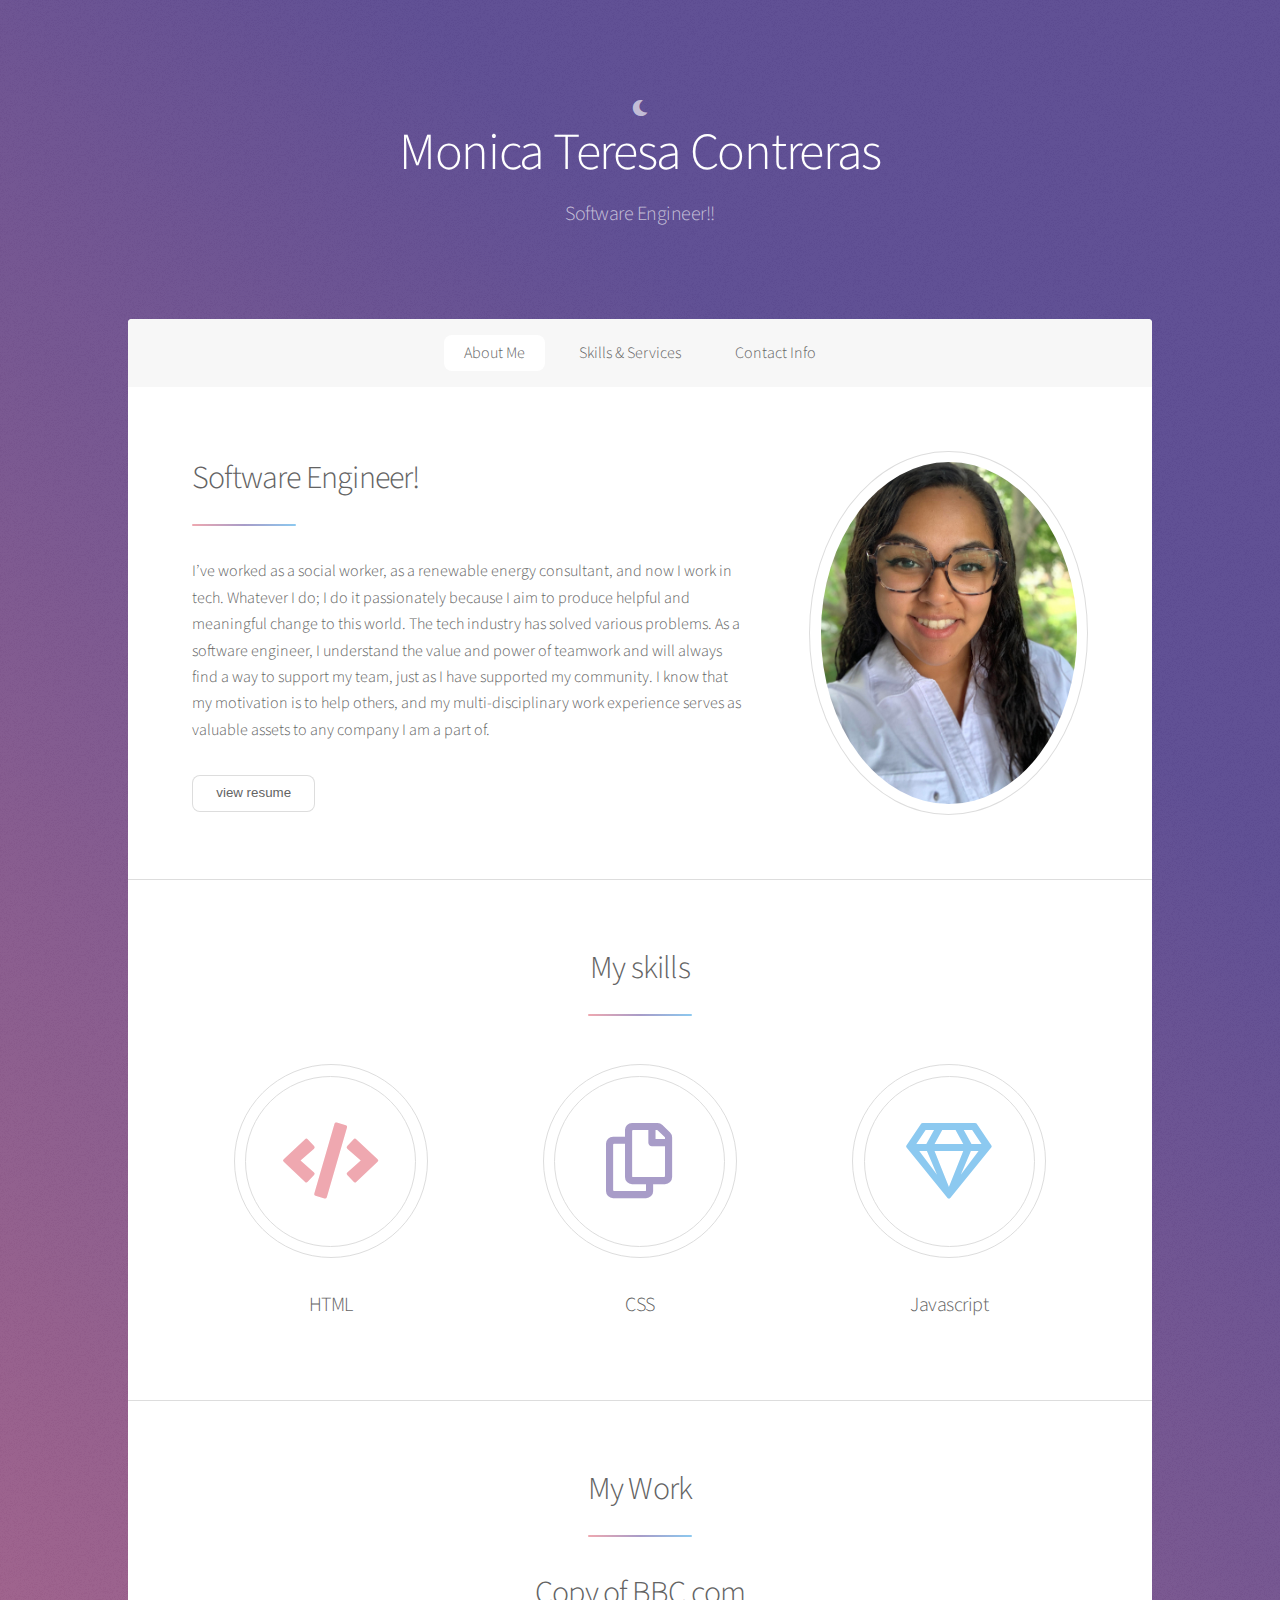
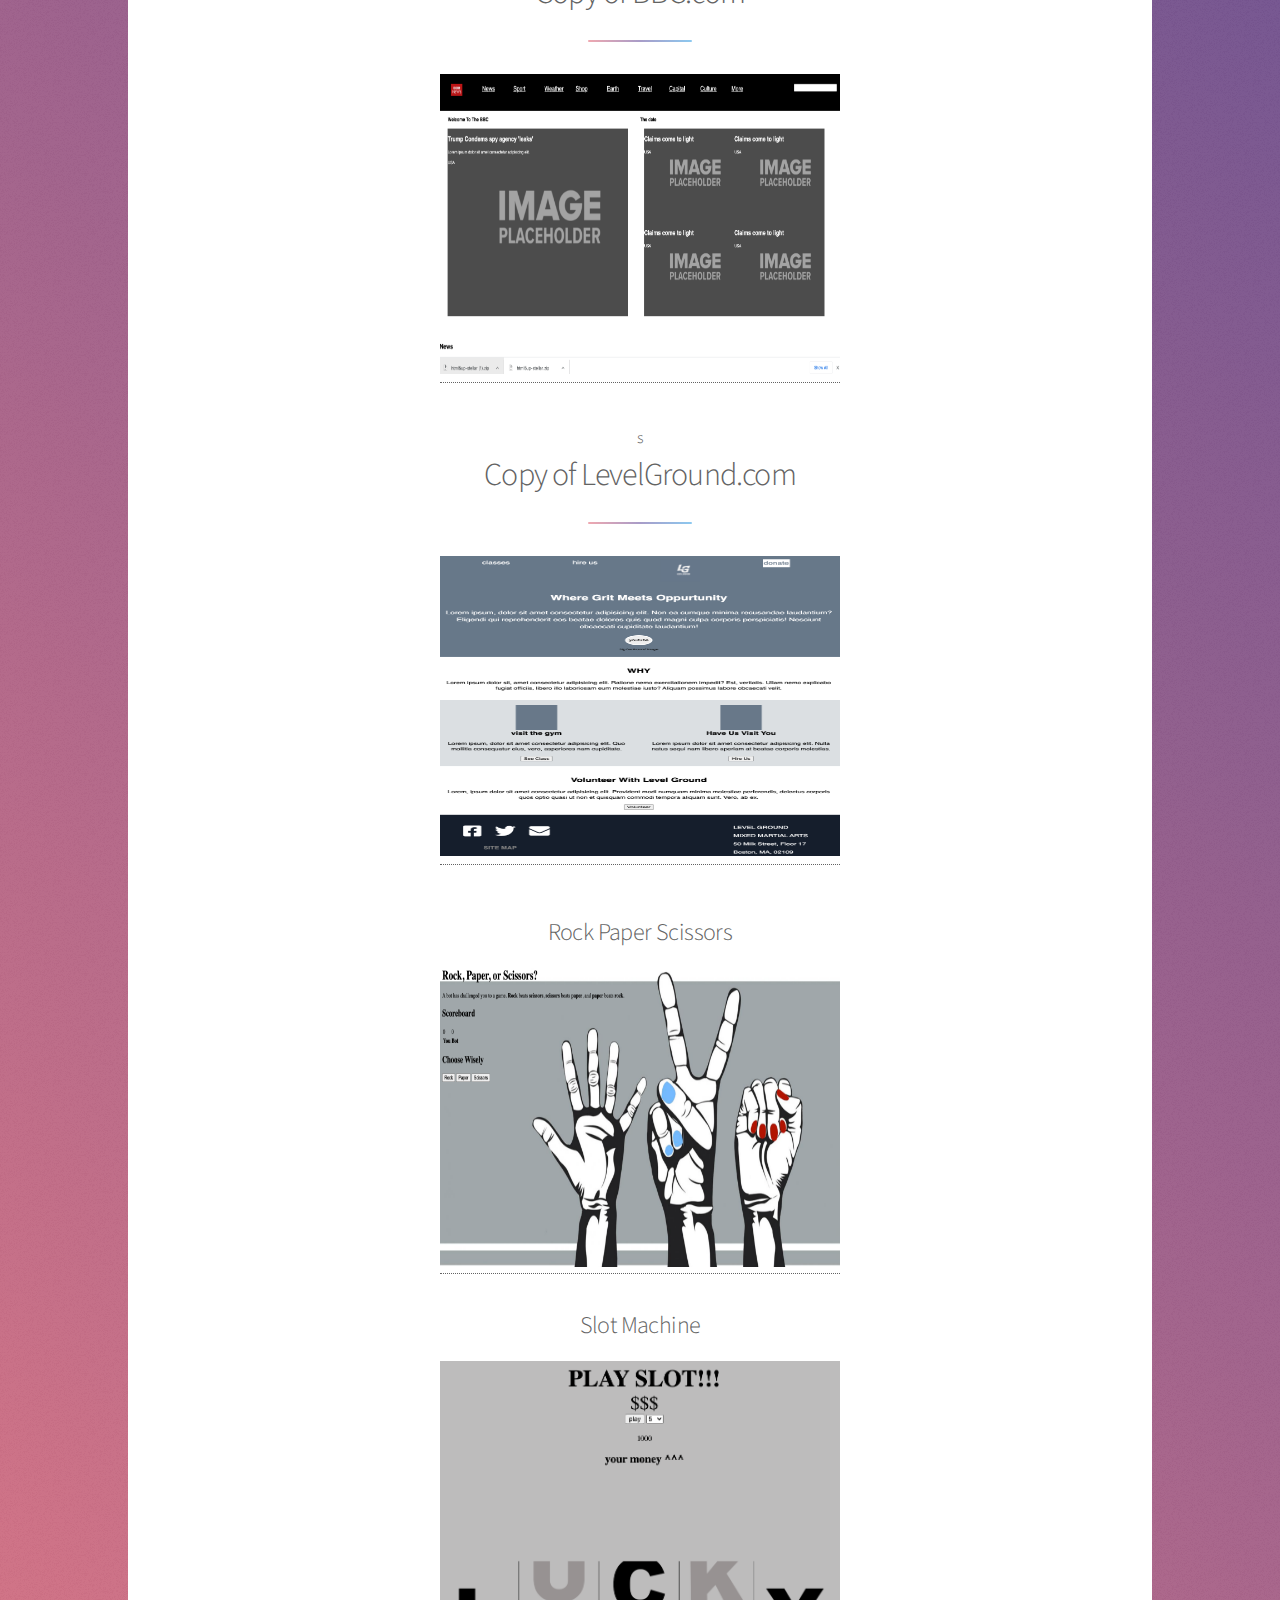
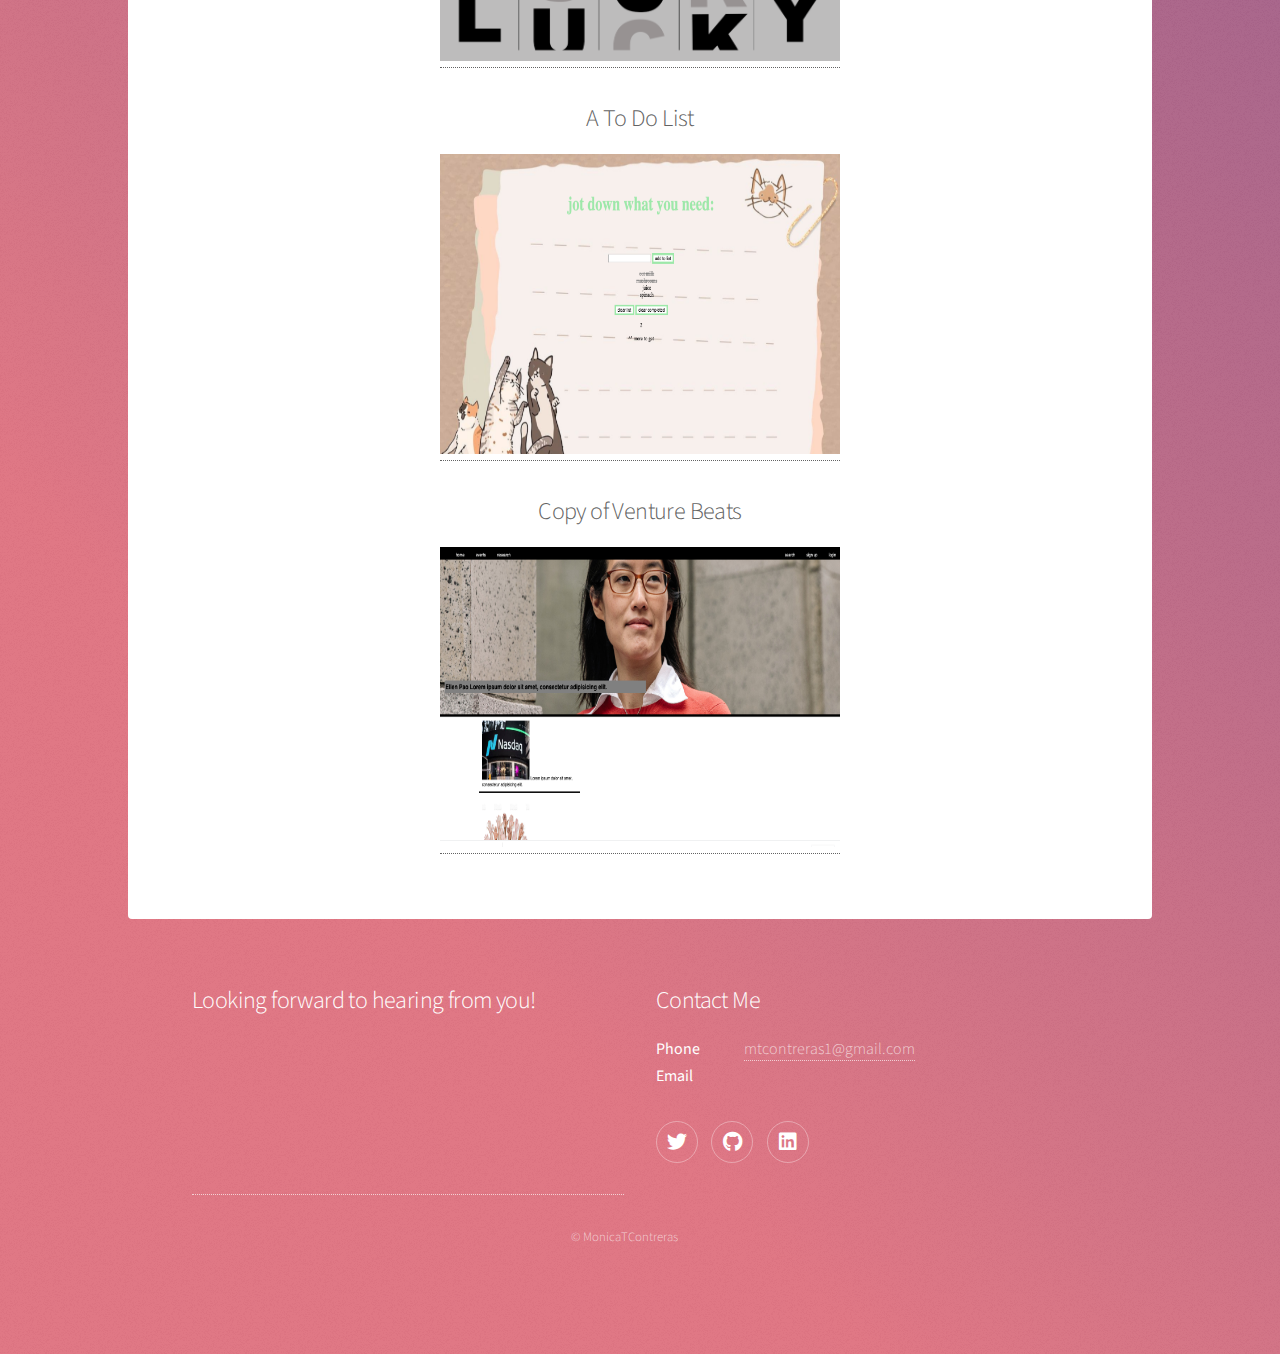
==== index.html @ de078cd2 "firstPushCommit" ====
<!DOCTYPE HTML>
<!--
	Stellar by HTML5 UP
	html5up.net | @ajlkn
	Free for personal and commercial use under the CCA 3.0 license (html5up.net/license)
-->
<html>
	<head>
		<title>Monica Contreras's portfolio </title>
		<meta charset="utf-8" />
		<meta name="viewport" content="width=device-width, initial-scale=1, user-scalable=no" />
		<link rel="stylesheet" href="assets/css/main.css" />
		<noscript><link rel="stylesheet" href="assets/css/noscript.css" /></noscript>
	</head>
	<body class="is-preload">

		<!-- Wrapper -->
			<div id="wrapper">

				<!-- Header -->
					<header id="header" class="alt">
						<i class="fas fa-moon"></i>
						<!-- <span class="logo"><img src="images/logo.svg" alt="" /></span> -->
						<h1>Monica Teresa Contreras</h1>
						<p>  Software Engineer!!</p>
					</header>
				

				<!-- Nav -->
					<nav id="nav">
						<ul>
							<li><a href="#intro" class="active">About Me</a></li>
							<li><a href="#first">Skills & Services</a></li>
							<li><a href="#cta">Contact Info </a></li>
						</ul>
					</nav>

				<!-- Main -->
					<div id="main">

						<!--- Introduction --->
							<section id="intro" class="main">
								<div class="spotlight">
									<div class="content">
										<header class="major">
											<h2> Software Engineer!</h2>
										</header>
										<p> 
											​​I’ve worked as a social worker, as a renewable energy consultant, and now I work in tech. Whatever I do; I do it passionately because I aim to produce helpful and meaningful change to this world. The tech industry has solved various problems. As a software engineer, I understand the value and power of teamwork and will always find a way to support my team, just as I have supported my community. I know that my motivation is to help others, and my multi-disciplinary work experience serves as valuable assets to any company I am a part of. 
										</p>
										<button href="https://drive.google.com/file/d/1wGOnf55XHF42-43V3FuNmanrxVJYDrZJ/view"> view resume</button>

									
									</div>
									<span class="image"><img src="images/resumepicture.jpeg" alt="" /></span>
								</div>
							</section>

						<!-- First Section -->
							<section id="first" class="main special">
								<header class="major">
									<h2> My skills</h2>
								</header>
								<ul class="features">
									<li>
										<span class="icon solid major style1 fa-code"></span>
										<h3>HTML</h3>
									</li>
									<li>
										<span class="icon major style3 fa-copy"></span>
										<h3>CSS</h3>
									</li>
									<li>
										<span class="icon major style5 fa-gem"></span>
										<h3>Javascript</h3>
									</li>
								</ul>
				
								</footer>
							</section>

					
						<!-- Get Started -->
							<section id="cta" class="main special">
								<header class="major">
									<h2>My Work</h2>
									<h2>Copy of BBC.com</h2>
									<p> <a href="https://monicasbbc.netlify.app/"><img src="images/bbcscreenshot.png"alt="BBC" width="400" height="300"></a></p>
s
									<h2>Copy of LevelGround.com</h2>
								<p> <a href="https://monicasthelevelground.netlify.app"><img src="images/levelgroundscreenshot.png" alt="levelground" width="400" height="300" >
								</a></p>
								</header>
								<footer class="major"> 
									<h2>Rock Paper Scissors</h2>
									<p> <a href="https://monicasrockpaperscissors.netlify.app/"><img src="images/rockpapersciss.png" alt="rock paper scissors" width="400" height="300"></a></p>
									<h2>Slot Machine</h2>
									<p> <a href="https://monicasslotmachine.netlify.app"><img src="images/slot.png" alt="slot machine" width="400" height="300"></p>
									<h2>A To Do List</h2>
									<p> <a href="https://monicastodolist.netlify.app"><img src="images/todo.png" alt="to do list" width="400" height="300"></p>
									<h2> Copy of Venture Beats</h2>
									<p> <a href="https://monicastheventurebeats.netlify.app"><img src="images/venture.png" alt="venture beats" width="400" height="300"></p>
									
								</footer>
							</section>

					</div>

				<!-- Footer -->
					<footer id="footer">
						<section>
							<h2>Looking forward to hearing from you!</h2>
						
							<!-- <ul class="actions">
								<li><a href="generic.html" class="button">Learn More</a></li>
							</ul> -->
						</section>
						<section>
							<h2>Contact Me</h2>
							<dl class="alt">
								<dt>Phone</dt>
								<dd></dd>
								<dt>Email</dt>
								<dd><a href="#">mtcontreras1@gmail.com</a></dd>
							</dl>
							<ul class="icons">
								<li><a href="https://twitter.com/MContreras_112" class="icon brands fa-twitter alt"><span class="label">Twitter</span></a></li>
								<li><a href="https://github.com/Mcontre11" class="icon brands fa-github alt"><span class="label">GitHub</span></a></li>
								<li><a href="https://www.linkedin.com/in/monica-contreras-5889a5202/" class="icon brands fa-linkedin alt"><span class="label"></span></a></li>
							</ul>
							</section>
							
						
						<p class="copyright">&copy; MonicaTContreras</p>
					</footer>

			</div>

		<!-- Scripts -->
			<script src="assets/js/jquery.min.js"></script>
			<script src="assets/js/jquery.scrollex.min.js"></script>
			<script src="assets/js/jquery.scrolly.min.js"></script>
			<script src="assets/js/browser.min.js"></script>
			<script src="assets/js/breakpoints.min.js"></script>
			<script src="assets/js/util.js"></script>
			<script src="assets/js/main.js"></script>

	</body>
</html>
---- assets/css/main.css ----
@import url(fontawesome-all.min.css);
@import 'https://fonts.googleapis.com/css?family=Source+Sans+Pro:300,400';

/*
	Stellar by HTML5 UP
	html5up.net | @ajlkn
	Free for personal and commercial use under the CCA 3.0 license (html5up.net/license)
*/

html, body, div, span, applet, object,
iframe, h1, h2, h3, h4, h5, h6, p, blockquote,
pre, a, abbr, acronym, address, big, cite,
code, del, dfn, em, img, ins, kbd, q, s, samp,
small, strike, strong, sub, sup, tt, var, b,
u, i, center, dl, dt, dd, ol, ul, li, fieldset,
form, label, legend, table, caption, tbody,
tfoot, thead, tr, th, td, article, aside,
canvas, details, embed, figure, figcaption,
footer, header, hgroup, menu, nav, output, ruby,
section, summary, time, mark, audio, video {
	margin: 0;
	padding: 0;
	border: 0;
	font-size: 100%;
	font: inherit;
	vertical-align: baseline;}

article, aside, details, figcaption, figure,
footer, header, hgroup, menu, nav, section {
	display: block;}

body {
	line-height: 1;
}

ol, ul {
	list-style: none;
}

blockquote, q {
	quotes: none;
}

	blockquote:before, blockquote:after, q:before, q:after {
		content: '';
		content: none;
	}

table {
	border-collapse: collapse;
	border-spacing: 0;
}

body {
	-webkit-text-size-adjust: none;
}

mark {
	background-color: transparent;
	color: inherit;
}

input::-moz-focus-inner {
	border: 0;
	padding: 0;
}

input, select, textarea {
	-moz-appearance: none;
	-webkit-appearance: none;
	-ms-appearance: none;
	appearance: none;
}

/* Basic */

	@-ms-viewport {
		width: device-width;
	}

	body {
		-ms-overflow-style: scrollbar;
	}

	@media screen and (max-width: 480px) {

		html, body {
			min-width: 320px;
		}

	}

	html {
		box-sizing: border-box;
	}

	*, *:before, *:after {
		box-sizing: inherit;
	}

	body {
		background-color: #935d8c;
		background-image: url("images/overlay.png"), -moz-linear-gradient(45deg, #e37682 15%, #5f4d93 85%);
		background-image: url("images/overlay.png"), -webkit-linear-gradient(45deg, #e37682 15%, #5f4d93 85%);
		background-image: url("images/overlay.png"), -ms-linear-gradient(45deg, #e37682 15%, #5f4d93 85%);
		background-image: url("images/overlay.png"), linear-gradient(45deg, #e37682 15%, #5f4d93 85%);
	}

		body.is-preload *, body.is-preload *:before, body.is-preload *:after {
			-moz-animation: none !important;
			-webkit-animation: none !important;
			-ms-animation: none !important;
			animation: none !important;
			-moz-transition: none !important;
			-webkit-transition: none !important;
			-ms-transition: none !important;
			transition: none !important;
		}

/* Type */

	body {
		background-color: #935d8c;
		color: rgba(255, 255, 255, 0.65);
	}

	body, input, select, textarea {
		font-family: "Source Sans Pro", Helvetica, sans-serif;
		font-size: 17pt;
		font-weight: 300;
		line-height: 1.65;
	}

		@media screen and (max-width: 1680px) {

			body, input, select, textarea {
				font-size: 14pt;
			}

		}

		@media screen and (max-width: 1280px) {

			body, input, select, textarea {
				font-size: 12pt;
			}

		}

		@media screen and (max-width: 360px) {

			body, input, select, textarea {
				font-size: 11pt;
			}

		}

	a {
		-moz-transition: color 0.2s ease, border-bottom 0.2s ease;
		-webkit-transition: color 0.2s ease, border-bottom 0.2s ease;
		-ms-transition: color 0.2s ease, border-bottom 0.2s ease;
		transition: color 0.2s ease, border-bottom 0.2s ease;
		text-decoration: none;
		border-bottom: dotted 1px;
		color: inherit;
	}

		a:hover {
			border-bottom-color: transparent;
		}

	strong, b {
		font-weight: 400;
	}

	em, i {
		font-style: italic;
	}

	p {
		margin: 0 0 2em 0;
	}

		p.content {
			-moz-columns: 20em 2;
			-webkit-columns: 20em 2;
			-ms-columns: 20em 2;
			columns: 20em 2;
			-moz-column-gap: 2em;
			-webkit-column-gap: 2em;
			-ms-column-gap: 2em;
			column-gap: 2em;
			text-align: justify;
		}

	h1, h2, h3, h4, h5, h6 {
		font-weight: 300;
		line-height: 1.5;
		margin: 0 0 0.7em 0;
		letter-spacing: -0.025em;
	}

		h1 a, h2 a, h3 a, h4 a, h5 a, h6 a {
			color: inherit;
			text-decoration: none;
		}

	h1 {
		font-size: 2.5em;
		line-height: 1.2;
	}

	h2 {
		font-size: 1.5em;
	}

	h3 {
		font-size: 1.25em;
	}

	h4 {
		font-size: 1.1em;
	}

	h5 {
		font-size: 0.9em;
	}

	h6 {
		font-size: 0.7em;
	}

	@media screen and (max-width: 736px) {

		h1 {
			font-size: 2em;
		}

	}

	sub {
		font-size: 0.8em;
		position: relative;
		top: 0.5em;
	}

	sup {
		font-size: 0.8em;
		position: relative;
		top: -0.5em;
	}

	blockquote {
		border-left: solid 4px;
		font-style: italic;
		margin: 0 0 2em 0;
		padding: 0.5em 0 0.5em 2em;
	}

	code {
		border-radius: 8px;
		border: solid 1px;
		font-family: "Courier New", monospace;
		font-size: 0.9em;
		margin: 0 0.25em;
		padding: 0.25em 0.65em;
	}

	pre {
		-webkit-overflow-scrolling: touch;
		font-family: "Courier New", monospace;
		font-size: 0.9em;
		margin: 0 0 2em 0;
	}

		pre code {
			display: block;
			line-height: 1.75;
			padding: 1em 1.5em;
			overflow-x: auto;
		}

	hr {
		border: 0;
		border-bottom: solid 1px;
		margin: 2em 0;
	}

		hr.major {
			margin: 3em 0;
		}

	.align-left {
		text-align: left;
	}

	.align-center {
		text-align: center;
	}

	.align-right {
		text-align: right;
	}

	input, select, textarea {
		color: #ffffff;
	}

	a:hover {
		color: #ffffff;
	}

	strong, b {
		color: #ffffff;
	}

	h1, h2, h3, h4, h5, h6 {
		color: #ffffff;
	}

	blockquote {
		border-left-color: rgba(255, 255, 255, 0.35);
	}

	code {
		background: rgba(255, 255, 255, 0.075);
		border-color: rgba(255, 255, 255, 0.35);
	}

	hr {
		border-bottom-color: rgba(255, 255, 255, 0.35);
	}

/* Row */

	.row {
		display: flex;
		flex-wrap: wrap;
		box-sizing: border-box;
		align-items: stretch;
	}

		.row > * {
			box-sizing: border-box;
		}

		.row.gtr-uniform > * > :last-child {
			margin-bottom: 0;
		}

		.row.aln-left {
			justify-content: flex-start;
		}

		.row.aln-center {
			justify-content: center;
		}

		.row.aln-right {
			justify-content: flex-end;
		}

		.row.aln-top {
			align-items: flex-start;
		}

		.row.aln-middle {
			align-items: center;
		}

		.row.aln-bottom {
			align-items: flex-end;
		}

		.row > .imp {
			order: -1;
		}

		.row > .col-1 {
			width: 8.33333%;
		}

		.row > .off-1 {
			margin-left: 8.33333%;
		}

		.row > .col-2 {
			width: 16.66667%;
		}

		.row > .off-2 {
			margin-left: 16.66667%;
		}

		.row > .col-3 {
			width: 25%;
		}

		.row > .off-3 {
			margin-left: 25%;
		}

		.row > .col-4 {
			width: 33.33333%;
		}

		.row > .off-4 {
			margin-left: 33.33333%;
		}

		.row > .col-5 {
			width: 41.66667%;
		}

		.row > .off-5 {
			margin-left: 41.66667%;
		}

		.row > .col-6 {
			width: 50%;
		}

		.row > .off-6 {
			margin-left: 50%;
		}

		.row > .col-7 {
			width: 58.33333%;
		}

		.row > .off-7 {
			margin-left: 58.33333%;
		}

		.row > .col-8 {
			width: 66.66667%;
		}

		.row > .off-8 {
			margin-left: 66.66667%;
		}

		.row > .col-9 {
			width: 75%;
		}

		.row > .off-9 {
			margin-left: 75%;
		}

		.row > .col-10 {
			width: 83.33333%;
		}

		.row > .off-10 {
			margin-left: 83.33333%;
		}

		.row > .col-11 {
			width: 91.66667%;
		}

		.row > .off-11 {
			margin-left: 91.66667%;
		}

		.row > .col-12 {
			width: 100%;
		}

		.row > .off-12 {
			margin-left: 100%;
		}

		.row.gtr-0 {
			margin-top: 0;
			margin-left: 0em;
		}

			.row.gtr-0 > * {
				padding: 0 0 0 0em;
			}

			.row.gtr-0.gtr-uniform {
				margin-top: 0em;
			}

				.row.gtr-0.gtr-uniform > * {
					padding-top: 0em;
				}

		.row.gtr-25 {
			margin-top: 0;
			margin-left: -0.375em;
		}

			.row.gtr-25 > * {
				padding: 0 0 0 0.375em;
			}

			.row.gtr-25.gtr-uniform {
				margin-top: -0.375em;
			}

				.row.gtr-25.gtr-uniform > * {
					padding-top: 0.375em;
				}

		.row.gtr-50 {
			margin-top: 0;
			margin-left: -0.75em;
		}

			.row.gtr-50 > * {
				padding: 0 0 0 0.75em;
			}

			.row.gtr-50.gtr-uniform {
				margin-top: -0.75em;
			}

				.row.gtr-50.gtr-uniform > * {
					padding-top: 0.75em;
				}

		.row {
			margin-top: 0;
			margin-left: -1.5em;
		}

			.row > * {
				padding: 0 0 0 1.5em;
			}

			.row.gtr-uniform {
				margin-top: -1.5em;
			}

				.row.gtr-uniform > * {
					padding-top: 1.5em;
				}

		.row.gtr-150 {
			margin-top: 0;
			margin-left: -2.25em;
		}

			.row.gtr-150 > * {
				padding: 0 0 0 2.25em;
			}

			.row.gtr-150.gtr-uniform {
				margin-top: -2.25em;
			}

				.row.gtr-150.gtr-uniform > * {
					padding-top: 2.25em;
				}

		.row.gtr-200 {
			margin-top: 0;
			margin-left: -3em;
		}

			.row.gtr-200 > * {
				padding: 0 0 0 3em;
			}

			.row.gtr-200.gtr-uniform {
				margin-top: -3em;
			}

				.row.gtr-200.gtr-uniform > * {
					padding-top: 3em;
				}

		@media screen and (max-width: 1680px) {

			.row {
				display: flex;
				flex-wrap: wrap;
				box-sizing: border-box;
				align-items: stretch;
			}

				.row > * {
					box-sizing: border-box;
				}

				.row.gtr-uniform > * > :last-child {
					margin-bottom: 0;
				}

				.row.aln-left {
					justify-content: flex-start;
				}

				.row.aln-center {
					justify-content: center;
				}

				.row.aln-right {
					justify-content: flex-end;
				}

				.row.aln-top {
					align-items: flex-start;
				}

				.row.aln-middle {
					align-items: center;
				}

				.row.aln-bottom {
					align-items: flex-end;
				}

				.row > .imp-xlarge {
					order: -1;
				}

				.row > .col-1-xlarge {
					width: 8.33333%;
				}

				.row > .off-1-xlarge {
					margin-left: 8.33333%;
				}

				.row > .col-2-xlarge {
					width: 16.66667%;
				}

				.row > .off-2-xlarge {
					margin-left: 16.66667%;
				}

				.row > .col-3-xlarge {
					width: 25%;
				}

				.row > .off-3-xlarge {
					margin-left: 25%;
				}

				.row > .col-4-xlarge {
					width: 33.33333%;
				}

				.row > .off-4-xlarge {
					margin-left: 33.33333%;
				}

				.row > .col-5-xlarge {
					width: 41.66667%;
				}

				.row > .off-5-xlarge {
					margin-left: 41.66667%;
				}

				.row > .col-6-xlarge {
					width: 50%;
				}

				.row > .off-6-xlarge {
					margin-left: 50%;
				}

				.row > .col-7-xlarge {
					width: 58.33333%;
				}

				.row > .off-7-xlarge {
					margin-left: 58.33333%;
				}

				.row > .col-8-xlarge {
					width: 66.66667%;
				}

				.row > .off-8-xlarge {
					margin-left: 66.66667%;
				}

				.row > .col-9-xlarge {
					width: 75%;
				}

				.row > .off-9-xlarge {
					margin-left: 75%;
				}

				.row > .col-10-xlarge {
					width: 83.33333%;
				}

				.row > .off-10-xlarge {
					margin-left: 83.33333%;
				}

				.row > .col-11-xlarge {
					width: 91.66667%;
				}

				.row > .off-11-xlarge {
					margin-left: 91.66667%;
				}

				.row > .col-12-xlarge {
					width: 100%;
				}

				.row > .off-12-xlarge {
					margin-left: 100%;
				}

				.row.gtr-0 {
					margin-top: 0;
					margin-left: 0em;
				}

					.row.gtr-0 > * {
						padding: 0 0 0 0em;
					}

					.row.gtr-0.gtr-uniform {
						margin-top: 0em;
					}

						.row.gtr-0.gtr-uniform > * {
							padding-top: 0em;
						}

				.row.gtr-25 {
					margin-top: 0;
					margin-left: -0.375em;
				}

					.row.gtr-25 > * {
						padding: 0 0 0 0.375em;
					}

					.row.gtr-25.gtr-uniform {
						margin-top: -0.375em;
					}

						.row.gtr-25.gtr-uniform > * {
							padding-top: 0.375em;
						}

				.row.gtr-50 {
					margin-top: 0;
					margin-left: -0.75em;
				}

					.row.gtr-50 > * {
						padding: 0 0 0 0.75em;
					}

					.row.gtr-50.gtr-uniform {
						margin-top: -0.75em;
					}

						.row.gtr-50.gtr-uniform > * {
							padding-top: 0.75em;
						}

				.row {
					margin-top: 0;
					margin-left: -1.5em;
				}

					.row > * {
						padding: 0 0 0 1.5em;
					}

					.row.gtr-uniform {
						margin-top: -1.5em;
					}

						.row.gtr-uniform > * {
							padding-top: 1.5em;
						}

				.row.gtr-150 {
					margin-top: 0;
					margin-left: -2.25em;
				}

					.row.gtr-150 > * {
						padding: 0 0 0 2.25em;
					}

					.row.gtr-150.gtr-uniform {
						margin-top: -2.25em;
					}

						.row.gtr-150.gtr-uniform > * {
							padding-top: 2.25em;
						}

				.row.gtr-200 {
					margin-top: 0;
					margin-left: -3em;
				}

					.row.gtr-200 > * {
						padding: 0 0 0 3em;
					}

					.row.gtr-200.gtr-uniform {
						margin-top: -3em;
					}

						.row.gtr-200.gtr-uniform > * {
							padding-top: 3em;
						}

		}

		@media screen and (max-width: 1280px) {

			.row {
				display: flex;
				flex-wrap: wrap;
				box-sizing: border-box;
				align-items: stretch;
			}

				.row > * {
					box-sizing: border-box;
				}

				.row.gtr-uniform > * > :last-child {
					margin-bottom: 0;
				}

				.row.aln-left {
					justify-content: flex-start;
				}

				.row.aln-center {
					justify-content: center;
				}

				.row.aln-right {
					justify-content: flex-end;
				}

				.row.aln-top {
					align-items: flex-start;
				}

				.row.aln-middle {
					align-items: center;
				}

				.row.aln-bottom {
					align-items: flex-end;
				}

				.row > .imp-large {
					order: -1;
				}

				.row > .col-1-large {
					width: 8.33333%;
				}

				.row > .off-1-large {
					margin-left: 8.33333%;
				}

				.row > .col-2-large {
					width: 16.66667%;
				}

				.row > .off-2-large {
					margin-left: 16.66667%;
				}

				.row > .col-3-large {
					width: 25%;
				}

				.row > .off-3-large {
					margin-left: 25%;
				}

				.row > .col-4-large {
					width: 33.33333%;
				}

				.row > .off-4-large {
					margin-left: 33.33333%;
				}

				.row > .col-5-large {
					width: 41.66667%;
				}

				.row > .off-5-large {
					margin-left: 41.66667%;
				}

				.row > .col-6-large {
					width: 50%;
				}

				.row > .off-6-large {
					margin-left: 50%;
				}

				.row > .col-7-large {
					width: 58.33333%;
				}

				.row > .off-7-large {
					margin-left: 58.33333%;
				}

				.row > .col-8-large {
					width: 66.66667%;
				}

				.row > .off-8-large {
					margin-left: 66.66667%;
				}

				.row > .col-9-large {
					width: 75%;
				}

				.row > .off-9-large {
					margin-left: 75%;
				}

				.row > .col-10-large {
					width: 83.33333%;
				}

				.row > .off-10-large {
					margin-left: 83.33333%;
				}

				.row > .col-11-large {
					width: 91.66667%;
				}

				.row > .off-11-large {
					margin-left: 91.66667%;
				}

				.row > .col-12-large {
					width: 100%;
				}

				.row > .off-12-large {
					margin-left: 100%;
				}

				.row.gtr-0 {
					margin-top: 0;
					margin-left: 0em;
				}

					.row.gtr-0 > * {
						padding: 0 0 0 0em;
					}

					.row.gtr-0.gtr-uniform {
						margin-top: 0em;
					}

						.row.gtr-0.gtr-uniform > * {
							padding-top: 0em;
						}

				.row.gtr-25 {
					margin-top: 0;
					margin-left: -0.375em;
				}

					.row.gtr-25 > * {
						padding: 0 0 0 0.375em;
					}

					.row.gtr-25.gtr-uniform {
						margin-top: -0.375em;
					}

						.row.gtr-25.gtr-uniform > * {
							padding-top: 0.375em;
						}

				.row.gtr-50 {
					margin-top: 0;
					margin-left: -0.75em;
				}

					.row.gtr-50 > * {
						padding: 0 0 0 0.75em;
					}

					.row.gtr-50.gtr-uniform {
						margin-top: -0.75em;
					}

						.row.gtr-50.gtr-uniform > * {
							padding-top: 0.75em;
						}

				.row {
					margin-top: 0;
					margin-left: -1.5em;
				}

					.row > * {
						padding: 0 0 0 1.5em;
					}

					.row.gtr-uniform {
						margin-top: -1.5em;
					}

						.row.gtr-uniform > * {
							padding-top: 1.5em;
						}

				.row.gtr-150 {
					margin-top: 0;
					margin-left: -2.25em;
				}

					.row.gtr-150 > * {
						padding: 0 0 0 2.25em;
					}

					.row.gtr-150.gtr-uniform {
						margin-top: -2.25em;
					}

						.row.gtr-150.gtr-uniform > * {
							padding-top: 2.25em;
						}

				.row.gtr-200 {
					margin-top: 0;
					margin-left: -3em;
				}

					.row.gtr-200 > * {
						padding: 0 0 0 3em;
					}

					.row.gtr-200.gtr-uniform {
						margin-top: -3em;
					}

						.row.gtr-200.gtr-uniform > * {
							padding-top: 3em;
						}

		}

		@media screen and (max-width: 980px) {

			.row {
				display: flex;
				flex-wrap: wrap;
				box-sizing: border-box;
				align-items: stretch;
			}

				.row > * {
					box-sizing: border-box;
				}

				.row.gtr-uniform > * > :last-child {
					margin-bottom: 0;
				}

				.row.aln-left {
					justify-content: flex-start;
				}

				.row.aln-center {
					justify-content: center;
				}

				.row.aln-right {
					justify-content: flex-end;
				}

				.row.aln-top {
					align-items: flex-start;
				}

				.row.aln-middle {
					align-items: center;
				}

				.row.aln-bottom {
					align-items: flex-end;
				}

				.row > .imp-medium {
					order: -1;
				}

				.row > .col-1-medium {
					width: 8.33333%;
				}

				.row > .off-1-medium {
					margin-left: 8.33333%;
				}

				.row > .col-2-medium {
					width: 16.66667%;
				}

				.row > .off-2-medium {
					margin-left: 16.66667%;
				}

				.row > .col-3-medium {
					width: 25%;
				}

				.row > .off-3-medium {
					margin-left: 25%;
				}

				.row > .col-4-medium {
					width: 33.33333%;
				}

				.row > .off-4-medium {
					margin-left: 33.33333%;
				}

				.row > .col-5-medium {
					width: 41.66667%;
				}

				.row > .off-5-medium {
					margin-left: 41.66667%;
				}

				.row > .col-6-medium {
					width: 50%;
				}

				.row > .off-6-medium {
					margin-left: 50%;
				}

				.row > .col-7-medium {
					width: 58.33333%;
				}

				.row > .off-7-medium {
					margin-left: 58.33333%;
				}

				.row > .col-8-medium {
					width: 66.66667%;
				}

				.row > .off-8-medium {
					margin-left: 66.66667%;
				}

				.row > .col-9-medium {
					width: 75%;
				}

				.row > .off-9-medium {
					margin-left: 75%;
				}

				.row > .col-10-medium {
					width: 83.33333%;
				}

				.row > .off-10-medium {
					margin-left: 83.33333%;
				}

				.row > .col-11-medium {
					width: 91.66667%;
				}

				.row > .off-11-medium {
					margin-left: 91.66667%;
				}

				.row > .col-12-medium {
					width: 100%;
				}

				.row > .off-12-medium {
					margin-left: 100%;
				}

				.row.gtr-0 {
					margin-top: 0;
					margin-left: 0em;
				}

					.row.gtr-0 > * {
						padding: 0 0 0 0em;
					}

					.row.gtr-0.gtr-uniform {
						margin-top: 0em;
					}

						.row.gtr-0.gtr-uniform > * {
							padding-top: 0em;
						}

				.row.gtr-25 {
					margin-top: 0;
					margin-left: -0.375em;
				}

					.row.gtr-25 > * {
						padding: 0 0 0 0.375em;
					}

					.row.gtr-25.gtr-uniform {
						margin-top: -0.375em;
					}

						.row.gtr-25.gtr-uniform > * {
							padding-top: 0.375em;
						}

				.row.gtr-50 {
					margin-top: 0;
					margin-left: -0.75em;
				}

					.row.gtr-50 > * {
						padding: 0 0 0 0.75em;
					}

					.row.gtr-50.gtr-uniform {
						margin-top: -0.75em;
					}

						.row.gtr-50.gtr-uniform > * {
							padding-top: 0.75em;
						}

				.row {
					margin-top: 0;
					margin-left: -1.5em;
				}

					.row > * {
						padding: 0 0 0 1.5em;
					}

					.row.gtr-uniform {
						margin-top: -1.5em;
					}

						.row.gtr-uniform > * {
							padding-top: 1.5em;
						}

				.row.gtr-150 {
					margin-top: 0;
					margin-left: -2.25em;
				}

					.row.gtr-150 > * {
						padding: 0 0 0 2.25em;
					}

					.row.gtr-150.gtr-uniform {
						margin-top: -2.25em;
					}

						.row.gtr-150.gtr-uniform > * {
							padding-top: 2.25em;
						}

				.row.gtr-200 {
					margin-top: 0;
					margin-left: -3em;
				}

					.row.gtr-200 > * {
						padding: 0 0 0 3em;
					}

					.row.gtr-200.gtr-uniform {
						margin-top: -3em;
					}

						.row.gtr-200.gtr-uniform > * {
							padding-top: 3em;
						}

		}

		@media screen and (max-width: 736px) {

			.row {
				display: flex;
				flex-wrap: wrap;
				box-sizing: border-box;
				align-items: stretch;
			}

				.row > * {
					box-sizing: border-box;
				}

				.row.gtr-uniform > * > :last-child {
					margin-bottom: 0;
				}

				.row.aln-left {
					justify-content: flex-start;
				}

				.row.aln-center {
					justify-content: center;
				}

				.row.aln-right {
					justify-content: flex-end;
				}

				.row.aln-top {
					align-items: flex-start;
				}

				.row.aln-middle {
					align-items: center;
				}

				.row.aln-bottom {
					align-items: flex-end;
				}

				.row > .imp-small {
					order: -1;
				}

				.row > .col-1-small {
					width: 8.33333%;
				}

				.row > .off-1-small {
					margin-left: 8.33333%;
				}

				.row > .col-2-small {
					width: 16.66667%;
				}

				.row > .off-2-small {
					margin-left: 16.66667%;
				}

				.row > .col-3-small {
					width: 25%;
				}

				.row > .off-3-small {
					margin-left: 25%;
				}

				.row > .col-4-small {
					width: 33.33333%;
				}

				.row > .off-4-small {
					margin-left: 33.33333%;
				}

				.row > .col-5-small {
					width: 41.66667%;
				}

				.row > .off-5-small {
					margin-left: 41.66667%;
				}

				.row > .col-6-small {
					width: 50%;
				}

				.row > .off-6-small {
					margin-left: 50%;
				}

				.row > .col-7-small {
					width: 58.33333%;
				}

				.row > .off-7-small {
					margin-left: 58.33333%;
				}

				.row > .col-8-small {
					width: 66.66667%;
				}

				.row > .off-8-small {
					margin-left: 66.66667%;
				}

				.row > .col-9-small {
					width: 75%;
				}

				.row > .off-9-small {
					margin-left: 75%;
				}

				.row > .col-10-small {
					width: 83.33333%;
				}

				.row > .off-10-small {
					margin-left: 83.33333%;
				}

				.row > .col-11-small {
					width: 91.66667%;
				}

				.row > .off-11-small {
					margin-left: 91.66667%;
				}

				.row > .col-12-small {
					width: 100%;
				}

				.row > .off-12-small {
					margin-left: 100%;
				}

				.row.gtr-0 {
					margin-top: 0;
					margin-left: 0em;
				}

					.row.gtr-0 > * {
						padding: 0 0 0 0em;
					}

					.row.gtr-0.gtr-uniform {
						margin-top: 0em;
					}

						.row.gtr-0.gtr-uniform > * {
							padding-top: 0em;
						}

				.row.gtr-25 {
					margin-top: 0;
					margin-left: -0.25em;
				}

					.row.gtr-25 > * {
						padding: 0 0 0 0.25em;
					}

					.row.gtr-25.gtr-uniform {
						margin-top: -0.25em;
					}

						.row.gtr-25.gtr-uniform > * {
							padding-top: 0.25em;
						}

				.row.gtr-50 {
					margin-top: 0;
					margin-left: -0.5em;
				}

					.row.gtr-50 > * {
						padding: 0 0 0 0.5em;
					}

					.row.gtr-50.gtr-uniform {
						margin-top: -0.5em;
					}

						.row.gtr-50.gtr-uniform > * {
							padding-top: 0.5em;
						}

				.row {
					margin-top: 0;
					margin-left: -1em;
				}

					.row > * {
						padding: 0 0 0 1em;
					}

					.row.gtr-uniform {
						margin-top: -1em;
					}

						.row.gtr-uniform > * {
							padding-top: 1em;
						}

				.row.gtr-150 {
					margin-top: 0;
					margin-left: -1.5em;
				}

					.row.gtr-150 > * {
						padding: 0 0 0 1.5em;
					}

					.row.gtr-150.gtr-uniform {
						margin-top: -1.5em;
					}

						.row.gtr-150.gtr-uniform > * {
							padding-top: 1.5em;
						}

				.row.gtr-200 {
					margin-top: 0;
					margin-left: -2em;
				}

					.row.gtr-200 > * {
						padding: 0 0 0 2em;
					}

					.row.gtr-200.gtr-uniform {
						margin-top: -2em;
					}

						.row.gtr-200.gtr-uniform > * {
							padding-top: 2em;
						}

		}

		@media screen and (max-width: 480px) {

			.row {
				display: flex;
				flex-wrap: wrap;
				box-sizing: border-box;
				align-items: stretch;
			}

				.row > * {
					box-sizing: border-box;
				}

				.row.gtr-uniform > * > :last-child {
					margin-bottom: 0;
				}

				.row.aln-left {
					justify-content: flex-start;
				}

				.row.aln-center {
					justify-content: center;
				}

				.row.aln-right {
					justify-content: flex-end;
				}

				.row.aln-top {
					align-items: flex-start;
				}

				.row.aln-middle {
					align-items: center;
				}

				.row.aln-bottom {
					align-items: flex-end;
				}

				.row > .imp-xsmall {
					order: -1;
				}

				.row > .col-1-xsmall {
					width: 8.33333%;
				}

				.row > .off-1-xsmall {
					margin-left: 8.33333%;
				}

				.row > .col-2-xsmall {
					width: 16.66667%;
				}

				.row > .off-2-xsmall {
					margin-left: 16.66667%;
				}

				.row > .col-3-xsmall {
					width: 25%;
				}

				.row > .off-3-xsmall {
					margin-left: 25%;
				}

				.row > .col-4-xsmall {
					width: 33.33333%;
				}

				.row > .off-4-xsmall {
					margin-left: 33.33333%;
				}

				.row > .col-5-xsmall {
					width: 41.66667%;
				}

				.row > .off-5-xsmall {
					margin-left: 41.66667%;
				}

				.row > .col-6-xsmall {
					width: 50%;
				}

				.row > .off-6-xsmall {
					margin-left: 50%;
				}

				.row > .col-7-xsmall {
					width: 58.33333%;
				}

				.row > .off-7-xsmall {
					margin-left: 58.33333%;
				}

				.row > .col-8-xsmall {
					width: 66.66667%;
				}

				.row > .off-8-xsmall {
					margin-left: 66.66667%;
				}

				.row > .col-9-xsmall {
					width: 75%;
				}

				.row > .off-9-xsmall {
					margin-left: 75%;
				}

				.row > .col-10-xsmall {
					width: 83.33333%;
				}

				.row > .off-10-xsmall {
					margin-left: 83.33333%;
				}

				.row > .col-11-xsmall {
					width: 91.66667%;
				}

				.row > .off-11-xsmall {
					margin-left: 91.66667%;
				}

				.row > .col-12-xsmall {
					width: 100%;
				}

				.row > .off-12-xsmall {
					margin-left: 100%;
				}

				.row.gtr-0 {
					margin-top: 0;
					margin-left: 0em;
				}

					.row.gtr-0 > * {
						padding: 0 0 0 0em;
					}

					.row.gtr-0.gtr-uniform {
						margin-top: 0em;
					}

						.row.gtr-0.gtr-uniform > * {
							padding-top: 0em;
						}

				.row.gtr-25 {
					margin-top: 0;
					margin-left: -0.3125em;
				}

					.row.gtr-25 > * {
						padding: 0 0 0 0.3125em;
					}

					.row.gtr-25.gtr-uniform {
						margin-top: -0.3125em;
					}

						.row.gtr-25.gtr-uniform > * {
							padding-top: 0.3125em;
						}

				.row.gtr-50 {
					margin-top: 0;
					margin-left: -0.625em;
				}

					.row.gtr-50 > * {
						padding: 0 0 0 0.625em;
					}

					.row.gtr-50.gtr-uniform {
						margin-top: -0.625em;
					}

						.row.gtr-50.gtr-uniform > * {
							padding-top: 0.625em;
						}

				.row {
					margin-top: 0;
					margin-left: -1.25em;
				}

					.row > * {
						padding: 0 0 0 1.25em;
					}

					.row.gtr-uniform {
						margin-top: -1.25em;
					}

						.row.gtr-uniform > * {
							padding-top: 1.25em;
						}

				.row.gtr-150 {
					margin-top: 0;
					margin-left: -1.875em;
				}

					.row.gtr-150 > * {
						padding: 0 0 0 1.875em;
					}

					.row.gtr-150.gtr-uniform {
						margin-top: -1.875em;
					}

						.row.gtr-150.gtr-uniform > * {
							padding-top: 1.875em;
						}

				.row.gtr-200 {
					margin-top: 0;
					margin-left: -2.5em;
				}

					.row.gtr-200 > * {
						padding: 0 0 0 2.5em;
					}

					.row.gtr-200.gtr-uniform {
						margin-top: -2.5em;
					}

						.row.gtr-200.gtr-uniform > * {
							padding-top: 2.5em;
						}

		}

/* Box */

	.box {
		border-radius: 8px;
		border: solid;
		margin-bottom: 2em;
		padding: 1.5em;
	}

		.box > :last-child,
		.box > :last-child > :last-child,
		.box > :last-child > :last-child > :last-child {
			margin-bottom: 0;
		}

		.box.alt {
			border: 0;
			border-radius: 0;
			padding: 0;
		}

	.box {
		border-color: rgba(255, 255, 255, 0.35);
	}

/* Button */

	input[type="submit"],
	input[type="reset"],
	input[type="button"],
	button,
	.button {
		-moz-appearance: none;
		-webkit-appearance: none;
		-ms-appearance: none;
		appearance: none;
		-moz-transition: background-color 0.2s ease-in-out, color 0.2s ease-in-out;
		-webkit-transition: background-color 0.2s ease-in-out, color 0.2s ease-in-out;
		-ms-transition: background-color 0.2s ease-in-out, color 0.2s ease-in-out;
		transition: background-color 0.2s ease-in-out, color 0.2s ease-in-out;
		border-radius: 8px;
		border: 0;
		cursor: pointer;
		display: inline-block;
		font-weight: 300;
		height: 2.75em;
		line-height: 2.75em;
		min-width: 9.25em;
		padding: 0 1.5em;
		text-align: center;
		text-decoration: none;
		white-space: nowrap;
	}

		input[type="submit"].icon,
		input[type="reset"].icon,
		input[type="button"].icon,
		button.icon,
		.button.icon {
			padding-left: 1.35em;
		}

			input[type="submit"].icon:before,
			input[type="reset"].icon:before,
			input[type="button"].icon:before,
			button.icon:before,
			.button.icon:before {
				margin-right: 0.5em;
			}

		input[type="submit"].fit,
		input[type="reset"].fit,
		input[type="button"].fit,
		button.fit,
		.button.fit {
			width: 100%;
		}

		input[type="submit"].small,
		input[type="reset"].small,
		input[type="button"].small,
		button.small,
		.button.small {
			font-size: 0.8em;
		}

		input[type="submit"].large,
		input[type="reset"].large,
		input[type="button"].large,
		button.large,
		.button.large {
			font-size: 1.35em;
		}

		input[type="submit"].disabled, input[type="submit"]:disabled,
		input[type="reset"].disabled,
		input[type="reset"]:disabled,
		input[type="button"].disabled,
		input[type="button"]:disabled,
		button.disabled,
		button:disabled,
		.button.disabled,
		.button:disabled {
			pointer-events: none;
			opacity: 0.25;
		}

		@media screen and (max-width: 736px) {

			input[type="submit"],
			input[type="reset"],
			input[type="button"],
			button,
			.button {
				min-width: 0;
			}

		}

	input[type="submit"],
	input[type="reset"],
	input[type="button"],
	button,
	.button {
		background-color: transparent;
		box-shadow: inset 0 0 0 1px rgba(255, 255, 255, 0.35);
		color: #ffffff !important;
	}

		input[type="submit"]:hover,
		input[type="reset"]:hover,
		input[type="button"]:hover,
		button:hover,
		.button:hover {
			background-color: rgba(255, 255, 255, 0.075);
		}

		input[type="submit"]:active,
		input[type="reset"]:active,
		input[type="button"]:active,
		button:active,
		.button:active {
			background-color: rgba(255, 255, 255, 0.2);
		}

		input[type="submit"].icon:before,
		input[type="reset"].icon:before,
		input[type="button"].icon:before,
		button.icon:before,
		.button.icon:before {
			color: rgba(255, 255, 255, 0.5);
		}

		input[type="submit"].primary,
		input[type="reset"].primary,
		input[type="button"].primary,
		button.primary,
		.button.primary {
			background-color: #8cc9f0;
			color: #ffffff !important;
			box-shadow: none;
		}

			input[type="submit"].primary:hover,
			input[type="reset"].primary:hover,
			input[type="button"].primary:hover,
			button.primary:hover,
			.button.primary:hover {
				background-color: #9acff2;
			}

			input[type="submit"].primary:active,
			input[type="reset"].primary:active,
			input[type="button"].primary:active,
			button.primary:active,
			.button.primary:active {
				background-color: #7ec3ee;
			}

			input[type="submit"].primary.icon:before,
			input[type="reset"].primary.icon:before,
			input[type="button"].primary.icon:before,
			button.primary.icon:before,
			.button.primary.icon:before {
				color: #ffffff !important;
			}

/* Form */

	form {
		margin: 0 0 2em 0;
	}

	label {
		display: block;
		font-size: 0.9em;
		font-weight: 400;
		margin: 0 0 1em 0;
	}

	input[type="text"],
	input[type="password"],
	input[type="email"],
	select,
	textarea {
		-moz-appearance: none;
		-webkit-appearance: none;
		-ms-appearance: none;
		appearance: none;
		border-radius: 8px;
		border: solid 1px;
		color: inherit;
		display: block;
		outline: 0;
		padding: 0 1em;
		text-decoration: none;
		width: 100%;
	}

		input[type="text"]:invalid,
		input[type="password"]:invalid,
		input[type="email"]:invalid,
		select:invalid,
		textarea:invalid {
			box-shadow: none;
		}

	select {
		background-size: 1.25rem;
		background-repeat: no-repeat;
		background-position: calc(100% - 1rem) center;
		height: 2.75em;
		padding-right: 2.75em;
		text-overflow: ellipsis;
	}

		select:focus::-ms-value {
			background-color: transparent;
		}

		select::-ms-expand {
			display: none;
		}

	input[type="text"],
	input[type="password"],
	input[type="email"],
	select {
		height: 2.75em;
	}

	textarea {
		padding: 0.75em 1em;
	}

	input[type="checkbox"],
	input[type="radio"] {
		-moz-appearance: none;
		-webkit-appearance: none;
		-ms-appearance: none;
		appearance: none;
		display: block;
		float: left;
		margin-right: -2em;
		opacity: 0;
		width: 1em;
		z-index: -1;
	}

		input[type="checkbox"] + label,
		input[type="radio"] + label {
			text-decoration: none;
			cursor: pointer;
			display: inline-block;
			font-size: 1em;
			font-weight: 300;
			padding-left: 2.4em;
			padding-right: 0.75em;
			position: relative;
		}

			input[type="checkbox"] + label:before,
			input[type="radio"] + label:before {
				-moz-osx-font-smoothing: grayscale;
				-webkit-font-smoothing: antialiased;
				display: inline-block;
				font-style: normal;
				font-variant: normal;
				text-rendering: auto;
				line-height: 1;
				text-transform: none !important;
				font-family: 'Font Awesome 5 Free';
				font-weight: 900;
			}

			input[type="checkbox"] + label:before,
			input[type="radio"] + label:before {
				border-radius: 8px;
				border: solid 1px;
				content: '';
				display: inline-block;
				font-size: 0.8em;
				height: 2.0625em;
				left: 0;
				line-height: 2.0625em;
				position: absolute;
				text-align: center;
				top: 0;
				width: 2.0625em;
			}

		input[type="checkbox"]:checked + label:before,
		input[type="radio"]:checked + label:before {
			content: '\f00c';
		}

	input[type="checkbox"] + label:before {
		border-radius: 8px;
	}

	input[type="radio"] + label:before {
		border-radius: 100%;
	}

	::-webkit-input-placeholder {
		opacity: 1.0;
	}

	:-moz-placeholder {
		opacity: 1.0;
	}

	::-moz-placeholder {
		opacity: 1.0;
	}

	:-ms-input-placeholder {
		opacity: 1.0;
	}

	label {
		color: #ffffff;
	}

	input[type="text"],
	input[type="password"],
	input[type="email"],
	select,
	textarea {
		background-color: rgba(255, 255, 255, 0.075);
		border-color: rgba(255, 255, 255, 0.35);
	}

		input[type="text"]:focus,
		input[type="password"]:focus,
		input[type="email"]:focus,
		select:focus,
		textarea:focus {
			border-color: #8cc9f0;
			box-shadow: 0 0 0 1px #8cc9f0;
		}

	select {
		background-image: url("data:image/svg+xml;charset=utf8,%3Csvg xmlns='http://www.w3.org/2000/svg' width='40' height='40' preserveAspectRatio='none' viewBox='0 0 40 40'%3E%3Cpath d='M9.4,12.3l10.4,10.4l10.4-10.4c0.2-0.2,0.5-0.4,0.9-0.4c0.3,0,0.6,0.1,0.9,0.4l3.3,3.3c0.2,0.2,0.4,0.5,0.4,0.9 c0,0.4-0.1,0.6-0.4,0.9L20.7,31.9c-0.2,0.2-0.5,0.4-0.9,0.4c-0.3,0-0.6-0.1-0.9-0.4L4.3,17.3c-0.2-0.2-0.4-0.5-0.4-0.9 c0-0.4,0.1-0.6,0.4-0.9l3.3-3.3c0.2-0.2,0.5-0.4,0.9-0.4S9.1,12.1,9.4,12.3z' fill='rgba(255, 255, 255, 0.35)' /%3E%3C/svg%3E");
	}

		select option {
			color: #ffffff;
			background: #935d8c;
		}

	input[type="checkbox"] + label,
	input[type="radio"] + label {
		color: rgba(255, 255, 255, 0.65);
	}

		input[type="checkbox"] + label:before,
		input[type="radio"] + label:before {
			background: rgba(255, 255, 255, 0.075);
			border-color: rgba(255, 255, 255, 0.35);
		}

	input[type="checkbox"]:checked + label:before,
	input[type="radio"]:checked + label:before {
		background-color: #ffffff;
		border-color: #ffffff;
		color: #935d8c;
	}

	input[type="checkbox"]:focus + label:before,
	input[type="radio"]:focus + label:before {
		border-color: #8cc9f0;
		box-shadow: 0 0 0 1px #8cc9f0;
	}

	::-webkit-input-placeholder {
		color: rgba(255, 255, 255, 0.5) !important;
	}

	:-moz-placeholder {
		color: rgba(255, 255, 255, 0.5) !important;
	}

	::-moz-placeholder {
		color: rgba(255, 255, 255, 0.5) !important;
	}

	:-ms-input-placeholder {
		color: rgba(255, 255, 255, 0.5) !important;
	}

	.formerize-placeholder {
		color: rgba(255, 255, 255, 0.5) !important;
	}

/* Icon */

	.icon {
		text-decoration: none;
		-moz-transition: background-color 0.2s ease-in-out, color 0.2s ease-in-out;
		-webkit-transition: background-color 0.2s ease-in-out, color 0.2s ease-in-out;
		-ms-transition: background-color 0.2s ease-in-out, color 0.2s ease-in-out;
		transition: background-color 0.2s ease-in-out, color 0.2s ease-in-out;
		border-bottom: none;
		position: relative;
	}

		.icon:before {
			-moz-osx-font-smoothing: grayscale;
			-webkit-font-smoothing: antialiased;
			display: inline-block;
			font-style: normal;
			font-variant: normal;
			text-rendering: auto;
			line-height: 1;
			text-transform: none !important;
			font-family: 'Font Awesome 5 Free';
			font-weight: 400;
		}

		.icon > .label {
			display: none;
		}

		.icon:before {
			line-height: solid;
		}

		.icon.solid:before {
			font-weight: 900;
		}

		.icon.brands:before {
			font-family: 'Font Awesome 5 Brands';
		}

		.icon.major {
			border: solid 1px;
			display: inline-block;
			border-radius: 100%;
			padding: 0.65em;
			margin: 0 0 2em 0;
			cursor: default;
		}

			.icon.major:before {
				display: inline-block;
				font-size: 6.25rem;
				width: 2.25em;
				height: 2.25em;
				line-height: 2.2em;
				border-radius: 100%;
				border: solid 1px;
				text-align: center;
			}

		.icon.alt {
			display: inline-block;
			border: solid 1px;
			border-radius: 100%;
		}

			.icon.alt:before {
				display: block;
				font-size: 1.25em;
				width: 2em;
				height: 2em;
				text-align: center;
				line-height: 2em;
			}

		.icon.style1 {
			color: #efa8b0;
		}

		.icon.style2 {
			color: #c79cc8;
		}

		.icon.style3 {
			color: #a89cc8;
		}

		.icon.style4 {
			color: #9bb2e1;
		}

		.icon.style5 {
			color: #8cc9f0;
		}

		@media screen and (max-width: 1680px) {

			.icon.major:before {
				font-size: 5.5rem;
			}

		}

		@media screen and (max-width: 1280px) {

			.icon.major:before {
				font-size: 4.75rem;
			}

		}

		@media screen and (max-width: 736px) {

			.icon.major {
				margin: 0 0 1.5em 0;
				padding: 0.35em;
			}

				.icon.major:before {
					font-size: 3.5rem;
				}

		}

	.icon.major {
		border-color: rgba(255, 255, 255, 0.35);
	}

		.icon.major:before {
			border-color: rgba(255, 255, 255, 0.35);
		}

	.icon.alt {
		border-color: rgba(255, 255, 255, 0.35);
		color: #ffffff;
	}

		.icon.alt:hover {
			background-color: rgba(255, 255, 255, 0.075);
		}

		.icon.alt:active {
			background-color: rgba(255, 255, 255, 0.2);
		}

/* Image */

	.image {
		border-radius: 8px;
		border: 0;
		display: inline-block;
		position: relative;
	}

		.image img {
			border-radius: 8px;
			display: block;
		}

		.image.left, .image.right {
			max-width: 40%;
		}

			.image.left img, .image.right img {
				width: 100%;
			}

		.image.left {
			float: left;
			margin: 0 1.5em 1em 0;
			top: 0.25em;
		}

		.image.right {
			float: right;
			margin: 0 0 1em 1.5em;
			top: 0.25em;
		}

		.image.fit {
			display: block;
			margin: 0 0 2em 0;
			width: 100%;
		}

			.image.fit img {
				width: 100%;
			}

		.image.main {
			display: block;
			margin: 0 0 3em 0;
			width: 100%;
		}

			.image.main img {
				width: 100%;
			}

/* List */

	ol {
		list-style: decimal;
		margin: 0 0 2em 0;
		padding-left: 1.25em;
	}

		ol li {
			padding-left: 0.25em;
		}

	ul {
		list-style: disc;
		margin: 0 0 2em 0;
		padding-left: 1em;
	}

		ul li {
			padding-left: 0.5em;
		}

		ul.alt {
			list-style: none;
			padding-left: 0;
		}

			ul.alt li {
				border-top: solid 1px;
				padding: 0.5em 0;
			}

				ul.alt li:first-child {
					border-top: 0;
					padding-top: 0;
				}

	dl {
		margin: 0 0 2em 0;
	}

		dl dt {
			display: block;
			font-weight: 400;
			margin: 0 0 1em 0;
		}

		dl dd {
			margin-left: 2em;
		}

		dl.alt dt {
			display: block;
			width: 3em;
			margin: 0;
			clear: left;
			float: left;
		}

		dl.alt dd {
			margin: 0 0 0.85em 5.5em;
		}

		dl.alt:after {
			content: '';
			display: block;
			clear: both;
		}

	ul.alt li {
		border-top-color: rgba(255, 255, 255, 0.35);
	}

	dl dt {
		color: #ffffff;
	}

/* Actions */

	ul.actions {
		display: -moz-flex;
		display: -webkit-flex;
		display: -ms-flex;
		display: flex;
		cursor: default;
		list-style: none;
		margin-left: -1em;
		padding-left: 0;
	}

		ul.actions li {
			padding: 0 0 0 1em;
			vertical-align: middle;
		}

		ul.actions.special {
			-moz-justify-content: center;
			-webkit-justify-content: center;
			-ms-justify-content: center;
			justify-content: center;
			width: 100%;
			margin-left: 0;
		}

			ul.actions.special li:first-child {
				padding-left: 0;
			}

		ul.actions.stacked {
			-moz-flex-direction: column;
			-webkit-flex-direction: column;
			-ms-flex-direction: column;
			flex-direction: column;
			margin-left: 0;
		}

			ul.actions.stacked li {
				padding: 1.3em 0 0 0;
			}

				ul.actions.stacked li:first-child {
					padding-top: 0;
				}

		ul.actions.fit {
			width: calc(100% + 1em);
		}

			ul.actions.fit li {
				-moz-flex-grow: 1;
				-webkit-flex-grow: 1;
				-ms-flex-grow: 1;
				flex-grow: 1;
				-moz-flex-shrink: 1;
				-webkit-flex-shrink: 1;
				-ms-flex-shrink: 1;
				flex-shrink: 1;
				width: 100%;
			}

				ul.actions.fit li > * {
					width: 100%;
				}

			ul.actions.fit.stacked {
				width: 100%;
			}

		@media screen and (max-width: 480px) {

			ul.actions:not(.fixed) {
				-moz-flex-direction: column;
				-webkit-flex-direction: column;
				-ms-flex-direction: column;
				flex-direction: column;
				margin-left: 0;
				width: 100% !important;
			}

				ul.actions:not(.fixed) li {
					-moz-flex-grow: 1;
					-webkit-flex-grow: 1;
					-ms-flex-grow: 1;
					flex-grow: 1;
					-moz-flex-shrink: 1;
					-webkit-flex-shrink: 1;
					-ms-flex-shrink: 1;
					flex-shrink: 1;
					padding: 1em 0 0 0;
					text-align: center;
					width: 100%;
				}

					ul.actions:not(.fixed) li > * {
						width: 100%;
					}

					ul.actions:not(.fixed) li:first-child {
						padding-top: 0;
					}

					ul.actions:not(.fixed) li input[type="submit"],
					ul.actions:not(.fixed) li input[type="reset"],
					ul.actions:not(.fixed) li input[type="button"],
					ul.actions:not(.fixed) li button,
					ul.actions:not(.fixed) li .button {
						width: 100%;
					}

						ul.actions:not(.fixed) li input[type="submit"].icon:before,
						ul.actions:not(.fixed) li input[type="reset"].icon:before,
						ul.actions:not(.fixed) li input[type="button"].icon:before,
						ul.actions:not(.fixed) li button.icon:before,
						ul.actions:not(.fixed) li .button.icon:before {
							margin-left: -0.5rem;
						}

		}

/* Icons */

	ul.icons {
		cursor: default;
		list-style: none;
		padding-left: 0;
	}

		ul.icons li {
			display: inline-block;
			padding: 0 0.65em 0 0;
		}

			ul.icons li:last-child {
				padding-right: 0 !important;
			}

/* Section/Article */

	section.special, article.special {
		text-align: center;
	}

	header.major {
		margin-bottom: 3em;
	}

		header.major h2 {
			font-size: 2em;
		}

			header.major h2:after {
				display: block;
				content: '';
				width: 3.25em;
				height: 2px;
				margin: 0.7em 0 1em 0;
				border-radius: 2px;
			}

				section.special header.major h2:after, article.special header.major h2:after {
					margin-left: auto;
					margin-right: auto;
				}

		header.major p {
			font-size: 1.25em;
			letter-spacing: -0.025em;
		}

		header.major.special {
			text-align: center;
		}

			header.major.special h2:after {
				margin-left: auto;
				margin-right: auto;
			}

	footer.major {
		margin-top: 3em;
	}

	@media screen and (max-width: 736px) {

		header.major {
			margin-bottom: 0;
		}

			header.major h2 {
				font-size: 1.5em;
			}

			header.major p {
				font-size: 1em;
				letter-spacing: 0;
			}

				header.major p br {
					display: none;
				}

		footer.major {
			margin-top: 0;
		}

	}

	header.major h2:after {
		background-color: rgba(255, 255, 255, 0.35);
	}

/* Table */

	.table-wrapper {
		-webkit-overflow-scrolling: touch;
		overflow-x: auto;
	}

	table {
		margin: 0 0 2em 0;
		width: 100%;
	}

		table tbody tr {
			border: solid 1px;
			border-left: 0;
			border-right: 0;
		}

		table td {
			padding: 0.75em 0.75em;
		}

		table th {
			font-size: 0.9em;
			font-weight: 400;
			padding: 0 0.75em 0.75em 0.75em;
			text-align: left;
		}

		table thead {
			border-bottom: solid 2px;
		}

		table tfoot {
			border-top: solid 2px;
		}

		table.alt {
			border-collapse: separate;
		}

			table.alt tbody tr td {
				border: solid 1px;
				border-left-width: 0;
				border-top-width: 0;
			}

				table.alt tbody tr td:first-child {
					border-left-width: 1px;
				}

			table.alt tbody tr:first-child td {
				border-top-width: 1px;
			}

			table.alt thead {
				border-bottom: 0;
			}

			table.alt tfoot {
				border-top: 0;
			}

	table tbody tr {
		border-color: rgba(255, 255, 255, 0.35);
	}

		table tbody tr:nth-child(2n + 1) {
			background-color: rgba(255, 255, 255, 0.075);
		}

	table th {
		color: #ffffff;
	}

	table thead {
		border-bottom-color: rgba(255, 255, 255, 0.35);
	}

	table tfoot {
		border-top-color: rgba(255, 255, 255, 0.35);
	}

	table.alt tbody tr td {
		border-color: rgba(255, 255, 255, 0.35);
	}

/* Features */

	.features {
		display: -moz-flex;
		display: -webkit-flex;
		display: -ms-flex;
		display: flex;
		-moz-flex-wrap: wrap;
		-webkit-flex-wrap: wrap;
		-ms-flex-wrap: wrap;
		flex-wrap: wrap;
		-moz-justify-content: center;
		-webkit-justify-content: center;
		-ms-justify-content: center;
		justify-content: center;
		width: calc(100% + 2em);
		margin: 0 0 3em -2em;
		padding: 0;
		list-style: none;
	}

		.features li {
			width: calc(33.33333% - 2em);
			margin-left: 2em;
			margin-top: 3em;
			padding: 0;
		}

			.features li:nth-child(1), .features li:nth-child(2), .features li:nth-child(3) {
				margin-top: 0;
			}

			.features li > :last-child {
				margin-bottom: 0;
			}

		@media screen and (max-width: 980px) {

			.features li {
				width: calc(50% - 2em);
			}

				.features li:nth-child(3) {
					margin-top: 3em;
				}

		}

		@media screen and (max-width: 736px) {

			.features {
				width: 100%;
				margin: 0 0 2em 0;
			}

				.features li {
					width: 100%;
					margin-left: 0;
					margin-top: 2em;
				}

					.features li:nth-child(2), .features li:nth-child(3) {
						margin-top: 2em;
					}

		}

/* Statistics */

	.statistics {
		display: -moz-flex;
		display: -webkit-flex;
		display: -ms-flex;
		display: flex;
		width: 100%;
		margin: 0 0 3em 0;
		padding: 0;
		list-style: none;
		cursor: default;
	}

		.statistics li {
			-moz-flex: 1;
			-webkit-flex: 1;
			-ms-flex: 1;
			flex: 1;
			padding: 1.5em;
			color: #ffffff;
			text-align: center;
		}

			.statistics li.style1 {
				background-color: #efa8b0;
			}

			.statistics li.style2 {
				background-color: #c79cc8;
			}

			.statistics li.style3 {
				background-color: #a89cc8;
			}

			.statistics li.style4 {
				background-color: #9bb2e1;
			}

			.statistics li.style5 {
				background-color: #8cc9f0;
			}

			.statistics li strong, .statistics li b {
				display: block;
				font-size: 2em;
				line-height: 1.1;
				color: inherit !important;
				font-weight: 300;
				letter-spacing: -0.025em;
			}

			.statistics li:first-child {
				border-top-left-radius: 8px;
				border-bottom-left-radius: 8px;
			}

			.statistics li:last-child {
				border-top-right-radius: 8px;
				border-bottom-right-radius: 8px;
			}

			.statistics li .icon {
				display: inline-block;
			}

				.statistics li .icon:before {
					font-size: 2.75rem;
					line-height: 1.3;
				}

		@media screen and (max-width: 980px) {

			.statistics li strong, .statistics li b {
				font-size: 1.5em;
			}

		}

		@media screen and (max-width: 736px) {

			.statistics {
				display: block;
				width: 20em;
				max-width: 100%;
				margin: 0 auto 2em auto;
			}

				.statistics li:first-child {
					border-bottom-left-radius: 0;
					border-top-right-radius: 8px;
				}

				.statistics li:last-child {
					border-top-right-radius: 0;
					border-bottom-left-radius: 8px;
				}

				.statistics li .icon:before {
					font-size: 3.75rem;
				}

				.statistics li strong, .statistics li b {
					font-size: 2.5em;
				}

		}

/* Spotlight */

	.spotlight {
		display: -moz-flex;
		display: -webkit-flex;
		display: -ms-flex;
		display: flex;
		-moz-align-items: center;
		-webkit-align-items: center;
		-ms-align-items: center;
		align-items: center;
		margin: 0 0 2em 0;
	}

		.spotlight .content {
			-moz-flex: 1;
			-webkit-flex: 1;
			-ms-flex: 1;
			flex: 1;
		}

			.spotlight .content > :last-child {
				margin-bottom: 0;
			}

			.spotlight .content header.major {
				margin: 0 0 2em 0;
			}

		.spotlight .image {
			display: inline-block;
			margin-left: 4em;
			padding: 0.65em;
			border-radius: 100%;
			border: solid 1px;
		}

			.spotlight .image img {
				display: block;
				border-radius: 100%;
				width: 16em;
			}

		@media screen and (max-width: 980px) {

			.spotlight {
				-moz-flex-direction: column-reverse;
				-webkit-flex-direction: column-reverse;
				-ms-flex-direction: column-reverse;
				flex-direction: column-reverse;
				text-align: center;
			}

				.spotlight .content {
					-moz-flex: 0 1 auto;
					-webkit-flex: 0 1 auto;
					-ms-flex: 0 1 auto;
					flex: 0 1 auto;
					width: 100%;
				}

					.spotlight .content header.major h2:after {
						margin-left: auto;
						margin-right: auto;
					}

					.spotlight .content .actions {
						-moz-justify-content: center;
						-webkit-justify-content: center;
						-ms-justify-content: center;
						justify-content: center;
						width: calc(100% + 1em);
					}

				.spotlight .image {
					-moz-flex: 0 1 auto;
					-webkit-flex: 0 1 auto;
					-ms-flex: 0 1 auto;
					flex: 0 1 auto;
					margin-left: 0;
					margin-bottom: 2em;
				}

		}

		@media screen and (max-width: 736px) {

			.spotlight .image {
				padding: 0.35em;
			}

				.spotlight .image img {
					width: 12em;
				}

		}

	.spotlight .image {
		border-color: rgba(255, 255, 255, 0.35);
	}

/* Header */

	#header {
		padding: 5em 5em 1em 5em ;
		text-align: center;
	}

		#header h1 {
			margin: 0 0 0.25em 0;
		}

		#header p {
			font-size: 1.25em;
			letter-spacing: -0.025em;
		}

		#header.alt {
			padding: 7em 5em 4em 5em ;
		}

			#header.alt h1 {
				font-size: 3.25em;
			}

			#header.alt > * {
				-moz-transition: opacity 3s ease;
				-webkit-transition: opacity 3s ease;
				-ms-transition: opacity 3s ease;
				transition: opacity 3s ease;
				-moz-transition-delay: 0.5s;
				-webkit-transition-delay: 0.5s;
				-ms-transition-delay: 0.5s;
				transition-delay: 0.5s;
				opacity: 1;
			}

			#header.alt .logo {
				-moz-transition: opacity 1.25s ease, -moz-transform 0.5s ease;
				-webkit-transition: opacity 1.25s ease, -webkit-transform 0.5s ease;
				-ms-transition: opacity 1.25s ease, -ms-transform 0.5s ease;
				transition: opacity 1.25s ease, transform 0.5s ease;
				-moz-transition-delay: 0s;
				-webkit-transition-delay: 0s;
				-ms-transition-delay: 0s;
				transition-delay: 0s;
				display: block;
				margin: 0 0 1.5em 0;
			}

				#header.alt .logo img {
					display: block;
					margin: 0 auto;
					max-width: 75%;
				}

		@media screen and (max-width: 1280px) {

			#header {
				padding: 4em 4em 0.1em 4em ;
			}

				#header.alt {
					padding: 6em 4em 3em 4em ;
				}

		}

		@media screen and (max-width: 980px) {

			#header {
				padding: 4em 3em 0.1em 3em ;
			}

				#header.alt {
					padding: 5em 3em 2em 3em ;
				}

		}

		@media screen and (max-width: 736px) {

			#header {
				padding: 3em 2em 0.1em 2em ;
			}

				#header p {
					font-size: 1em;
					letter-spacing: 0;
				}

					#header p br {
						display: none;
					}

				#header.alt {
					padding: 4em 2em 1em 2em ;
				}

					#header.alt h1 {
						font-size: 2.5em;
					}

		}

		@media screen and (max-width: 480px) {

			#header {
				padding: 3em 1.5em 0.1em 1.5em ;
			}

				#header.alt {
					padding: 4em 1.5em 1em 1.5em ;
				}

		}

		@media screen and (max-width: 360px) {

			#header {
				padding: 2.5em 1em 0.1em 1em ;
			}

				#header.alt {
					padding: 3.5em 1em 0.5em 1em ;
				}

		}

		body.is-preload #header.alt > * {
			opacity: 0;
		}

		body.is-preload #header.alt .logo {
			-moz-transform: scale(0.8) rotate(-30deg);
			-webkit-transform: scale(0.8) rotate(-30deg);
			-ms-transform: scale(0.8) rotate(-30deg);
			transform: scale(0.8) rotate(-30deg);
		}

/* Nav */

	#nav {
		-moz-transition: background-color 0.2s ease, border-top-left-radius 0.2s ease, border-top-right-radius 0.2s ease, padding 0.2s ease;
		-webkit-transition: background-color 0.2s ease, border-top-left-radius 0.2s ease, border-top-right-radius 0.2s ease, padding 0.2s ease;
		-ms-transition: background-color 0.2s ease, border-top-left-radius 0.2s ease, border-top-right-radius 0.2s ease, padding 0.2s ease;
		transition: background-color 0.2s ease, border-top-left-radius 0.2s ease, border-top-right-radius 0.2s ease, padding 0.2s ease;
		background-color: #ffffff;
		color: #636363;
		position: absolute;
		width: 64em;
		max-width: calc(100% - 4em);
		padding: 1em;
		background-color: #f7f7f7;
		border-top-left-radius: 0.25em;
		border-top-right-radius: 0.25em;
		cursor: default;
		text-align: center;
	}

		#nav input, #nav select, #nav textarea {
			color: #636363;
		}

		#nav a:hover {
			color: #636363;
		}

		#nav strong, #nav b {
			color: #636363;
		}

		#nav h1, #nav h2, #nav h3, #nav h4, #nav h5, #nav h6 {
			color: #636363;
		}

		#nav blockquote {
			border-left-color: #dddddd;
		}

		#nav code {
			background: rgba(222, 222, 222, 0.25);
			border-color: #dddddd;
		}

		#nav hr {
			border-bottom-color: #dddddd;
		}

		#nav + #main {
			padding-top: 4.25em;
		}

		#nav ul {
			margin: 0;
			padding: 0;
			list-style: none;
		}

			#nav ul li {
				-moz-transition: margin 0.2s ease;
				-webkit-transition: margin 0.2s ease;
				-ms-transition: margin 0.2s ease;
				transition: margin 0.2s ease;
				display: inline-block;
				margin: 0 0.35em;
				padding: 0;
				vertical-align: middle;
			}

				#nav ul li a {
					-moz-transition: font-size 0.2s ease;
					-webkit-transition: font-size 0.2s ease;
					-ms-transition: font-size 0.2s ease;
					transition: font-size 0.2s ease;
					display: inline-block;
					height: 2.25em;
					line-height: 2.25em;
					padding: 0 1.25em;
					border: 0;
					border-radius: 8px;
					box-shadow: inset 0 0 0 1px transparent;
				}

					#nav ul li a:hover {
						background-color: rgba(222, 222, 222, 0.25);
					}

					#nav ul li a.active {
						background-color: #ffffff;
						box-shadow: none;
					}

		#nav.alt {
			position: fixed;
			top: 0;
			padding: 0.5em 1em;
			background-color: rgba(247, 247, 247, 0.95);
			border-top-left-radius: 0;
			border-top-right-radius: 0;
			z-index: 10000;
		}

			#nav.alt ul li {
				margin: 0 0.175em;
			}

				#nav.alt ul li a {
					font-size: 0.9em;
				}

		@media screen and (max-width: 736px) {

			#nav {
				display: none;
			}

				#nav + #main {
					padding-top: 0;
				}

		}

/* Main */

	#main {
		background-color: #ffffff;
		color: #636363;
		border-radius: 0.25em;
	}

		#main input, #main select, #main textarea {
			color: #636363;
		}

		#main a:hover {
			color: #636363;
		}

		#main strong, #main b {
			color: #636363;
		}

		#main h1, #main h2, #main h3, #main h4, #main h5, #main h6 {
			color: #636363;
		}

		#main blockquote {
			border-left-color: #dddddd;
		}

		#main code {
			background: rgba(222, 222, 222, 0.25);
			border-color: #dddddd;
		}

		#main hr {
			border-bottom-color: #dddddd;
		}

		#main .box {
			border-color: #dddddd;
		}

		#main input[type="submit"],
		#main input[type="reset"],
		#main input[type="button"],
		#main button,
		#main .button {
			background-color: transparent;
			box-shadow: inset 0 0 0 1px #dddddd;
			color: #636363 !important;
		}

			#main input[type="submit"]:hover,
			#main input[type="reset"]:hover,
			#main input[type="button"]:hover,
			#main button:hover,
			#main .button:hover {
				background-color: rgba(222, 222, 222, 0.25);
			}

			#main input[type="submit"]:active,
			#main input[type="reset"]:active,
			#main input[type="button"]:active,
			#main button:active,
			#main .button:active {
				background-color: rgba(222, 222, 222, 0.5);
			}

			#main input[type="submit"].icon:before,
			#main input[type="reset"].icon:before,
			#main input[type="button"].icon:before,
			#main button.icon:before,
			#main .button.icon:before {
				color: rgba(99, 99, 99, 0.25);
			}

			#main input[type="submit"].primary,
			#main input[type="reset"].primary,
			#main input[type="button"].primary,
			#main button.primary,
			#main .button.primary {
				background-color: #8cc9f0;
				color: #ffffff !important;
				box-shadow: none;
			}

				#main input[type="submit"].primary:hover,
				#main input[type="reset"].primary:hover,
				#main input[type="button"].primary:hover,
				#main button.primary:hover,
				#main .button.primary:hover {
					background-color: #9acff2;
				}

				#main input[type="submit"].primary:active,
				#main input[type="reset"].primary:active,
				#main input[type="button"].primary:active,
				#main button.primary:active,
				#main .button.primary:active {
					background-color: #7ec3ee;
				}

				#main input[type="submit"].primary.icon:before,
				#main input[type="reset"].primary.icon:before,
				#main input[type="button"].primary.icon:before,
				#main button.primary.icon:before,
				#main .button.primary.icon:before {
					color: #ffffff !important;
				}

		#main label {
			color: #636363;
		}

		#main input[type="text"],
		#main input[type="password"],
		#main input[type="email"],
		#main select,
		#main textarea {
			background-color: rgba(222, 222, 222, 0.25);
			border-color: #dddddd;
		}

			#main input[type="text"]:focus,
			#main input[type="password"]:focus,
			#main input[type="email"]:focus,
			#main select:focus,
			#main textarea:focus {
				border-color: #8cc9f0;
				box-shadow: 0 0 0 1px #8cc9f0;
			}

		#main select {
			background-image: url("data:image/svg+xml;charset=utf8,%3Csvg xmlns='http://www.w3.org/2000/svg' width='40' height='40' preserveAspectRatio='none' viewBox='0 0 40 40'%3E%3Cpath d='M9.4,12.3l10.4,10.4l10.4-10.4c0.2-0.2,0.5-0.4,0.9-0.4c0.3,0,0.6,0.1,0.9,0.4l3.3,3.3c0.2,0.2,0.4,0.5,0.4,0.9 c0,0.4-0.1,0.6-0.4,0.9L20.7,31.9c-0.2,0.2-0.5,0.4-0.9,0.4c-0.3,0-0.6-0.1-0.9-0.4L4.3,17.3c-0.2-0.2-0.4-0.5-0.4-0.9 c0-0.4,0.1-0.6,0.4-0.9l3.3-3.3c0.2-0.2,0.5-0.4,0.9-0.4S9.1,12.1,9.4,12.3z' fill='%23dddddd' /%3E%3C/svg%3E");
		}

			#main select option {
				color: #636363;
				background: #ffffff;
			}

		#main input[type="checkbox"] + label,
		#main input[type="radio"] + label {
			color: #636363;
		}

			#main input[type="checkbox"] + label:before,
			#main input[type="radio"] + label:before {
				background: rgba(222, 222, 222, 0.25);
				border-color: #dddddd;
			}

		#main input[type="checkbox"]:checked + label:before,
		#main input[type="radio"]:checked + label:before {
			background-color: #636363;
			border-color: #636363;
			color: #ffffff;
		}

		#main input[type="checkbox"]:focus + label:before,
		#main input[type="radio"]:focus + label:before {
			border-color: #8cc9f0;
			box-shadow: 0 0 0 1px #8cc9f0;
		}

		#main ::-webkit-input-placeholder {
			color: rgba(99, 99, 99, 0.25) !important;
		}

		#main :-moz-placeholder {
			color: rgba(99, 99, 99, 0.25) !important;
		}

		#main ::-moz-placeholder {
			color: rgba(99, 99, 99, 0.25) !important;
		}

		#main :-ms-input-placeholder {
			color: rgba(99, 99, 99, 0.25) !important;
		}

		#main .formerize-placeholder {
			color: rgba(99, 99, 99, 0.25) !important;
		}

		#main .icon.major {
			border-color: #dddddd;
		}

			#main .icon.major:before {
				border-color: #dddddd;
			}

		#main .icon.alt {
			border-color: #dddddd;
			color: #636363;
		}

			#main .icon.alt:hover {
				background-color: rgba(222, 222, 222, 0.25);
			}

			#main .icon.alt:active {
				background-color: rgba(222, 222, 222, 0.5);
			}

		#main ul.alt li {
			border-top-color: #dddddd;
		}

		#main dl dt {
			color: #636363;
		}

		#main header.major h2:after {
			background-color: #dddddd;
			background-image: -moz-linear-gradient(90deg, #efa8b0, #a89cc8, #8cc9f0);
			background-image: -webkit-linear-gradient(90deg, #efa8b0, #a89cc8, #8cc9f0);
			background-image: -ms-linear-gradient(90deg, #efa8b0, #a89cc8, #8cc9f0);
			background-image: linear-gradient(90deg, #efa8b0, #a89cc8, #8cc9f0);
		}

		#main table tbody tr {
			border-color: #dddddd;
		}

			#main table tbody tr:nth-child(2n + 1) {
				background-color: rgba(222, 222, 222, 0.25);
			}

		#main table th {
			color: #636363;
		}

		#main table thead {
			border-bottom-color: #dddddd;
		}

		#main table tfoot {
			border-top-color: #dddddd;
		}

		#main table.alt tbody tr td {
			border-color: #dddddd;
		}

		#main .spotlight .image {
			border-color: #dddddd;
		}

		#main > .main {
			padding: 5em 5em 3em 5em ;
			border-top: solid 1px #dddddd;
		}

			#main > .main:first-child {
				border-top: 0;
			}

			#main > .main > .image.main:first-child {
				margin: -5em 0 5em -5em;
				width: calc(100% + 10em);
				border-top-right-radius: 0.25em;
				border-top-left-radius: 0.25em;
				border-bottom-right-radius: 0;
				border-bottom-left-radius: 0;
			}

				#main > .main > .image.main:first-child img {
					border-top-right-radius: 0.25em;
					border-top-left-radius: 0.25em;
					border-bottom-right-radius: 0;
					border-bottom-left-radius: 0;
				}

		@media screen and (max-width: 1280px) {

			#main > .main {
				padding: 4em 4em 2em 4em ;
			}

				#main > .main > .image.main:first-child {
					margin: -4em 0 4em -4em;
					width: calc(100% + 8em);
				}

		}

		@media screen and (max-width: 980px) {

			#main > .main {
				padding: 4em 3em 2em 3em ;
			}

				#main > .main > .image.main:first-child {
					margin: -4em 0 4em -3em;
					width: calc(100% + 6em);
				}

		}

		@media screen and (max-width: 736px) {

			#main > .main {
				padding: 3em 2em 1em 2em ;
			}

				#main > .main > .image.main:first-child {
					margin: -3em 0 2em -2em;
					width: calc(100% + 4em);
				}

		}

		@media screen and (max-width: 480px) {

			#main > .main {
				padding: 3em 1.5em 1em 1.5em ;
			}

				#main > .main > .image.main:first-child {
					margin: -3em 0 1.5em -1.5em;
					width: calc(100% + 3em);
				}

		}

		@media screen and (max-width: 360px) {

			#main {
				border-radius: 0;
			}

				#main > .main {
					padding: 2.5em 1em 0.5em 1em ;
				}

					#main > .main > .image.main:first-child {
						margin: -2.5em 0 1.5em -1em;
						width: calc(100% + 2em);
						border-radius: 0;
					}

						#main > .main > .image.main:first-child img {
							border-radius: 0;
						}

		}

/* Footer */

	#footer {
		display: -moz-flex;
		display: -webkit-flex;
		display: -ms-flex;
		display: flex;
		-moz-flex-wrap: wrap;
		-webkit-flex-wrap: wrap;
		-ms-flex-wrap: wrap;
		flex-wrap: wrap;
		padding: 5em 5em 3em 5em ;
		width: calc(100% + 2em);
		margin: 0 0 3em -2em;
	}

		#footer > * {
			width: calc(50% - 2em);
			margin-left: 2em;
		}

		#footer .copyright {
			width: 100%;
			margin: 2.5em 0 2em 0;
			font-size: 0.8em;
			text-align: center;
		}

		@media screen and (max-width: 1280px) {

			#footer {
				padding: 4em 4em 2em 4em ;
			}

		}

		@media screen and (max-width: 980px) {

			#footer {
				padding: 4em 3em 2em 3em ;
				display: block;
				margin: 0 0 3em 0;
				width: 100%;
			}

				#footer > * {
					width: 100%;
					margin-left: 0;
					margin-bottom: 3em;
				}

				#footer .copyright {
					text-align: left;
				}

		}

		@media screen and (max-width: 736px) {

			#footer {
				padding: 3em 2em 1em 2em ;
			}

		}

		@media screen and (max-width: 480px) {

			#footer {
				padding: 3em 1.5em 1em 1.5em ;
			}

		}

		@media screen and (max-width: 480px) {

			#footer {
				padding: 2.5em 1em 0.5em 1em ;
			}

		}

/* Wrapper */

	#wrapper {
		width: 64em;
		max-width: calc(100% - 4em);
		margin: 0 auto;
	}

		@media screen and (max-width: 480px) {

			#wrapper {
				max-width: calc(100% - 2em);
			}

		}

		@media screen and (max-width: 360px) {

			#wrapper {
				max-width: 100%;
			}



			
		}
---- assets/css/noscript.css ----
/*
	Stellar by HTML5 UP
	html5up.net | @ajlkn
	Free for personal and commercial use under the CCA 3.0 license (html5up.net/license)
*/

/* Header */

	body.is-preload #header.alt > * {
		opacity: 1;
	}

	body.is-preload #header.alt .logo {
		-moz-transform: none;
		-webkit-transform: none;
		-ms-transform: none;
		transform: none;
	}
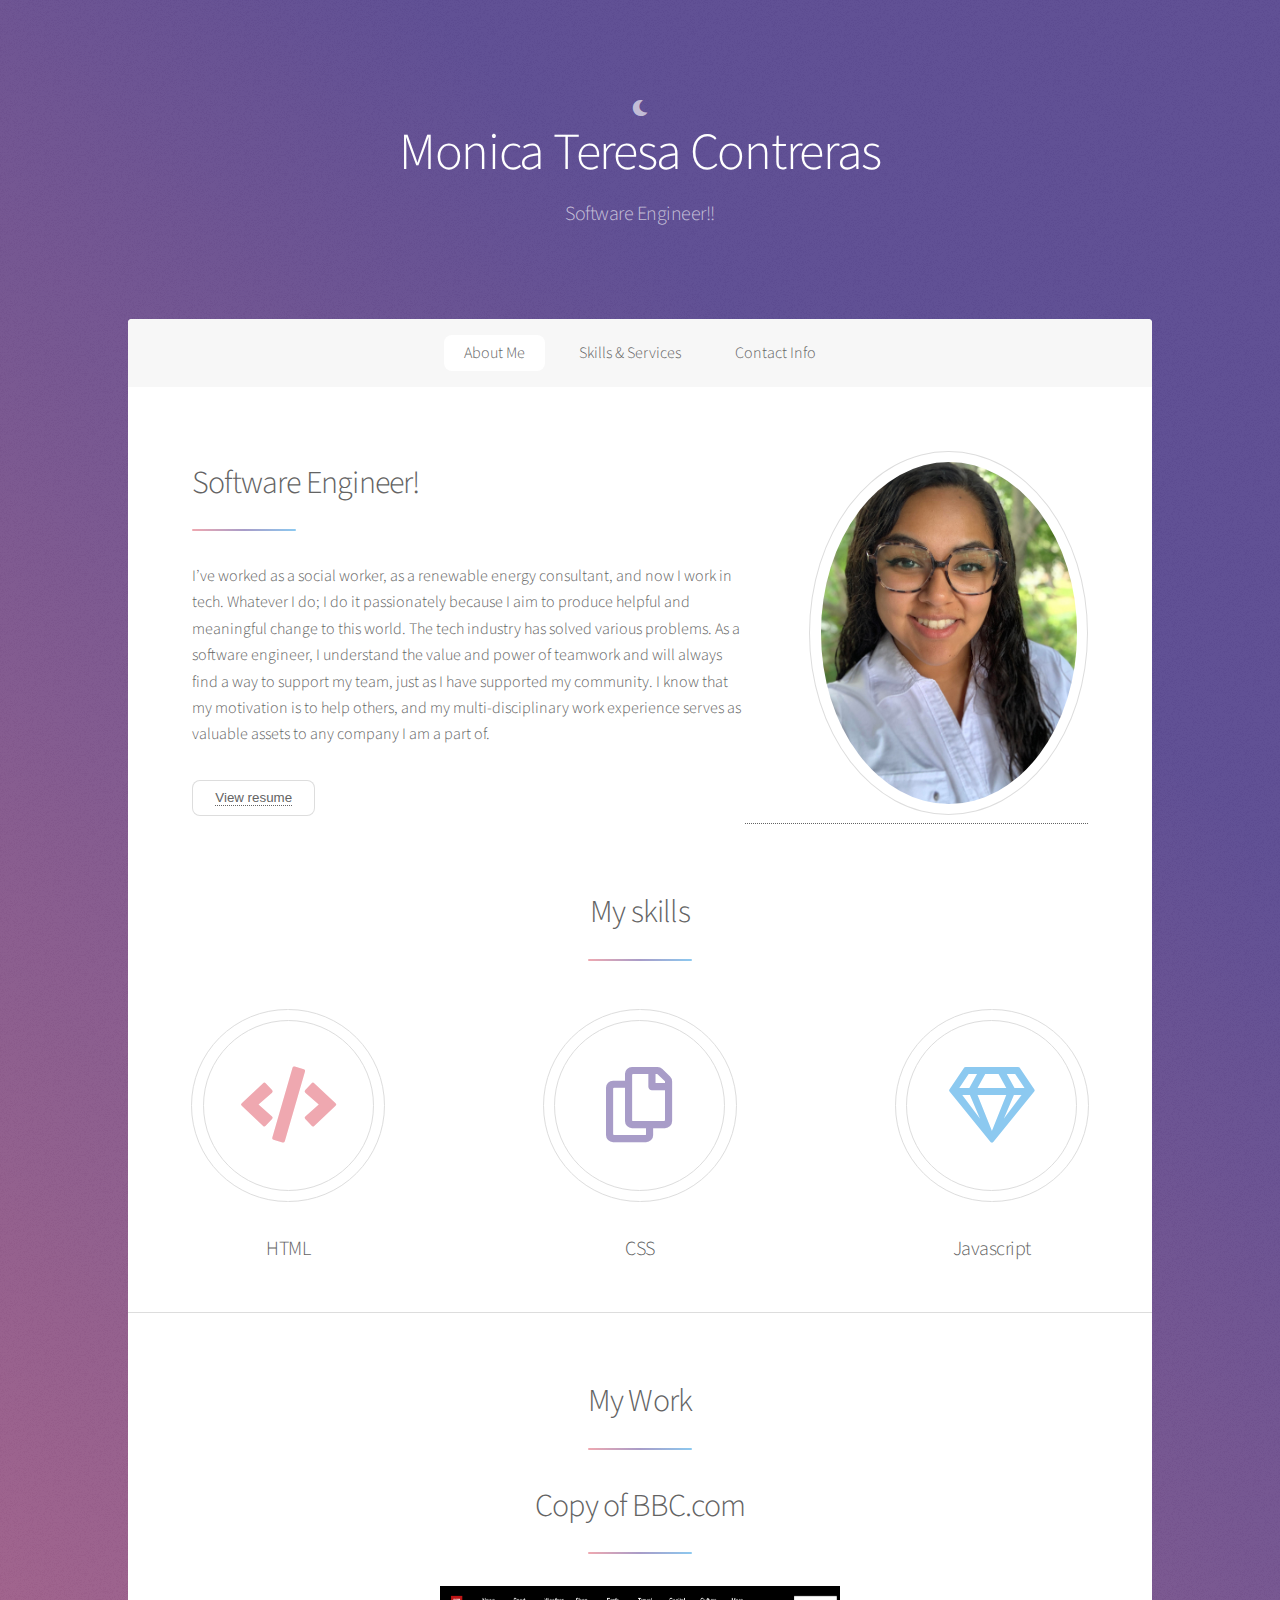
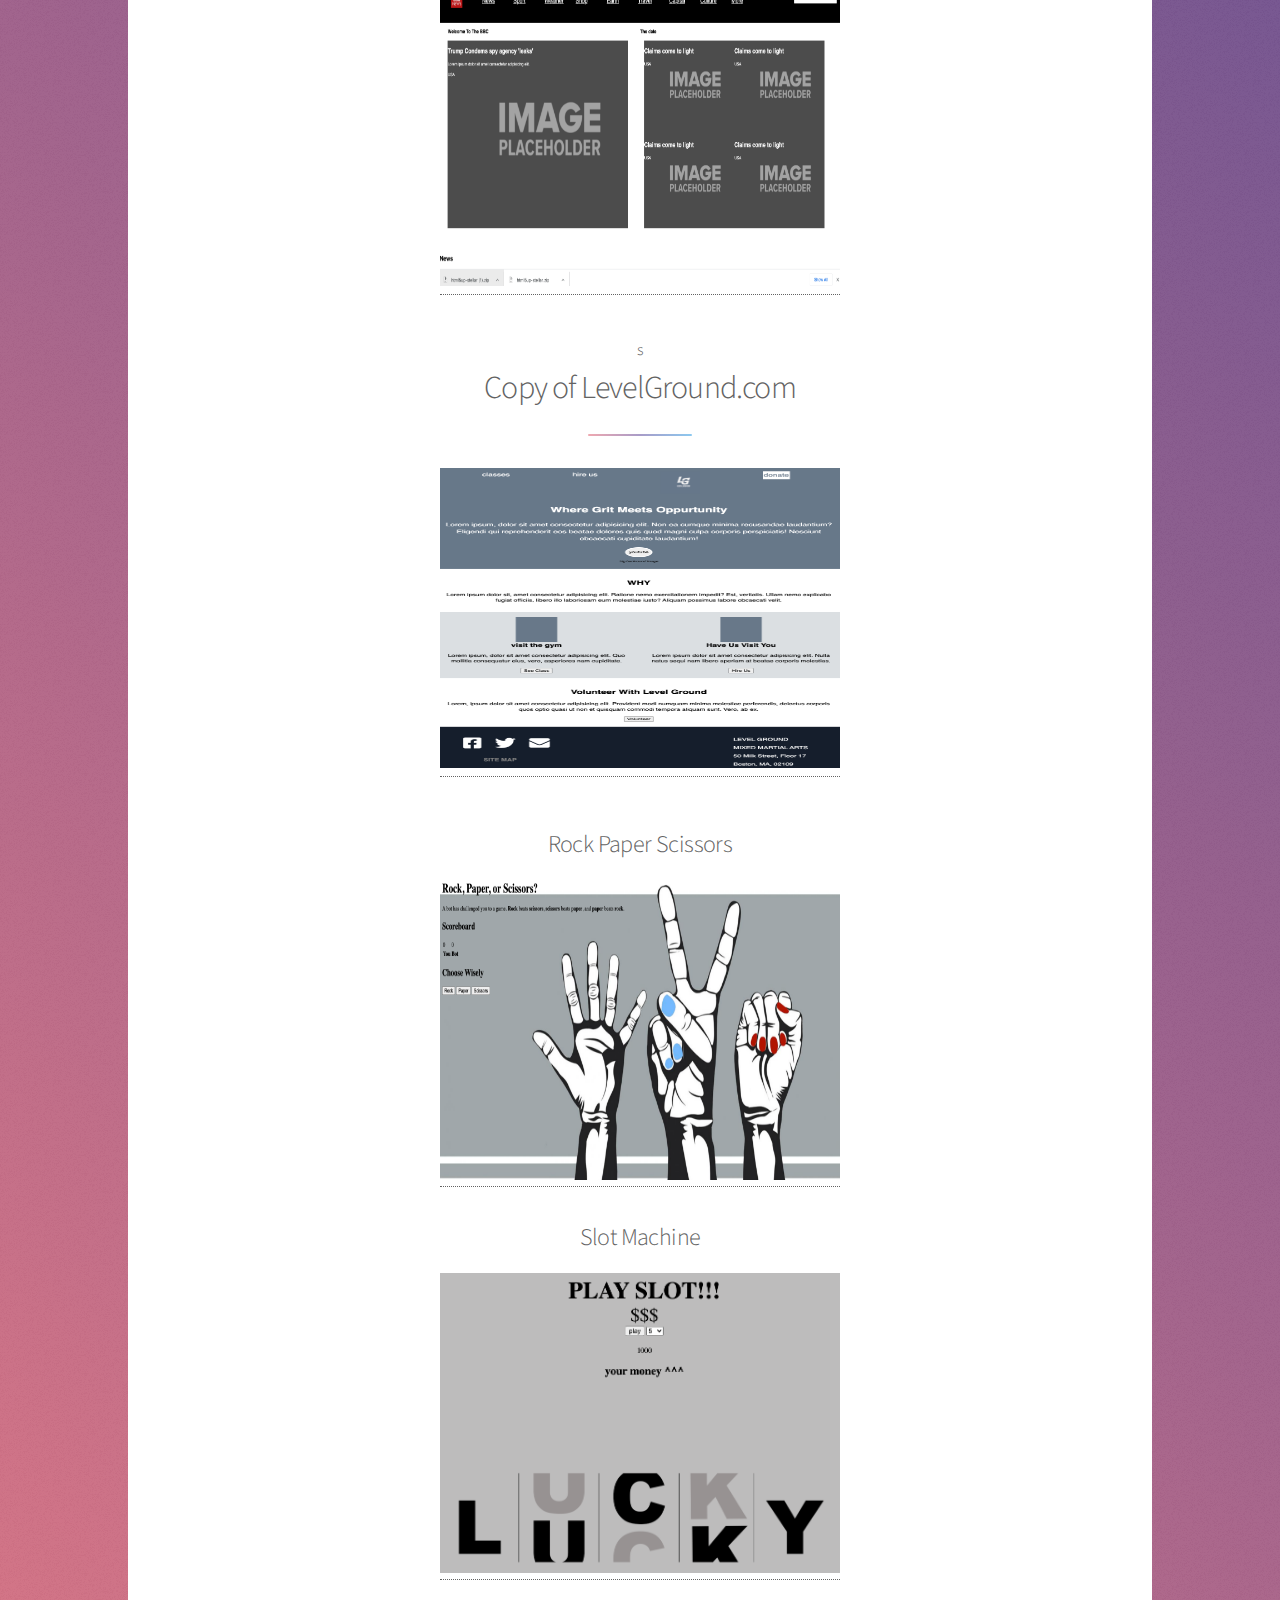
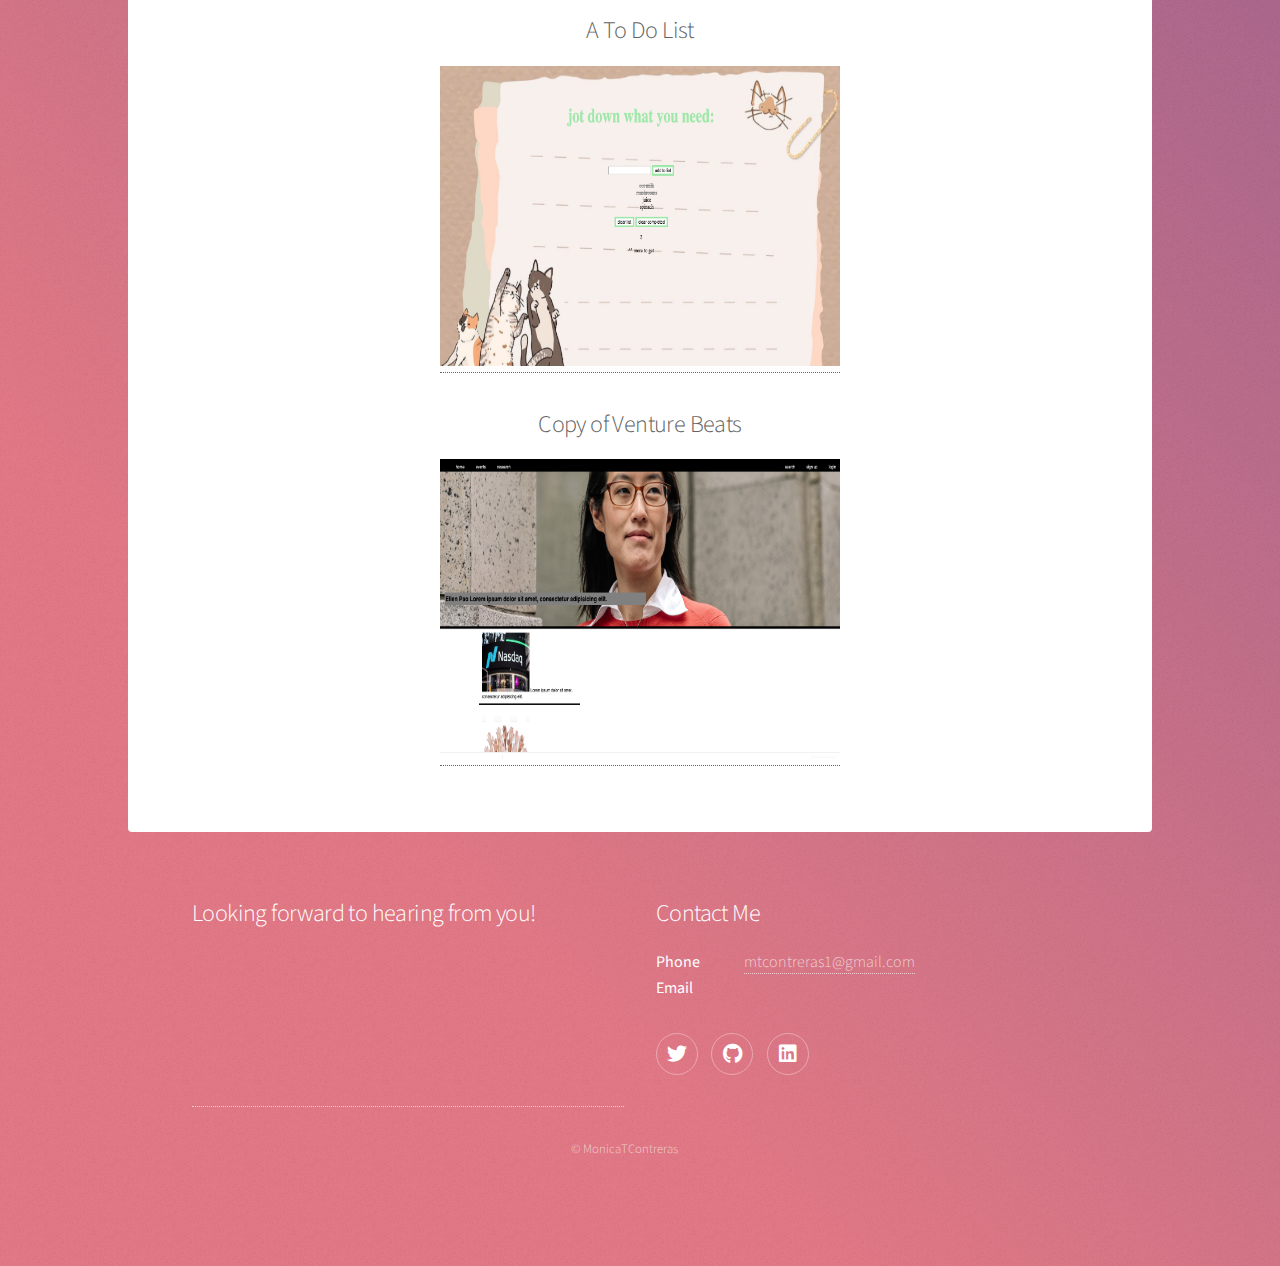
==== commit 8a69f81a: "firstPushCommit" ====
--- a/index.html
+++ b/index.html
@@ -48,7 +48,9 @@
 										<p> 
 											​​I’ve worked as a social worker, as a renewable energy consultant, and now I work in tech. Whatever I do; I do it passionately because I aim to produce helpful and meaningful change to this world. The tech industry has solved various problems. As a software engineer, I understand the value and power of teamwork and will always find a way to support my team, just as I have supported my community. I know that my motivation is to help others, and my multi-disciplinary work experience serves as valuable assets to any company I am a part of. 
 										</p>
-										<button href="https://drive.google.com/file/d/1wGOnf55XHF42-43V3FuNmanrxVJYDrZJ/view"> view resume</button>
+										
+										<button><a href="https://drive.google.com/file/d/1wGOnf55XHF42-43V3FuNmanrxVJYDrZJ/view">View resume </button>
+									
 
 									
 									</div>
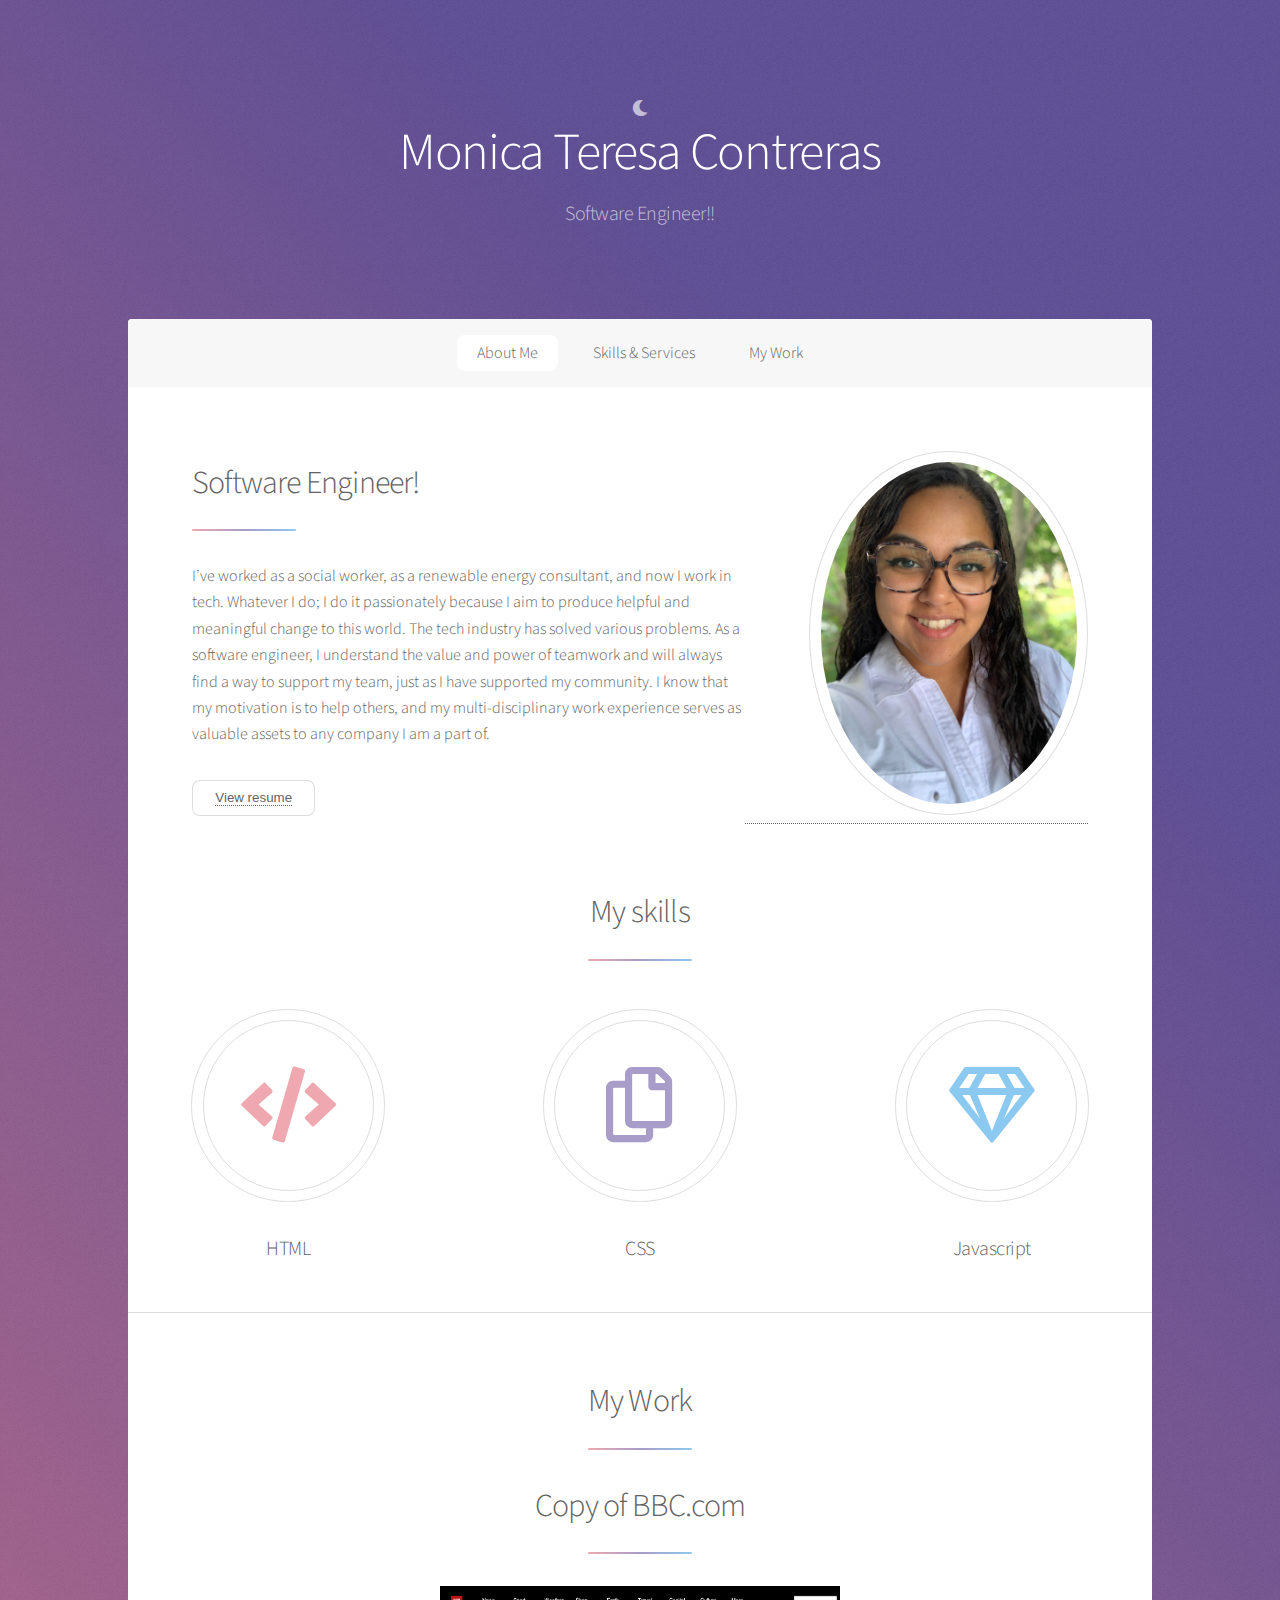
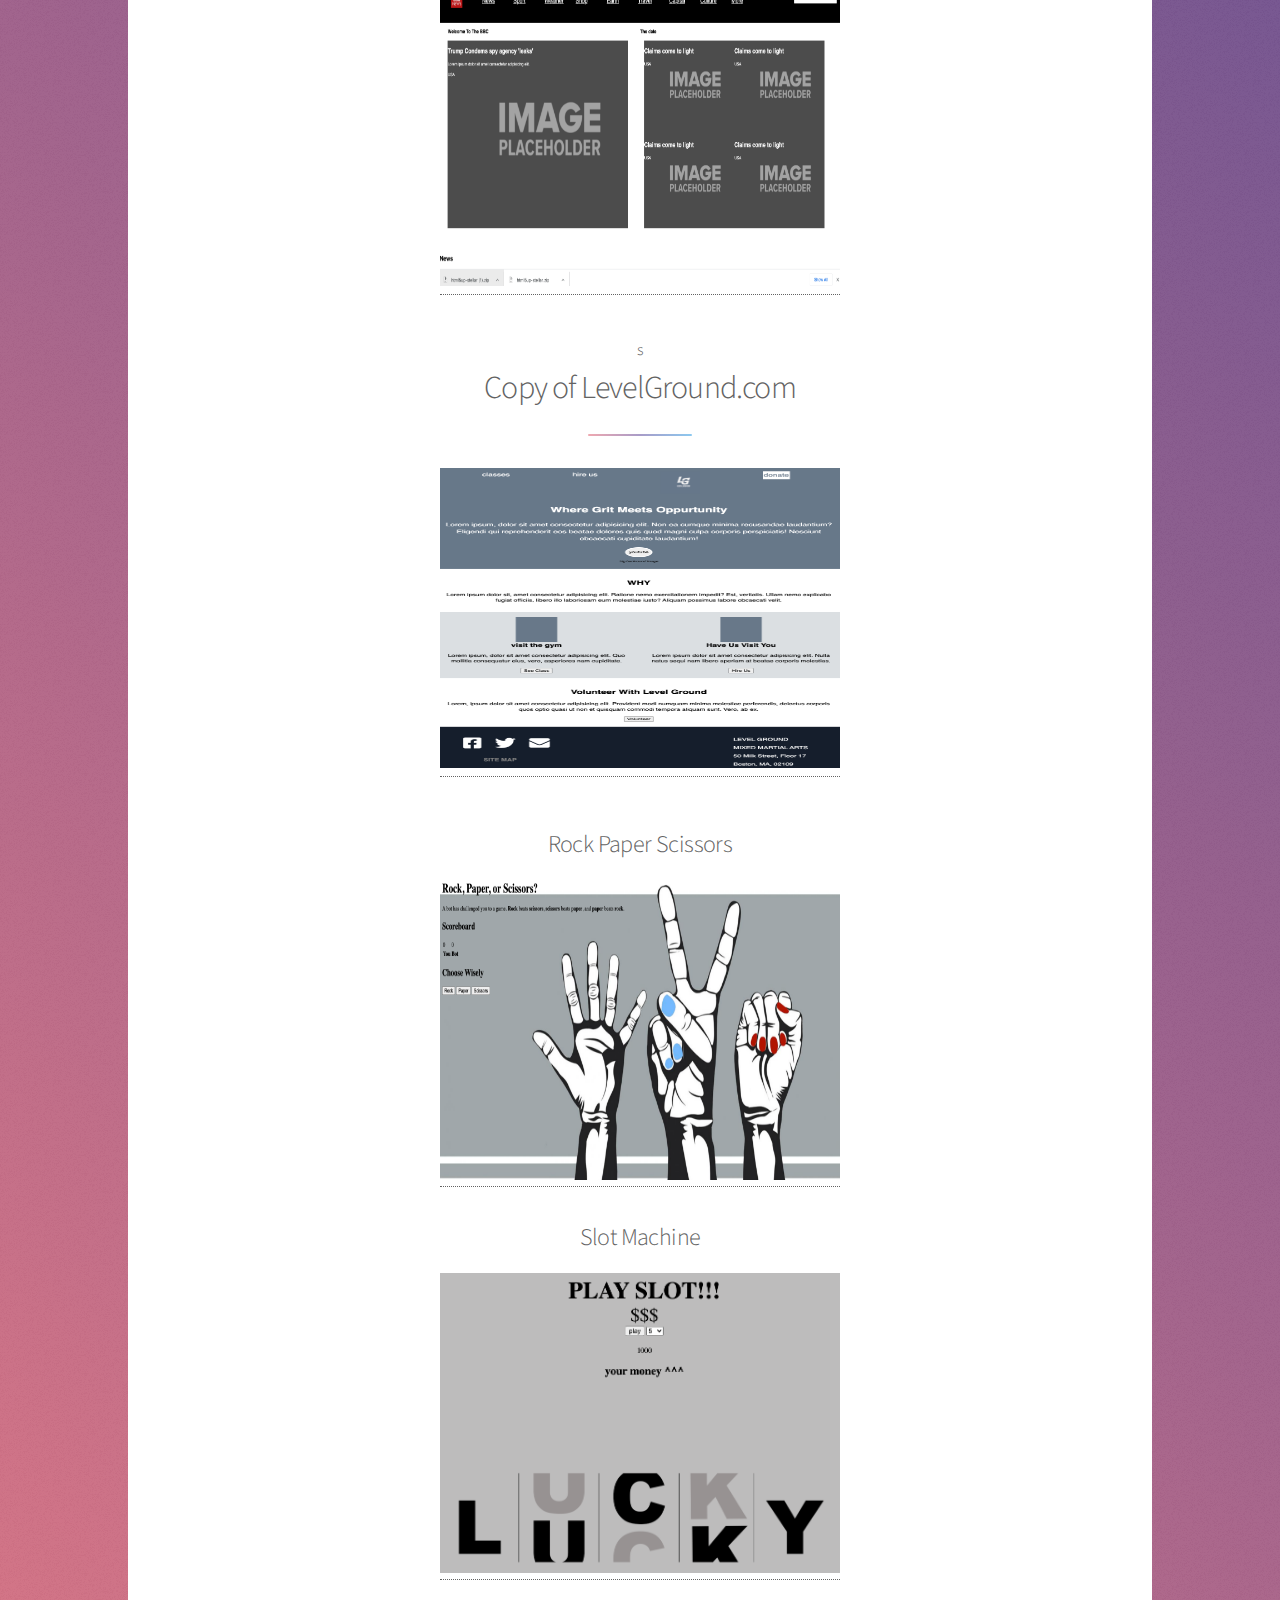
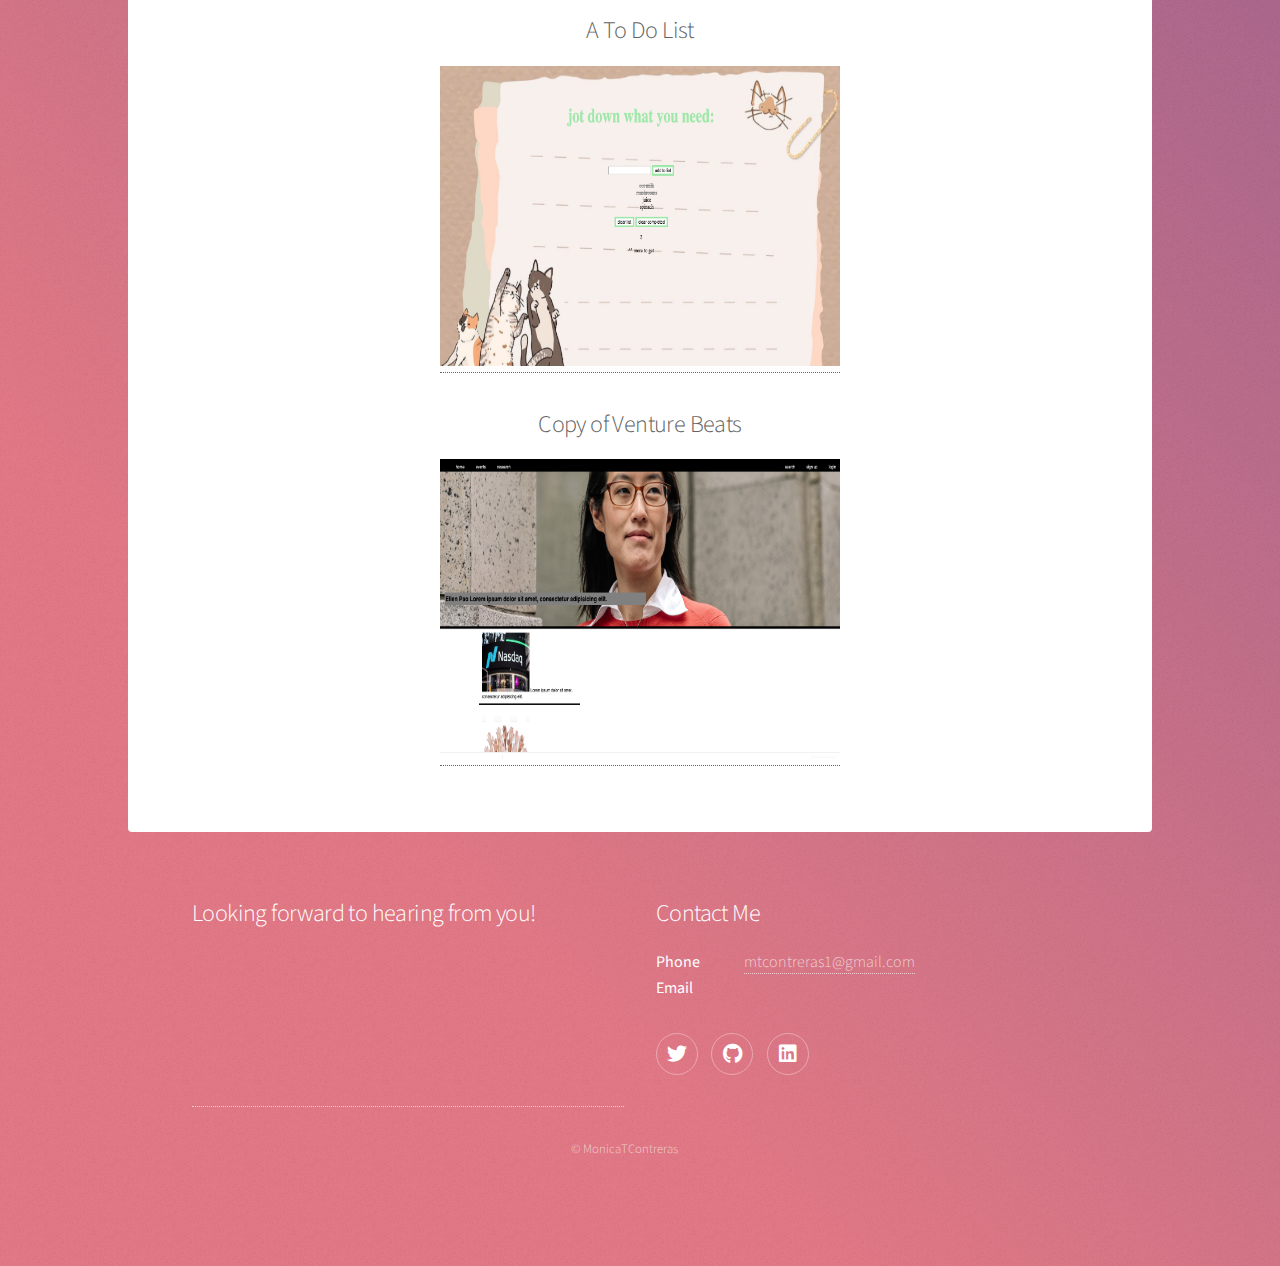
==== commit 4f74613e: "firstPushCommit" ====
--- a/index.html
+++ b/index.html
@@ -31,7 +31,7 @@
 						<ul>
 							<li><a href="#intro" class="active">About Me</a></li>
 							<li><a href="#first">Skills & Services</a></li>
-							<li><a href="#cta">Contact Info </a></li>
+							<li><a href="#cta">My Work </a></li>
 						</ul>
 					</nav>
 
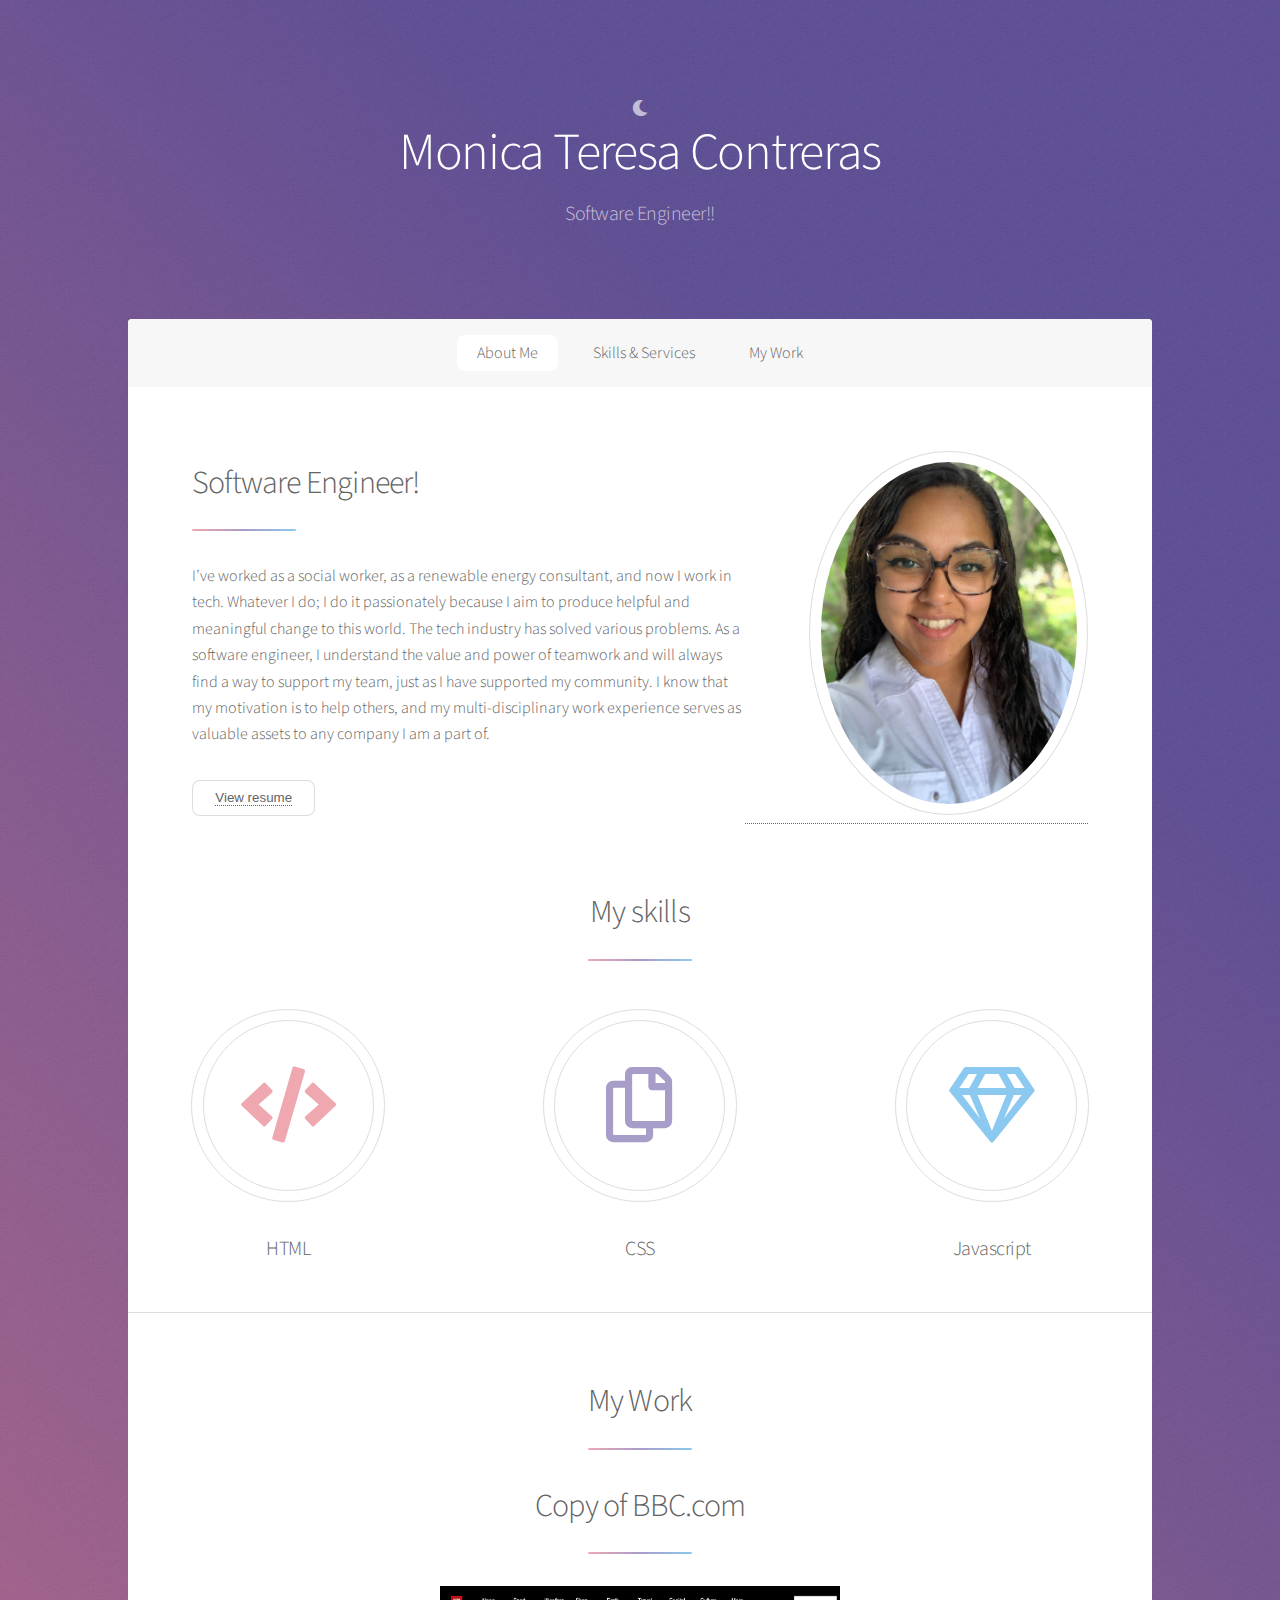
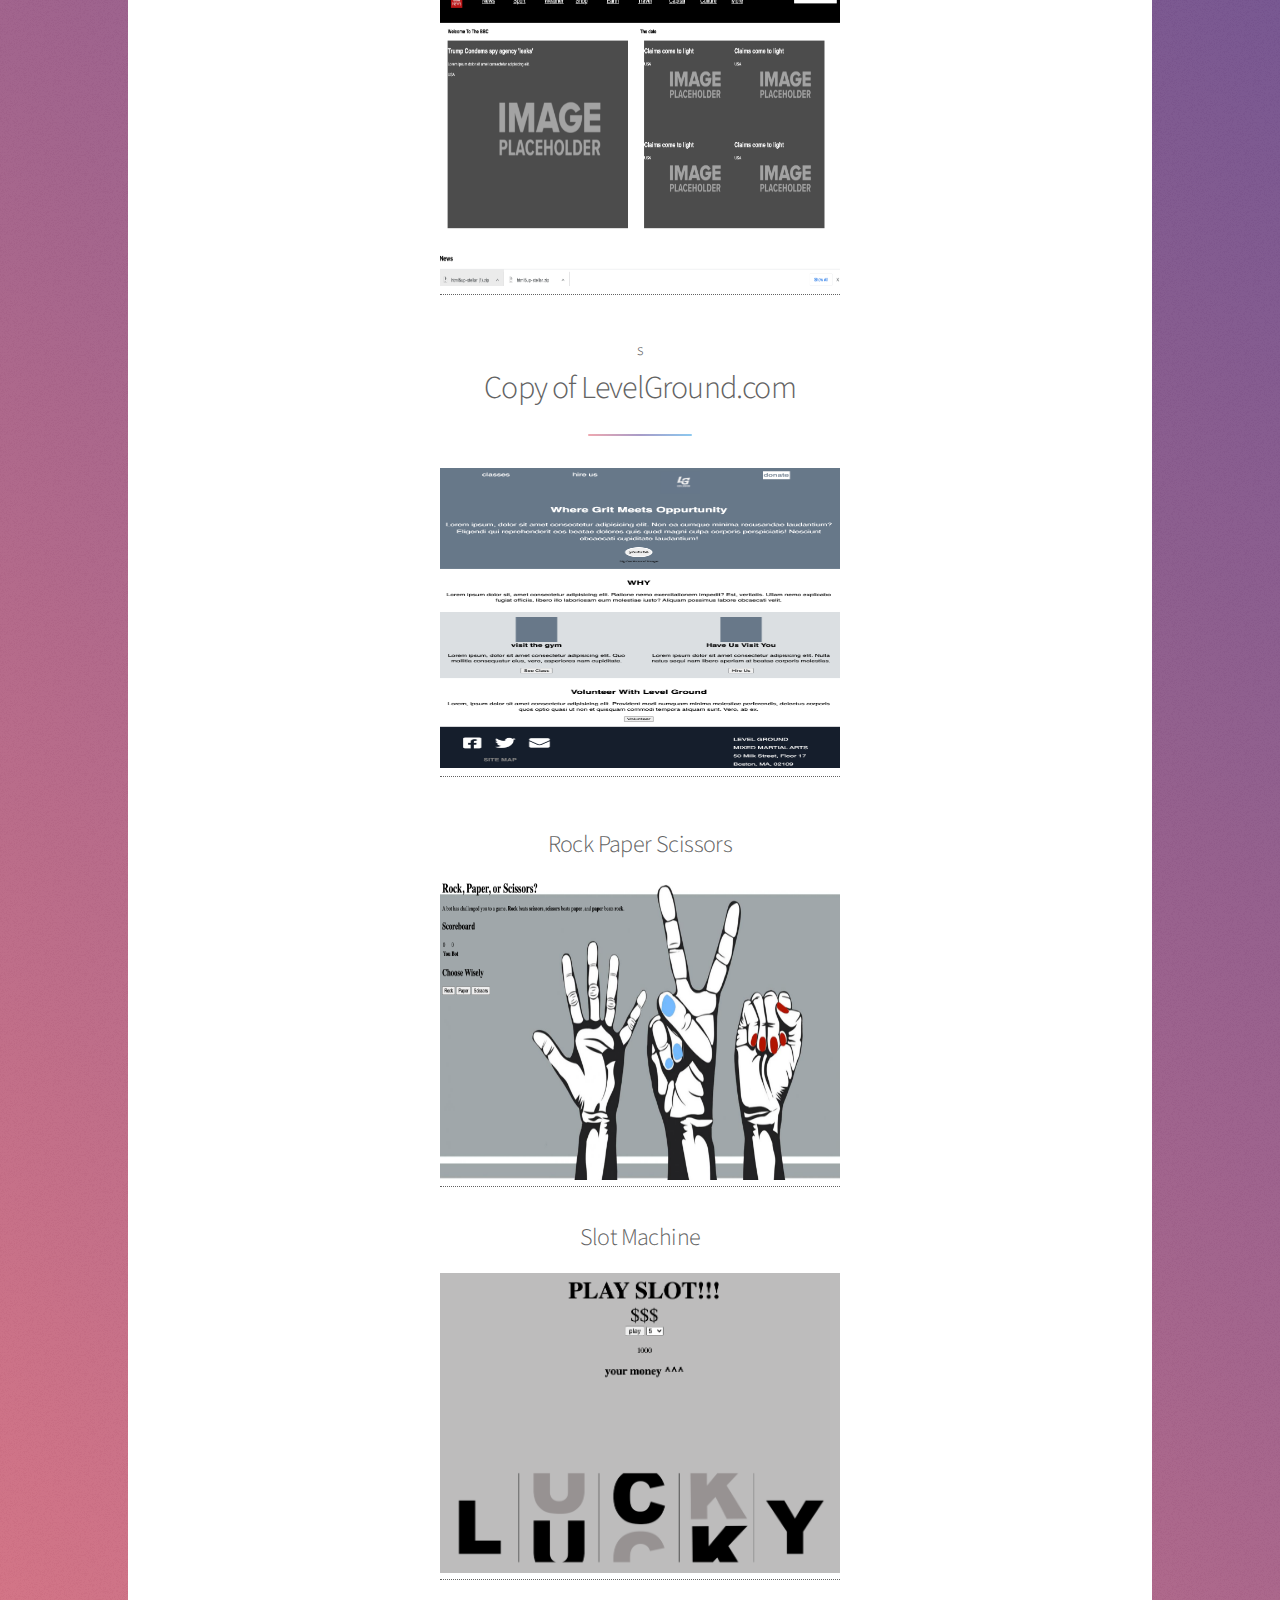
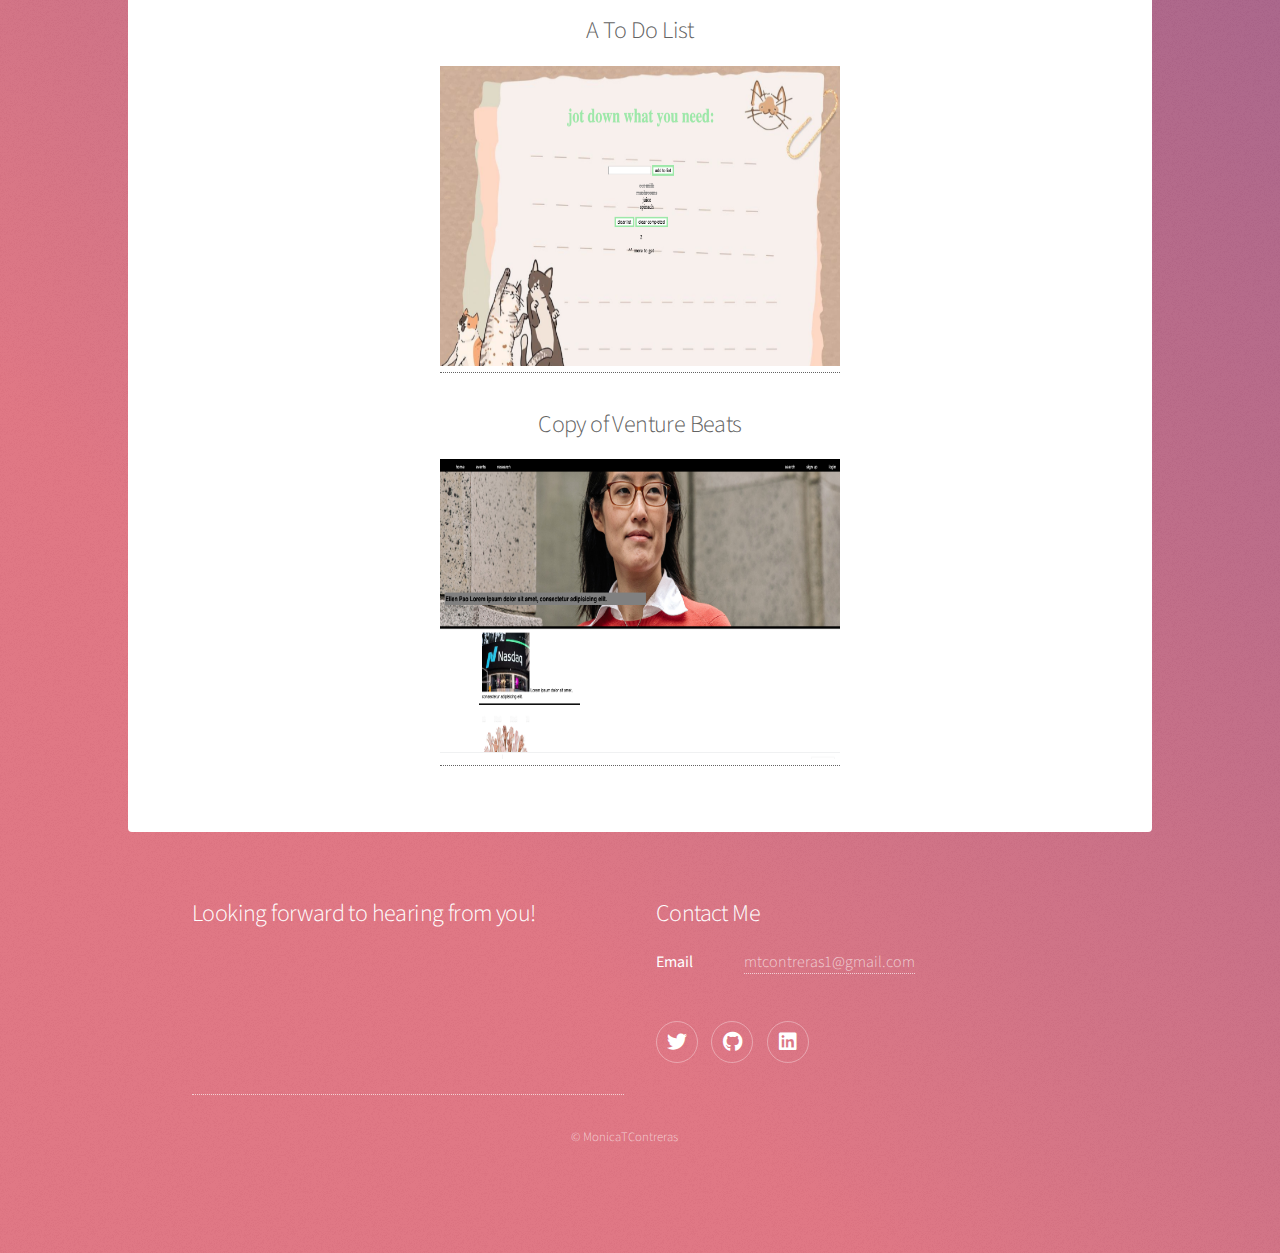
==== commit 9e815611: "firstPushCommit" ====
--- a/index.html
+++ b/index.html
@@ -120,8 +120,6 @@
 						<section>
 							<h2>Contact Me</h2>
 							<dl class="alt">
-								<dt>Phone</dt>
-								<dd></dd>
 								<dt>Email</dt>
 								<dd><a href="#">mtcontreras1@gmail.com</a></dd>
 							</dl>
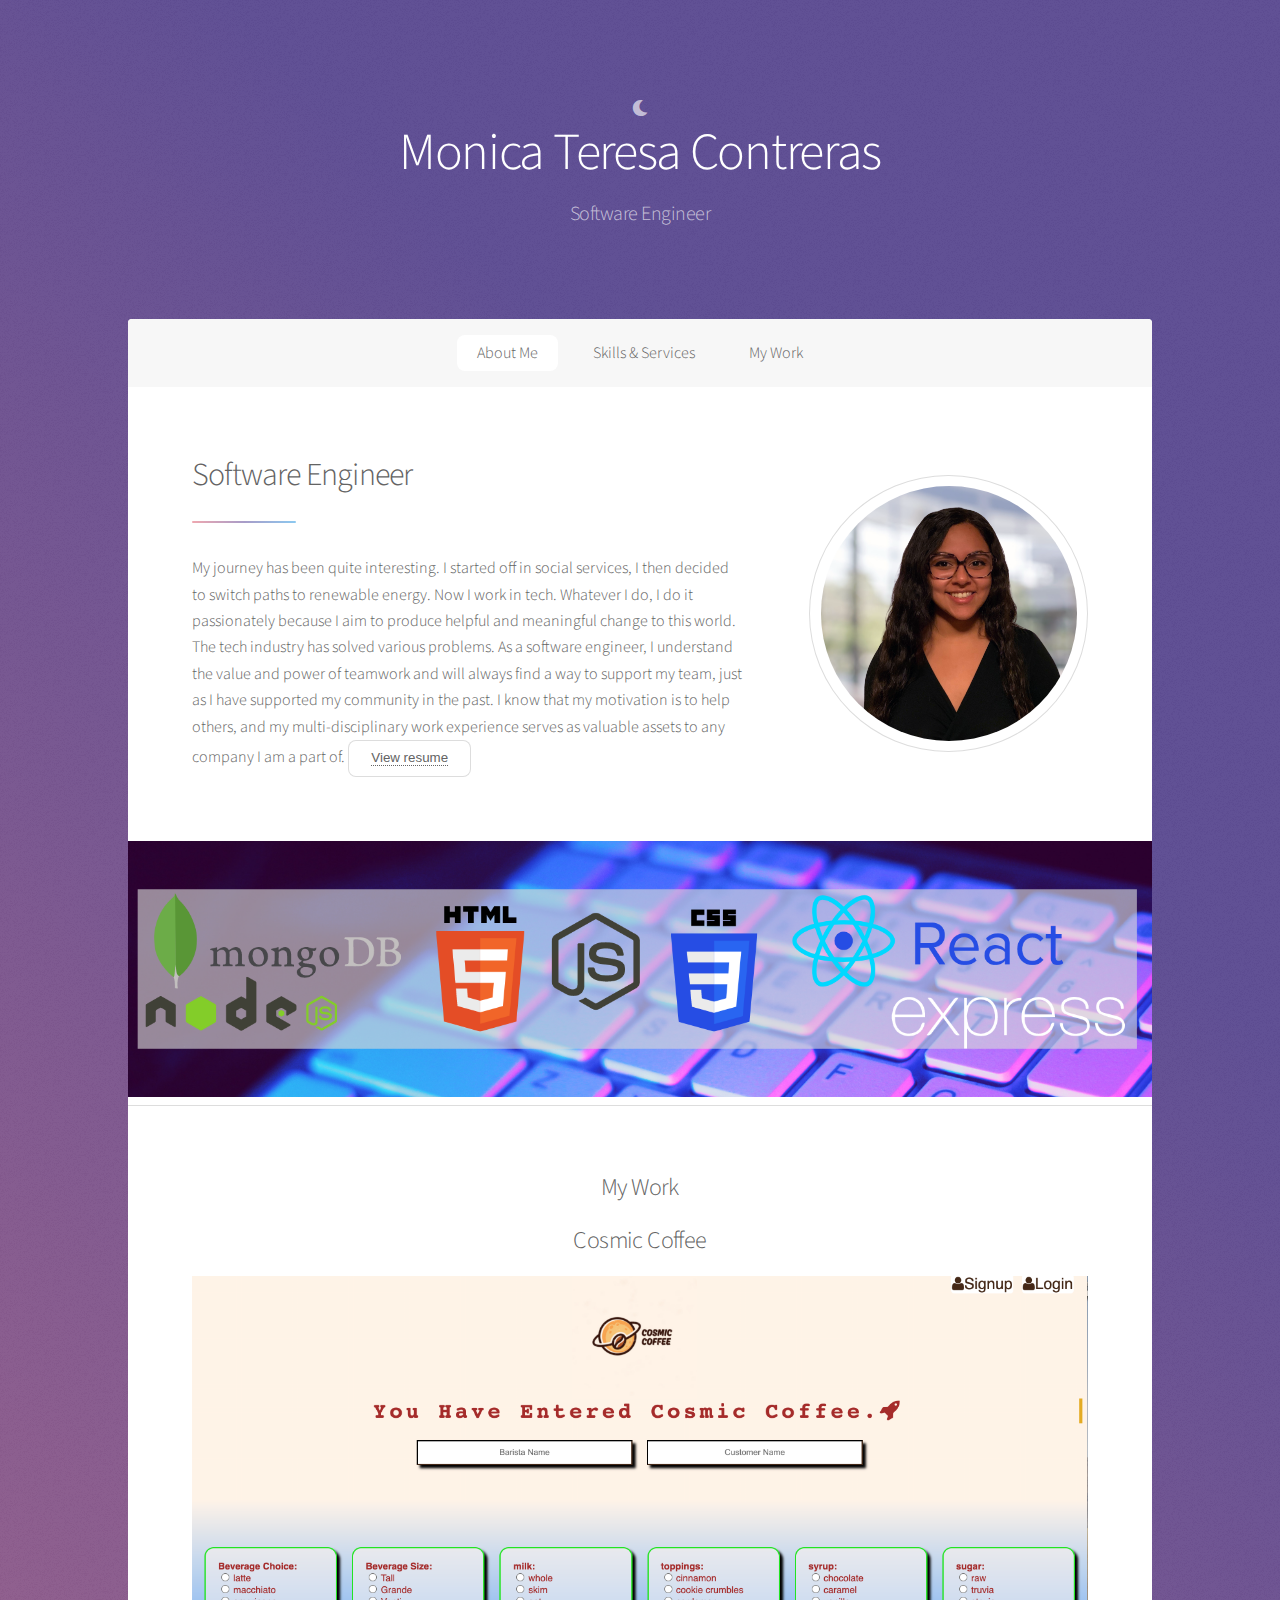
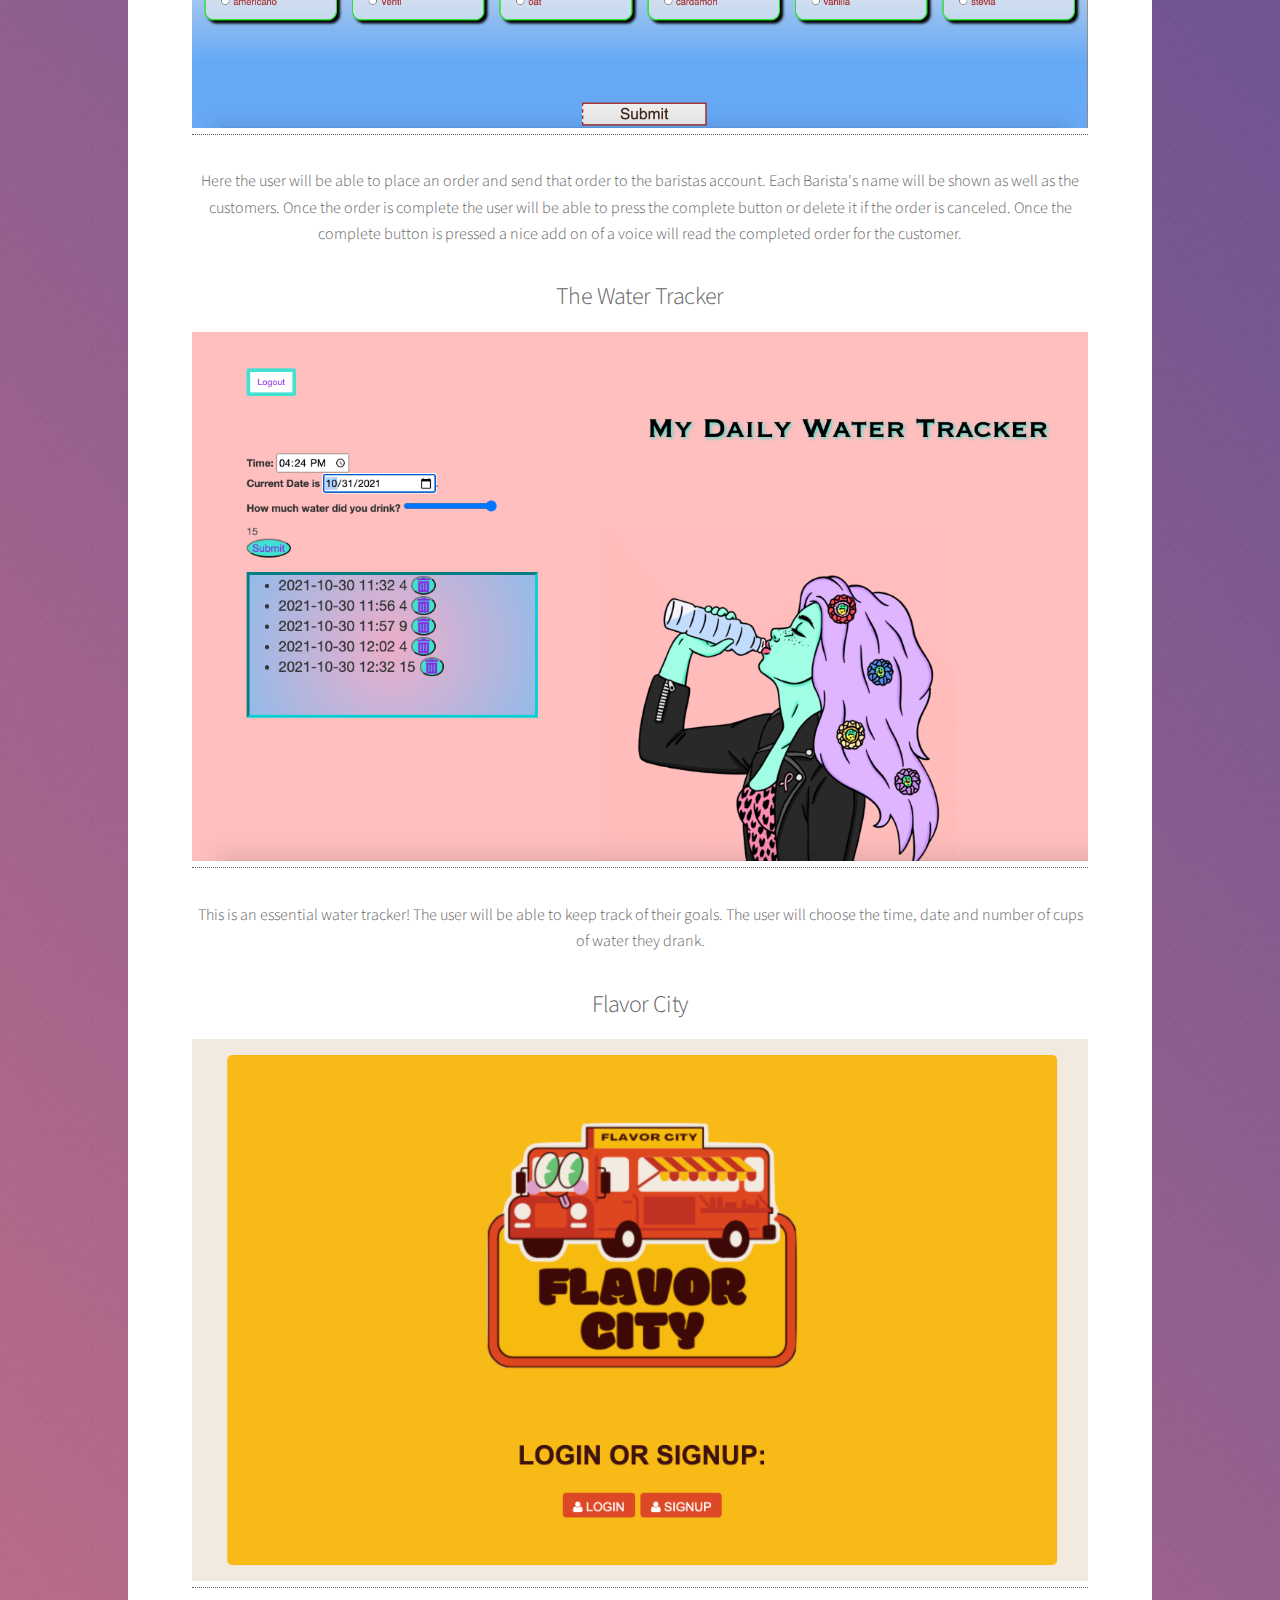
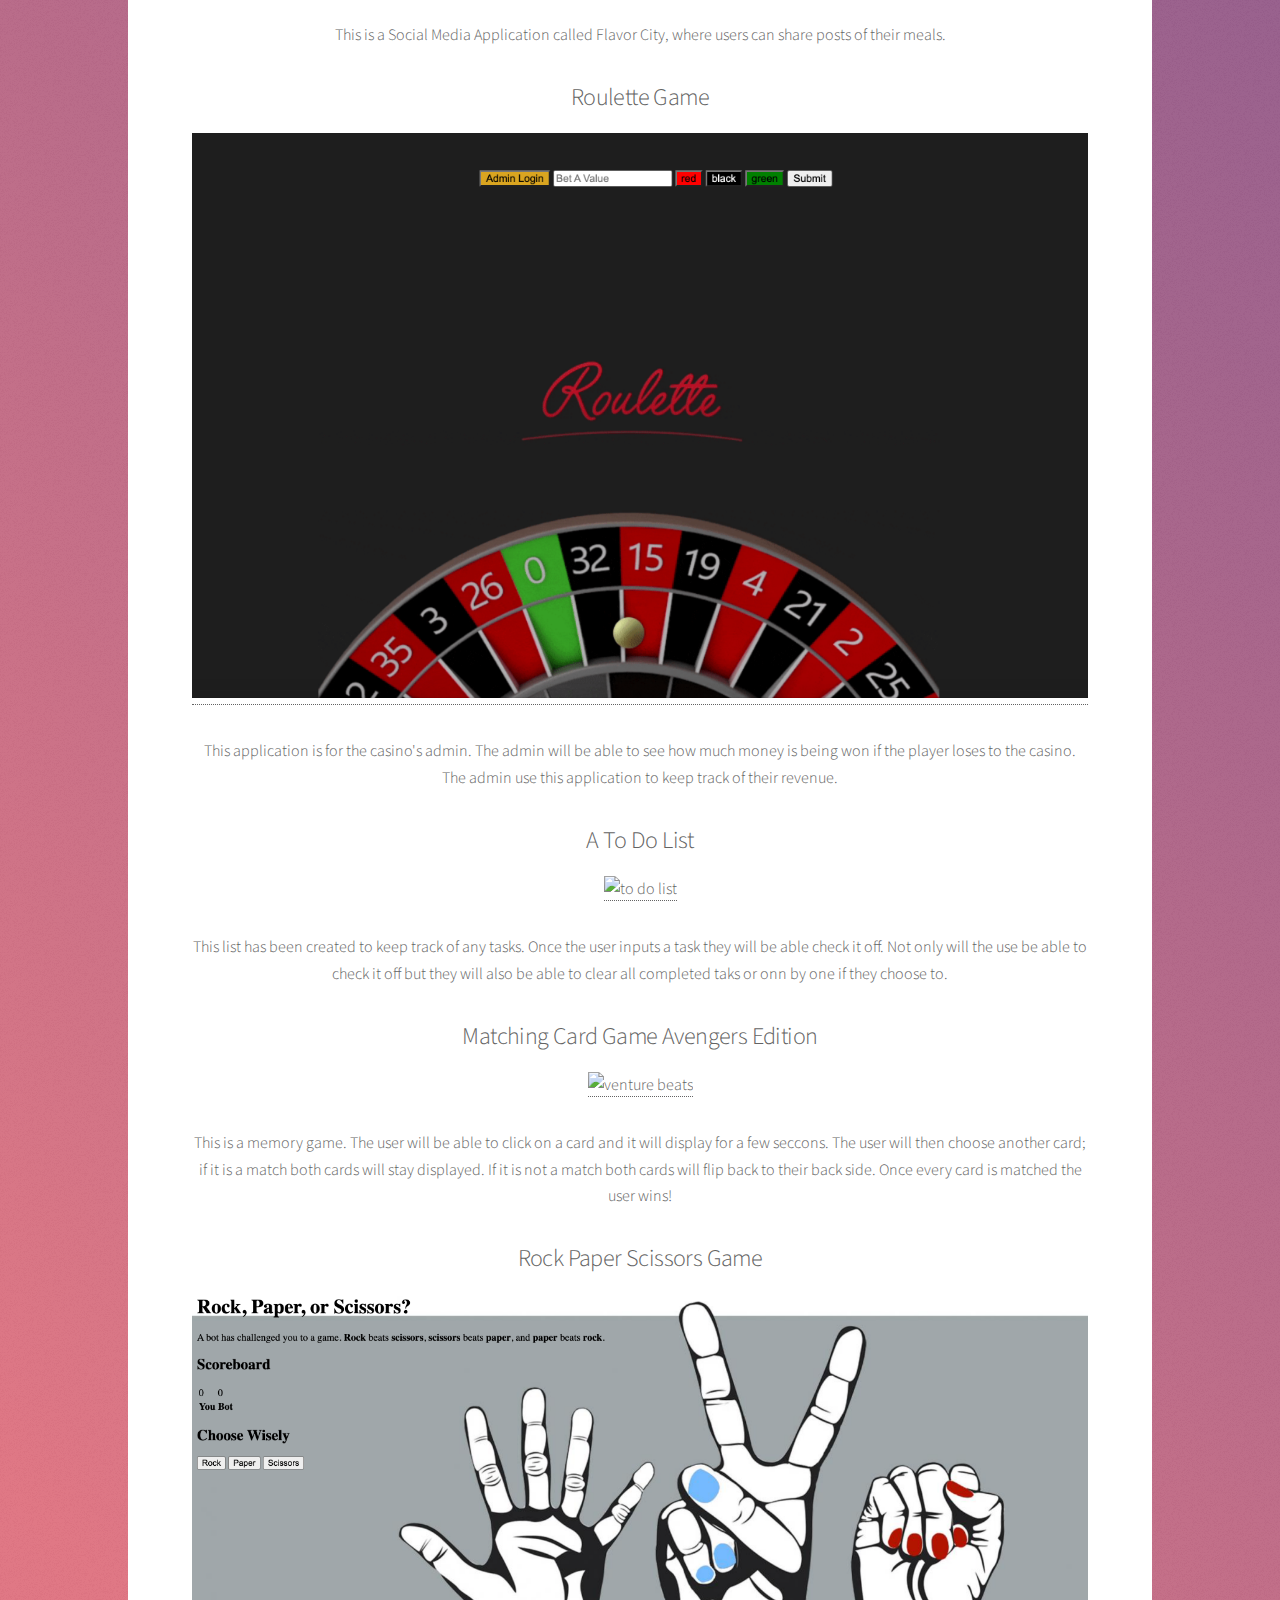
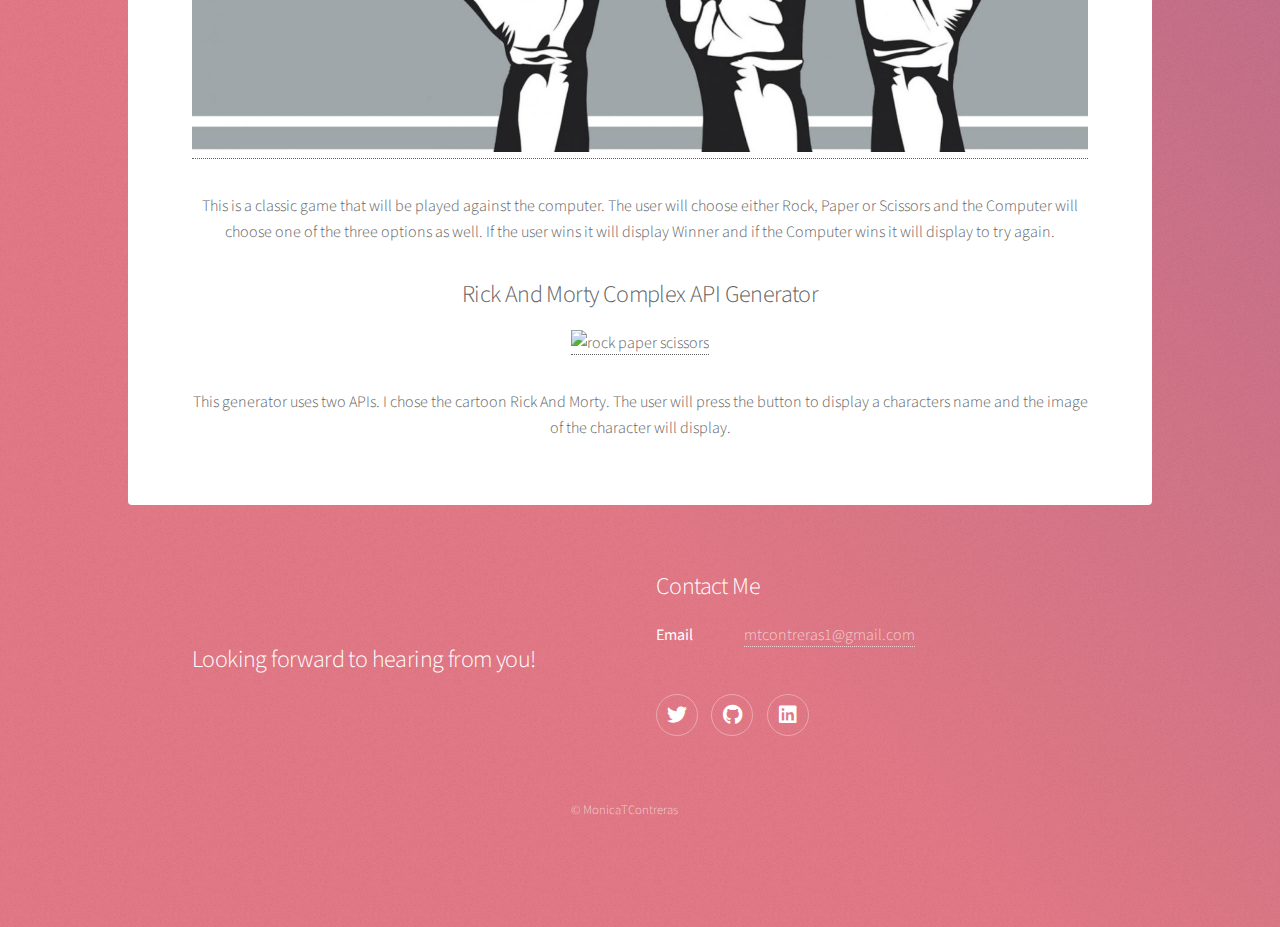
==== commit e894058c: "updtMbleCSS" ====
--- a/index.html
+++ b/index.html
@@ -22,7 +22,7 @@
 						<i class="fas fa-moon"></i>
 						<!-- <span class="logo"><img src="images/logo.svg" alt="" /></span> -->
 						<h1>Monica Teresa Contreras</h1>
-						<p>  Software Engineer!!</p>
+						<p>  Software Engineer</p>
 					</header>
 				
 
@@ -43,67 +43,83 @@
 								<div class="spotlight">
 									<div class="content">
 										<header class="major">
-											<h2> Software Engineer!</h2>
+											<h2> Software Engineer</h2>
 										</header>
 										<p> 
-											​​I’ve worked as a social worker, as a renewable energy consultant, and now I work in tech. Whatever I do; I do it passionately because I aim to produce helpful and meaningful change to this world. The tech industry has solved various problems. As a software engineer, I understand the value and power of teamwork and will always find a way to support my team, just as I have supported my community. I know that my motivation is to help others, and my multi-disciplinary work experience serves as valuable assets to any company I am a part of. 
+											My journey has been quite interesting. 
+											I started off in social services, I then decided to switch paths to renewable energy.  Now I work in tech. Whatever I do, I do it passionately because I aim to produce helpful and meaningful change to this world. The tech industry has solved various problems. As a software engineer, I understand the value and power of teamwork and will always find a way to support my team, just as I have supported my community in the past. I know that my motivation is to help others, and my multi-disciplinary work experience serves as valuable assets to any company I am a part of. 
+											<button>
+												<a href="https://docs.google.com/document/d/1_5JSYp2fCcBUon_H1Y1_KOhAxCA2v5nXxyvmgSVNyaA/edit?usp=sharing">View resume </a>
+												</button>
 										</p>
-										
-										<button><a href="https://drive.google.com/file/d/1wGOnf55XHF42-43V3FuNmanrxVJYDrZJ/view">View resume </button>
-									
-
-									
+								
 									</div>
-									<span class="image"><img src="images/resumepicture.jpeg" alt="" /></span>
+									<span class="image"><img src="images/updatedResumePic.png" alt="" /></span>
 								</div>
 							</section>
 
-						<!-- First Section -->
-							<section id="first" class="main special">
-								<header class="major">
-									<h2> My skills</h2>
-								</header>
-								<ul class="features">
-									<li>
-										<span class="icon solid major style1 fa-code"></span>
-										<h3>HTML</h3>
-									</li>
-									<li>
-										<span class="icon major style3 fa-copy"></span>
-										<h3>CSS</h3>
-									</li>
-									<li>
-										<span class="icon major style5 fa-gem"></span>
-										<h3>Javascript</h3>
-									</li>
-								</ul>
-				
-								</footer>
-							</section>
+						 <section class="First Section">
+						<span class="skills" image="skills"><img src="images/skills.jpeg" alt="skills" width="1200px" /></span>
+							</section> 
 
 					
 						<!-- Get Started -->
+		
 							<section id="cta" class="main special">
-								<header class="major">
+<!-- 					
+								<header class="major"> -->
 									<h2>My Work</h2>
-									<h2>Copy of BBC.com</h2>
-									<p> <a href="https://monicasbbc.netlify.app/"><img src="images/bbcscreenshot.png"alt="BBC" width="400" height="300"></a></p>
-s
-									<h2>Copy of LevelGround.com</h2>
-								<p> <a href="https://monicasthelevelground.netlify.app"><img src="images/levelgroundscreenshot.png" alt="levelground" width="400" height="300" >
-								</a></p>
-								</header>
-								<footer class="major"> 
-									<h2>Rock Paper Scissors</h2>
-									<p> <a href="https://monicasrockpaperscissors.netlify.app/"><img src="images/rockpapersciss.png" alt="rock paper scissors" width="400" height="300"></a></p>
-									<h2>Slot Machine</h2>
-									<p> <a href="https://monicasslotmachine.netlify.app"><img src="images/slot.png" alt="slot machine" width="400" height="300"></p>
+									<h2>Cosmic Coffee</h2>
+									<p> <a href="https://github.com/Mcontre11/CosmicCoffee"><img src="images/cosmicCoffee.png"alt="project image" 
+										width="400" height="300"></a>
+									<div>Here the user will be able to place an order and send that order to the baristas account. Each Barista's name will be shown as well as the customers. Once the order is complete the user will be able to press the complete button or delete it if the order is canceled. Once the complete button is pressed a nice add on of a voice will read the completed order for the customer. 
+									</div></p>
+
+									<h2>The Water Tracker</h2>
+								<p> <a href="https://github.com/Mcontre11/TheDailyWaterTracker"><img src="images/water.png" alt="project image" width="400" height="300" >
+								</a>
+							<div>This is an essential water tracker! The user will be able to keep track of their goals. The user will choose the time, date and number of cups of water they drank.</div>
+							</p>
+
+							<h2>Flavor City </h2>
+							<p> <a href="https://github.com/Mcontre11/flavorCity"><img src="images/flavorCityPage.png" alt="project image" width="400" height="300" >
+							</a>
+						<div>  This is a Social Media Application called Flavor City, where users can share posts of their meals. 
+						</div>
+						</p>
+							
+									<h2>Roulette Game</h2>
+									<p> <a href="https://github.com/Mcontre11/RoulletteApp"><img src="images/roulette.png" alt="slot machine" width="400" height="300"></a>
+									<div>
+										This application is for the casino's admin. The admin will be able to see how much money is being won if the player loses to the casino. The admin use this application to keep track of their revenue. 
+									</p>
+									
 									<h2>A To Do List</h2>
-									<p> <a href="https://monicastodolist.netlify.app"><img src="images/todo.png" alt="to do list" width="400" height="300"></p>
-									<h2> Copy of Venture Beats</h2>
-									<p> <a href="https://monicastheventurebeats.netlify.app"><img src="images/venture.png" alt="venture beats" width="400" height="300"></p>
+									<p> <a href="https://github.com/Mcontre11/CompleteFullstackToDoList"><img src="images/list.png" alt="to do list" width="400" height="300"></a>
+										<div>
+									This list has been created to keep track of any tasks. Once the user inputs a task they will be able check it off. Not only will the use be able to check it off but they will also be able to clear all completed taks or onn by one if they choose to. 
+										</div>
+									</p>
 									
+							
+									<h2> Matching Card Game Avengers Edition</h2>
+									<p> <a href="https://github.com/Mcontre11/matching-card-bootcamp"><img src="images/avengersGame.jpeg" alt="venture beats" width="400" height="300"></a>
+									<div> This is a memory game. The user will be able to click on a card and it will display for a few seccons. The user will then choose another card; if it is a match both cards will stay displayed. If it is not a match both cards will flip back to their back side. Once every card is matched the user wins!
+									</div>
+									</p>
+									
+									<h2>Rock Paper Scissors Game</h2>
+									<p> <a href="https://monicasrockpaperscissors.netlify.app/"><img src="images/rockpapersciss.png" alt="rock paper scissors" width="400" height="300"></a>
+									<div> This is a classic game that will be played against the computer. The user will choose either Rock, Paper or Scissors and the Computer will choose one of the three options as well. If the user wins it will display Winner and if the Computer wins it will display to try again. 
+									</div>
+									</p>
 								</footer>
+								<h2>Rick And Morty Complex API Generator</h2>
+								<p> <a href="https://github.com/Mcontre11/complex-api-bootcamp/tree/answer/"><img src="images/complexapi.png" alt="rock paper scissors" width="400" height="300"></a>
+								<div>
+									This generator uses two APIs. I chose the cartoon Rick And Morty. The user will press the button to display a characters name and the image of the character will display. 
+								</p>
+							</footer>
 							</section>
 
 					</div>
@@ -126,7 +142,7 @@
 							<ul class="icons">
 								<li><a href="https://twitter.com/MContreras_112" class="icon brands fa-twitter alt"><span class="label">Twitter</span></a></li>
 								<li><a href="https://github.com/Mcontre11" class="icon brands fa-github alt"><span class="label">GitHub</span></a></li>
-								<li><a href="https://www.linkedin.com/in/monica-contreras-5889a5202/" class="icon brands fa-linkedin alt"><span class="label"></span></a></li>
+								<li><a href="https://www.linkedin.com/in/monica-t-contreras/" class="icon brands fa-linkedin alt"><span class="label"></span></a></li>
 							</ul>
 							</section>
 							
--- a/assets/css/main.css
+++ b/assets/css/main.css
@@ -18,7 +18,8 @@
 canvas, details, embed, figure, figcaption,
 footer, header, hgroup, menu, nav, output, ruby,
 section, summary, time, mark, audio, video {
-	margin: 0;
+	margin: auto;
+	width:auto;
 	padding: 0;
 	border: 0;
 	font-size: 100%;
@@ -32,7 +33,18 @@
 body {
 	line-height: 1;
 }
-
+img {
+	max-width: 100%;
+	height: auto;
+}
+.First .skills img{
+	width:100%;
+	margin:auto;
+}
+ .projects{
+	width:100%;
+	margin:auto;
+}
 ol, ul {
 	list-style: none;
 }
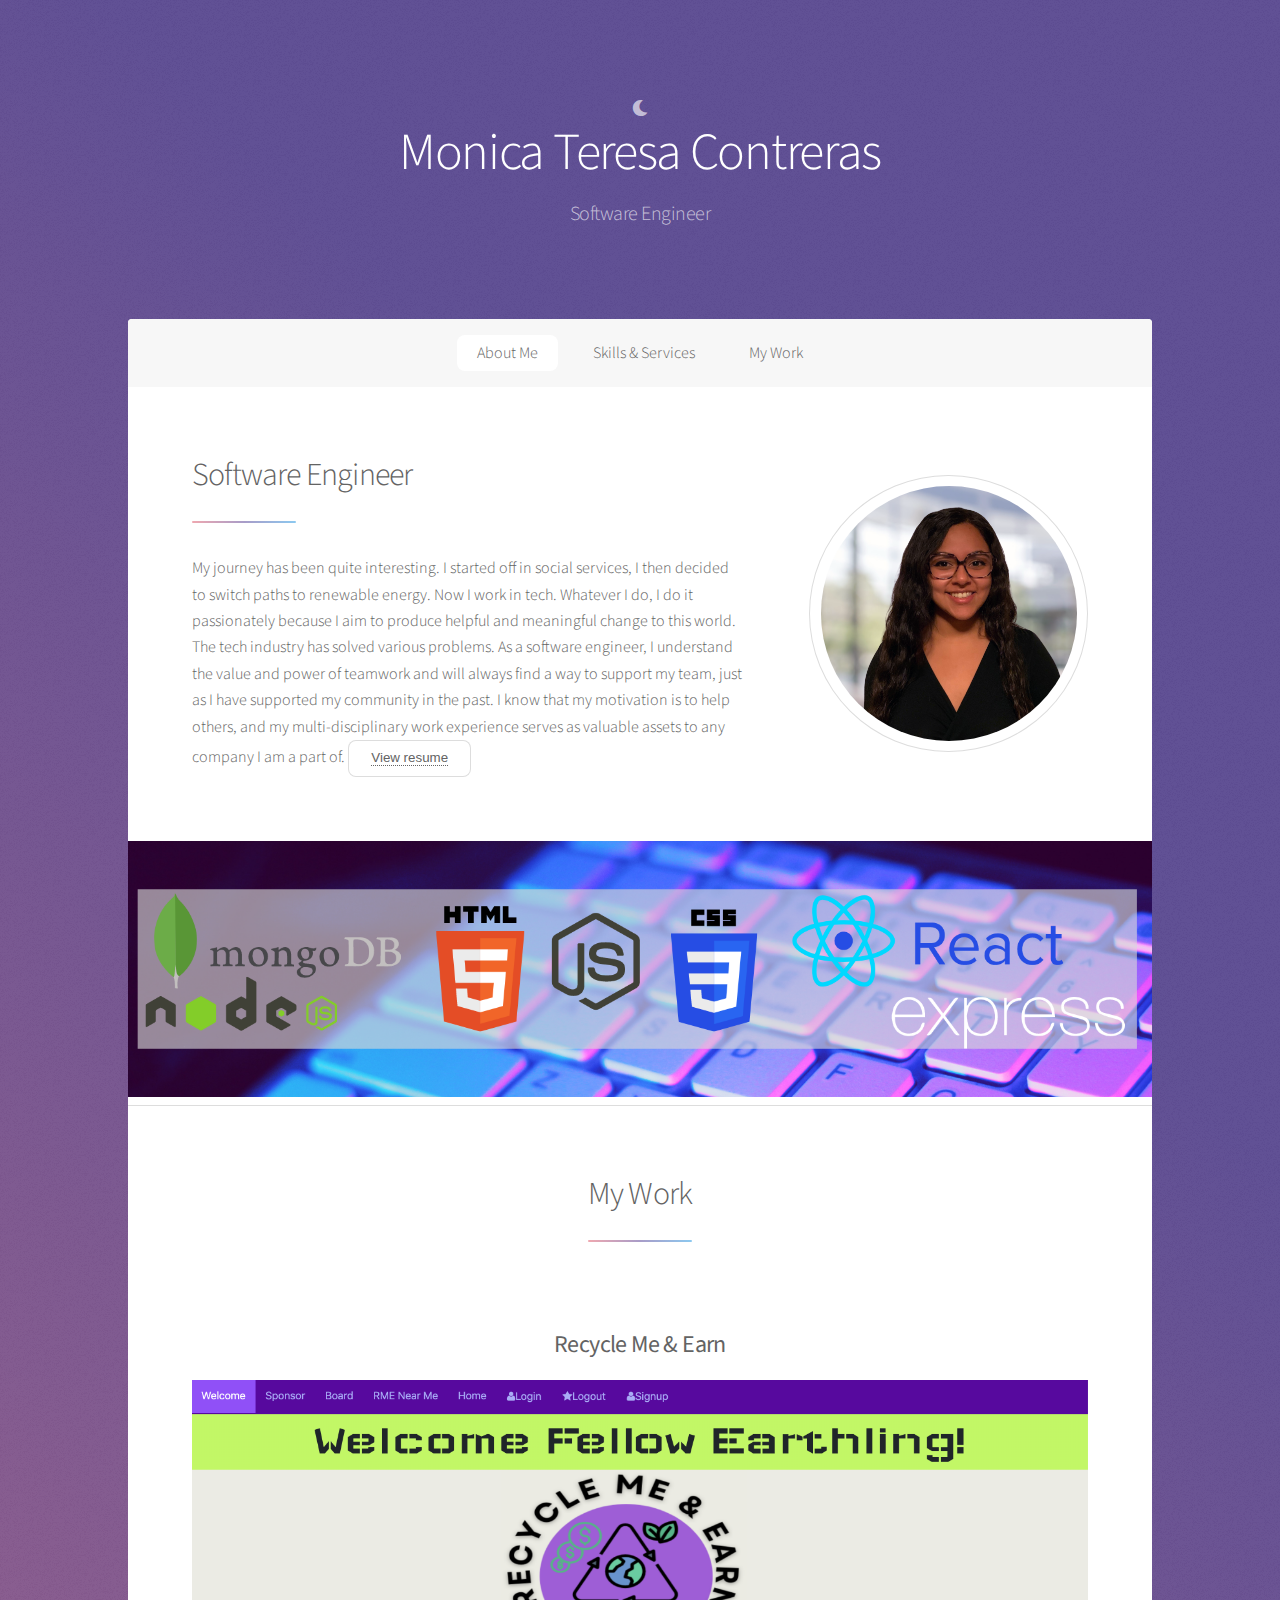
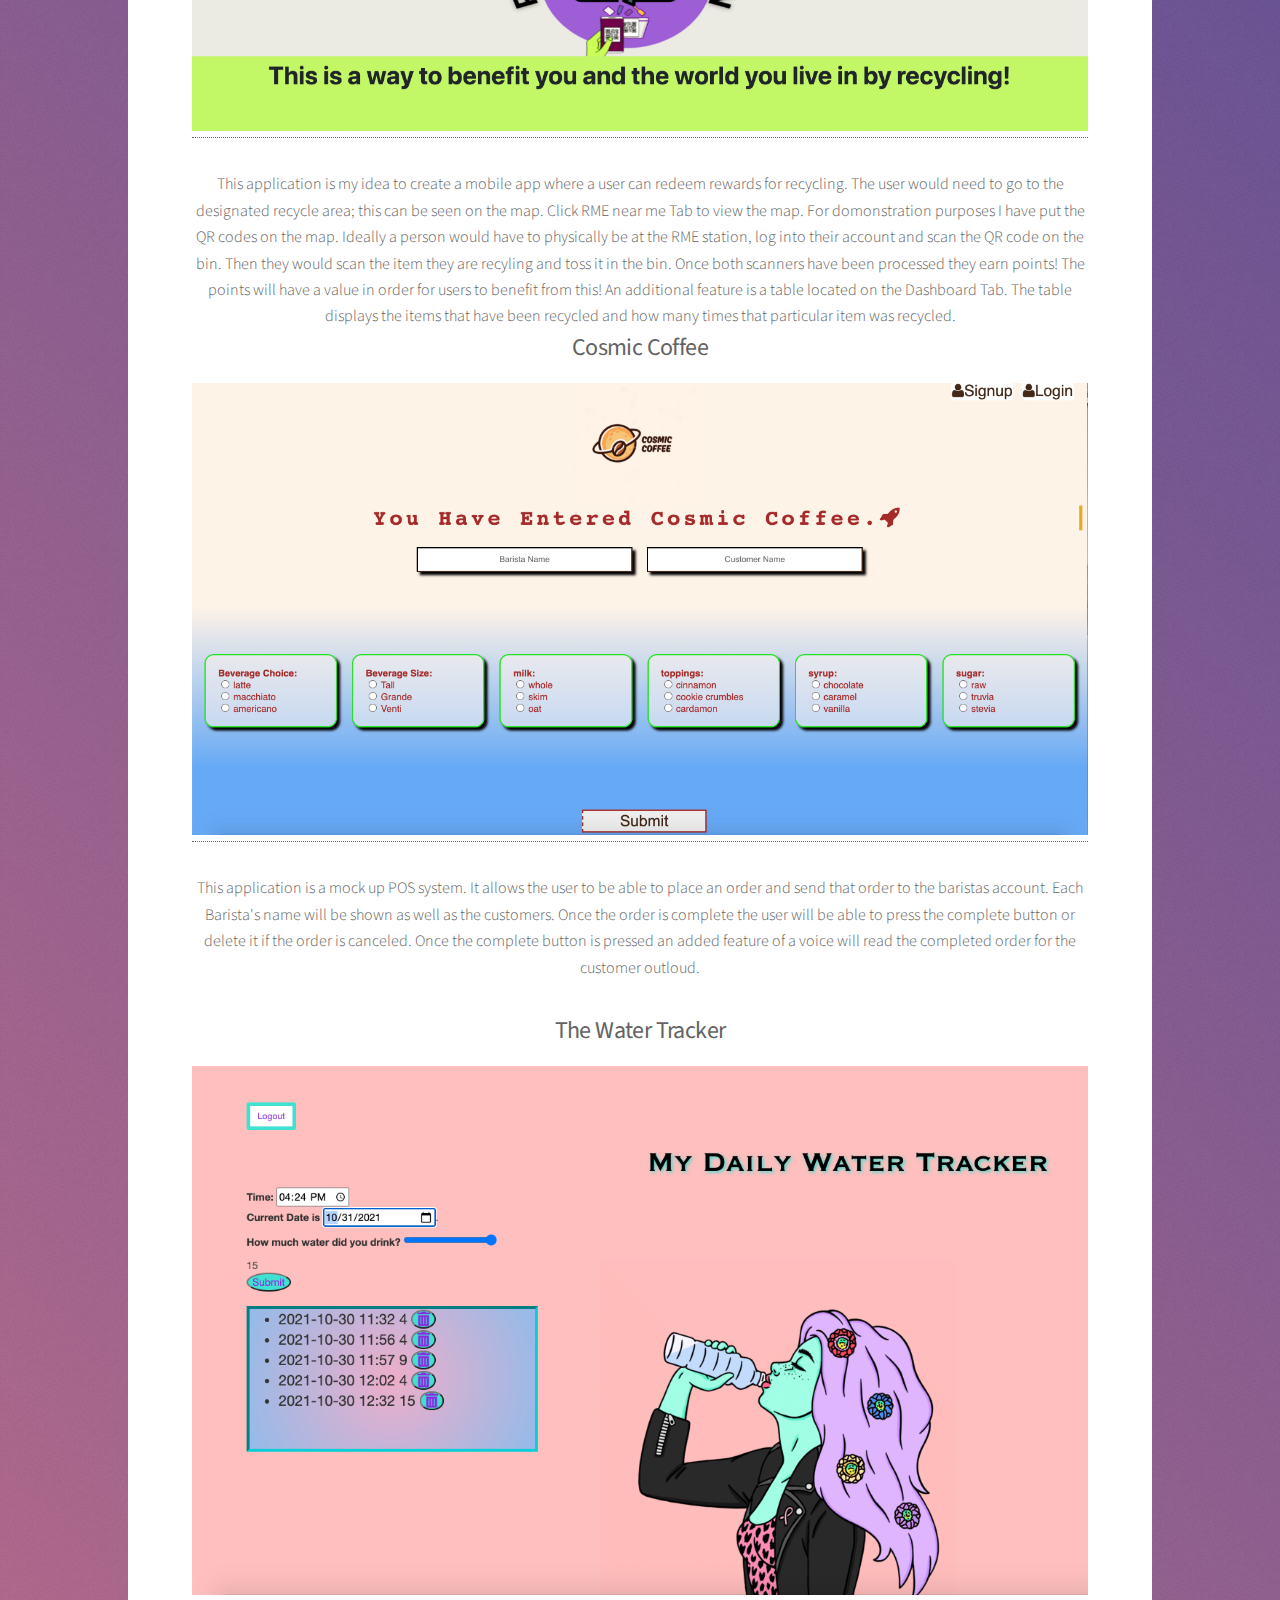
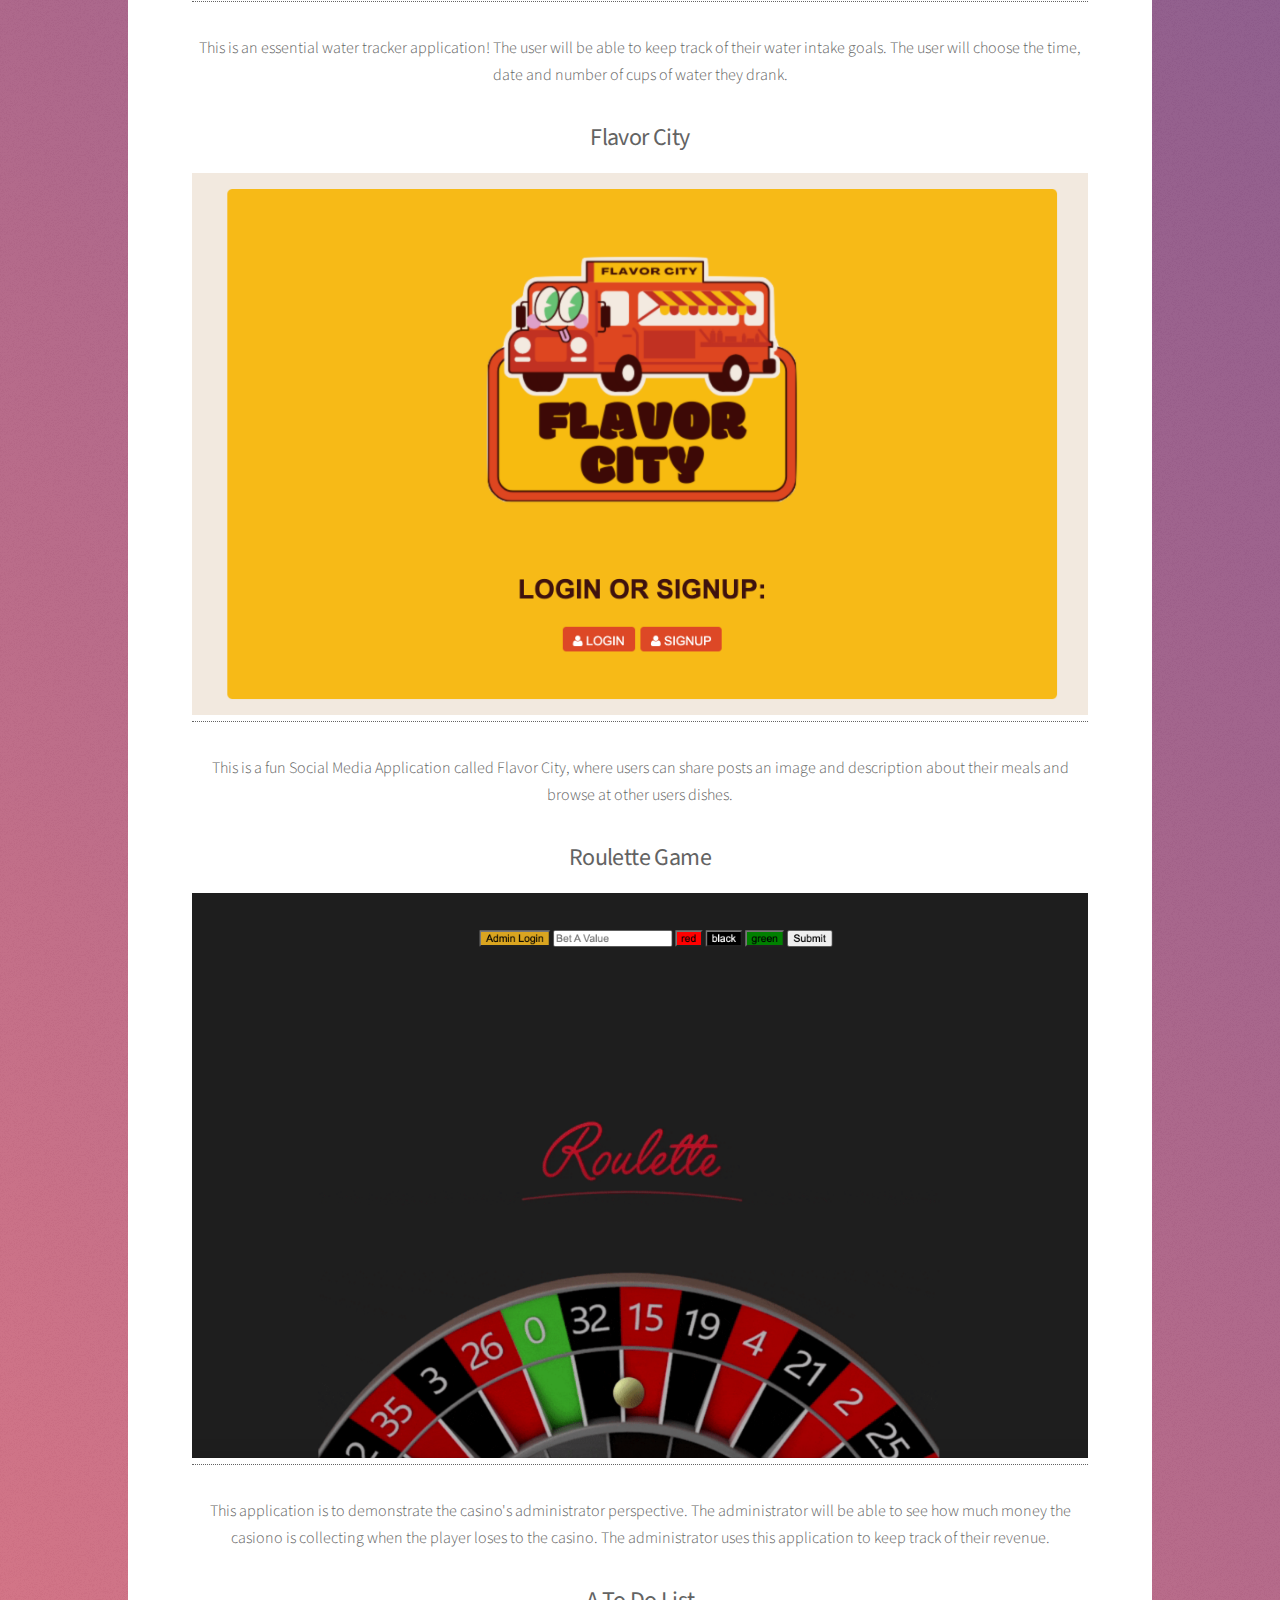
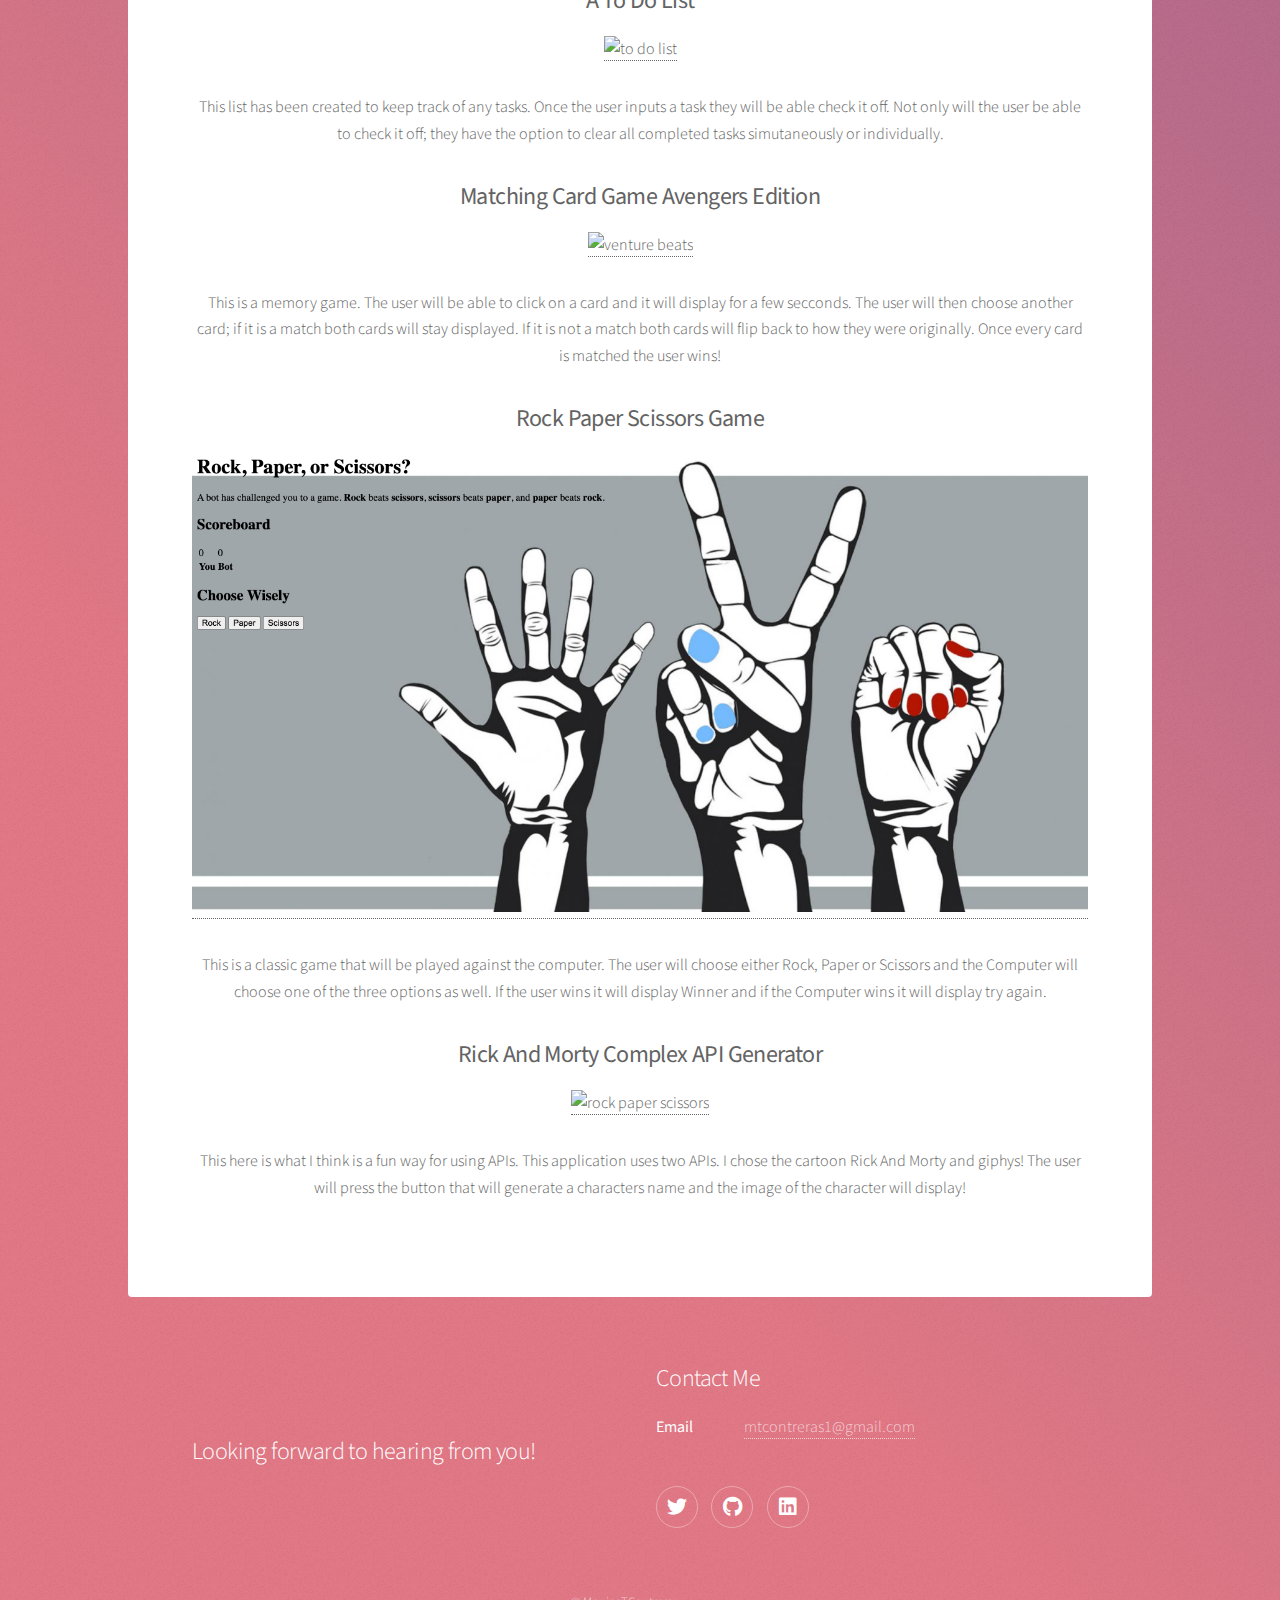
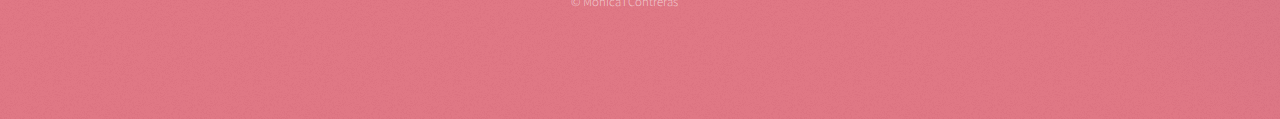
==== commit a2f61fff: "porfolio update" ====
--- a/index.html
+++ b/index.html
@@ -68,56 +68,69 @@
 							<section id="cta" class="main special">
 <!-- 					
 								<header class="major"> -->
-									<h2>My Work</h2>
-									<h2>Cosmic Coffee</h2>
+									<section id="intro" class="main">
+										<div class="spotlight">
+											<div class="content">
+												<header class="major">
+													<h2> My Work </h2>
+												</header>
+									<!-- <h2> My Work </h2> -->
+									<br><br>
+								
+									<h2> <strong> Recycle Me & Earn </strong> </h2>
+									<p> <a href="https://github.com/Mcontre11/RecycleAndEarnOfficial-"><img src="images/RMEportfolio.png"alt="project image" 
+										width="400" height="300"></a>
+									<div>This application is my idea to create a mobile app where a user can redeem rewards for recycling. The user would need to go to the designated recycle area; this can be seen on the map. Click RME near me Tab to view the map. For domonstration purposes I have put the QR codes on the map. Ideally a person would have to physically be at the RME station, log into their account and scan the QR code on the bin. Then they would scan the item they are recyling and toss it in the bin. Once both scanners have been processed they earn points! The points will have a value in order for users to benefit from this! An additional feature is a table located on the Dashboard Tab. The table displays the items that have been recycled and how many times that particular item was recycled. 
+								
+									<h2> <strong> Cosmic Coffee </strong> </h2>
 									<p> <a href="https://github.com/Mcontre11/CosmicCoffee"><img src="images/cosmicCoffee.png"alt="project image" 
 										width="400" height="300"></a>
-									<div>Here the user will be able to place an order and send that order to the baristas account. Each Barista's name will be shown as well as the customers. Once the order is complete the user will be able to press the complete button or delete it if the order is canceled. Once the complete button is pressed a nice add on of a voice will read the completed order for the customer. 
+									<div>This application is a mock up POS system. It allows the user to be able to place an order and send that order to the baristas account. Each Barista's name will be shown as well as the customers. Once the order is complete the user will be able to press the complete button or delete it if the order is canceled. Once the complete button is pressed an added feature of a voice will read the completed order for the customer outloud. 
 									</div></p>
 
-									<h2>The Water Tracker</h2>
+									<h2> <strong> The Water Tracker </strong> </h2>
 								<p> <a href="https://github.com/Mcontre11/TheDailyWaterTracker"><img src="images/water.png" alt="project image" width="400" height="300" >
 								</a>
-							<div>This is an essential water tracker! The user will be able to keep track of their goals. The user will choose the time, date and number of cups of water they drank.</div>
+							<div>This is an essential water tracker application! The user will be able to keep track of their water intake goals. The user will choose the time, date and number of cups of water they drank.</div>
 							</p>
 
-							<h2>Flavor City </h2>
+							<h2> <strong> Flavor City </strong> </h2>
 							<p> <a href="https://github.com/Mcontre11/flavorCity"><img src="images/flavorCityPage.png" alt="project image" width="400" height="300" >
 							</a>
-						<div>  This is a Social Media Application called Flavor City, where users can share posts of their meals. 
+						<div>  This is a fun Social Media Application called Flavor City, where users can share posts an image and description about their meals and browse at other users dishes. 
 						</div>
 						</p>
 							
-									<h2>Roulette Game</h2>
+									<h2> <strong> Roulette Game </strong> </h2>
 									<p> <a href="https://github.com/Mcontre11/RoulletteApp"><img src="images/roulette.png" alt="slot machine" width="400" height="300"></a>
 									<div>
-										This application is for the casino's admin. The admin will be able to see how much money is being won if the player loses to the casino. The admin use this application to keep track of their revenue. 
+										This application is to demonstrate the casino's administrator perspective. The administrator will be able to see how much money the casiono is collecting when the player loses to the casino. The administrator uses this application to keep track of their revenue. 
 									</p>
 									
-									<h2>A To Do List</h2>
+									<h2> <strong> A To Do List </strong> </h2>
 									<p> <a href="https://github.com/Mcontre11/CompleteFullstackToDoList"><img src="images/list.png" alt="to do list" width="400" height="300"></a>
 										<div>
-									This list has been created to keep track of any tasks. Once the user inputs a task they will be able check it off. Not only will the use be able to check it off but they will also be able to clear all completed taks or onn by one if they choose to. 
+									This list has been created to keep track of any tasks. Once the user inputs a task they will be able check it off. Not only will the user be able to check it off; they have the option to clear all completed tasks simutaneously or individually.
 										</div>
 									</p>
 									
 							
-									<h2> Matching Card Game Avengers Edition</h2>
+									<h2> <strong> Matching Card Game Avengers Edition </strong> </h2>
 									<p> <a href="https://github.com/Mcontre11/matching-card-bootcamp"><img src="images/avengersGame.jpeg" alt="venture beats" width="400" height="300"></a>
-									<div> This is a memory game. The user will be able to click on a card and it will display for a few seccons. The user will then choose another card; if it is a match both cards will stay displayed. If it is not a match both cards will flip back to their back side. Once every card is matched the user wins!
+									<div> This is a memory game. The user will be able to click on a card and it will display for a few secconds. The user will then choose another card; if it is a match both cards will stay displayed. If it is not a match both cards will flip back to how they were originally. Once every card is matched the user wins!
 									</div>
 									</p>
 									
-									<h2>Rock Paper Scissors Game</h2>
+									<h2> <strong>Rock Paper Scissors Game </strong> </h2>
 									<p> <a href="https://monicasrockpaperscissors.netlify.app/"><img src="images/rockpapersciss.png" alt="rock paper scissors" width="400" height="300"></a>
-									<div> This is a classic game that will be played against the computer. The user will choose either Rock, Paper or Scissors and the Computer will choose one of the three options as well. If the user wins it will display Winner and if the Computer wins it will display to try again. 
+									<div> This is a classic game that will be played against the computer. The user will choose either Rock, Paper or Scissors and the Computer will choose one of the three options as well. If the user wins it will display Winner and if the Computer wins it will display try again. 
 									</div>
 									</p>
 								</footer>
-								<h2>Rick And Morty Complex API Generator</h2>
+								<h2> <strong> Rick And Morty Complex API Generator </strong> </h2>
 								<p> <a href="https://github.com/Mcontre11/complex-api-bootcamp/tree/answer/"><img src="images/complexapi.png" alt="rock paper scissors" width="400" height="300"></a>
 								<div>
-									This generator uses two APIs. I chose the cartoon Rick And Morty. The user will press the button to display a characters name and the image of the character will display. 
+									This here is what I think is a fun way for using APIs. This application uses two APIs. I chose the cartoon Rick And Morty and giphys! The user will press the button that will generate a characters name and the image of the character will display!
 								</p>
 							</footer>
 							</section>
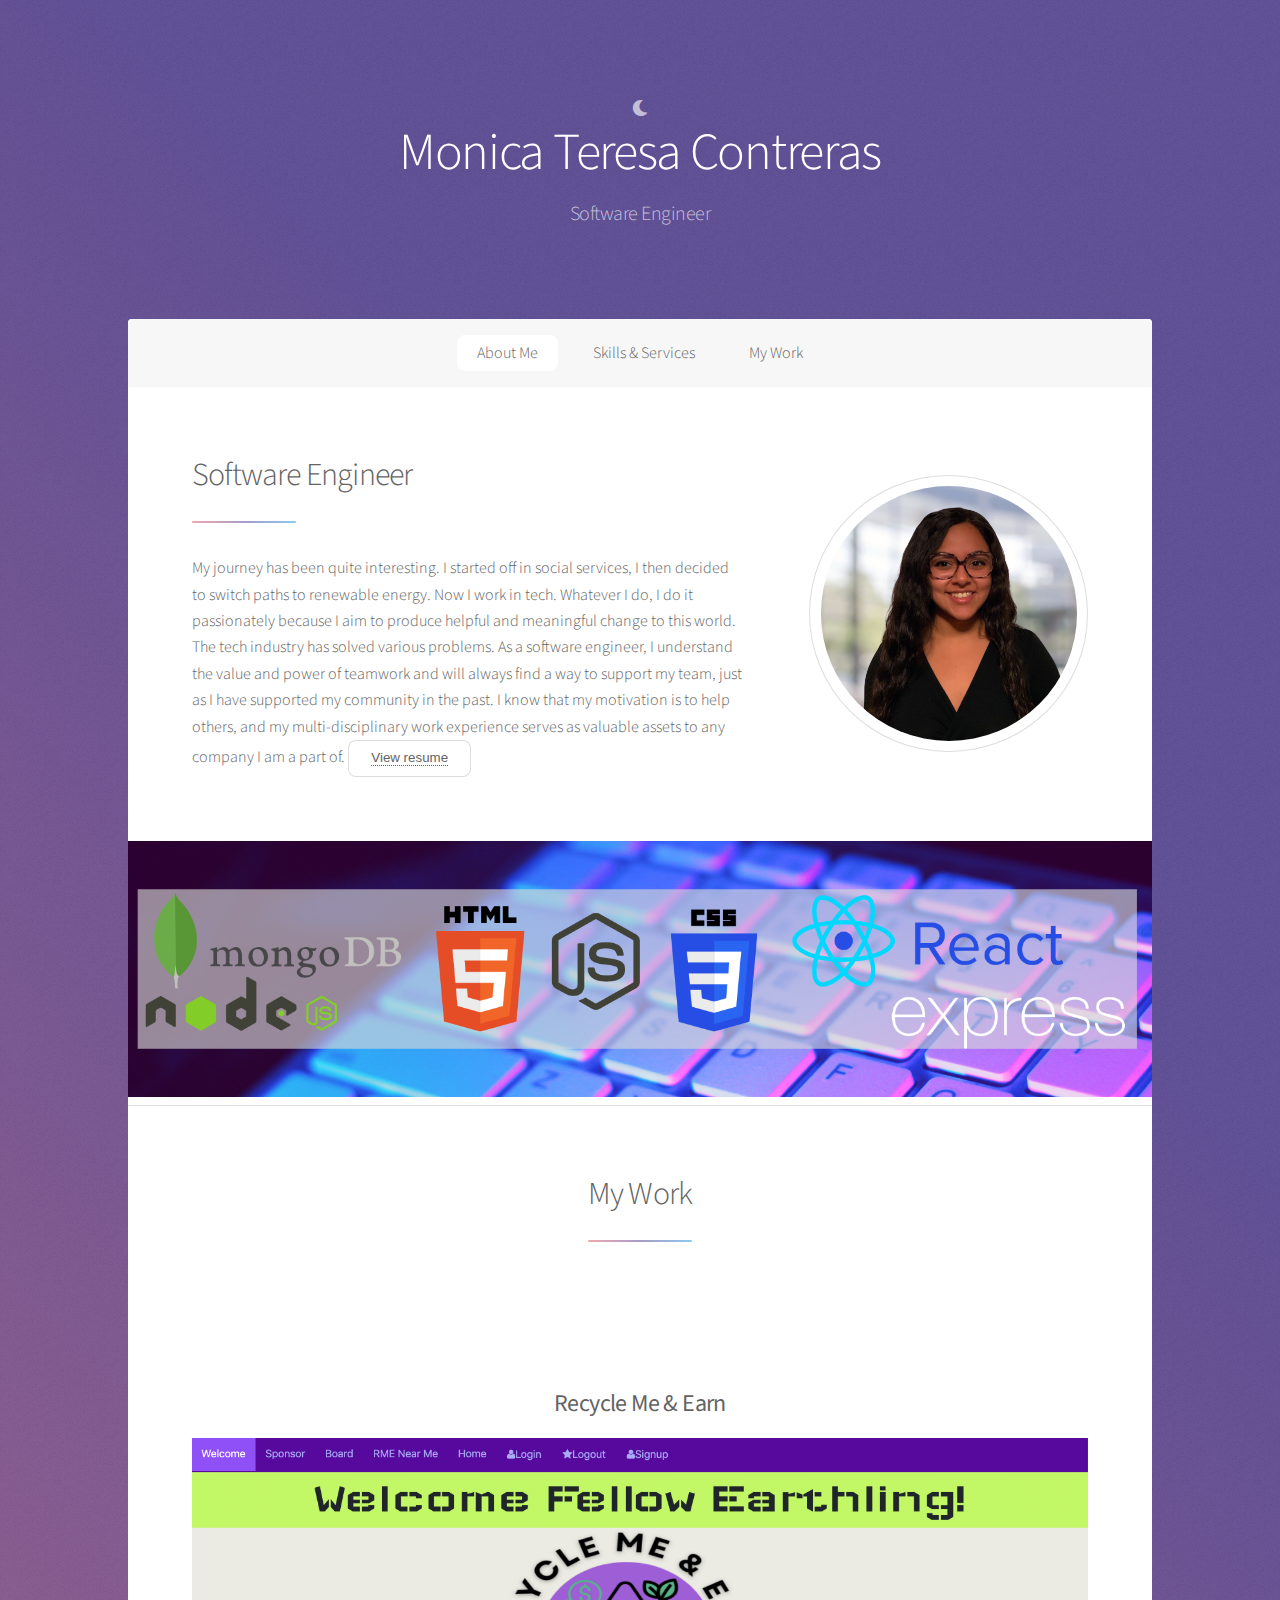
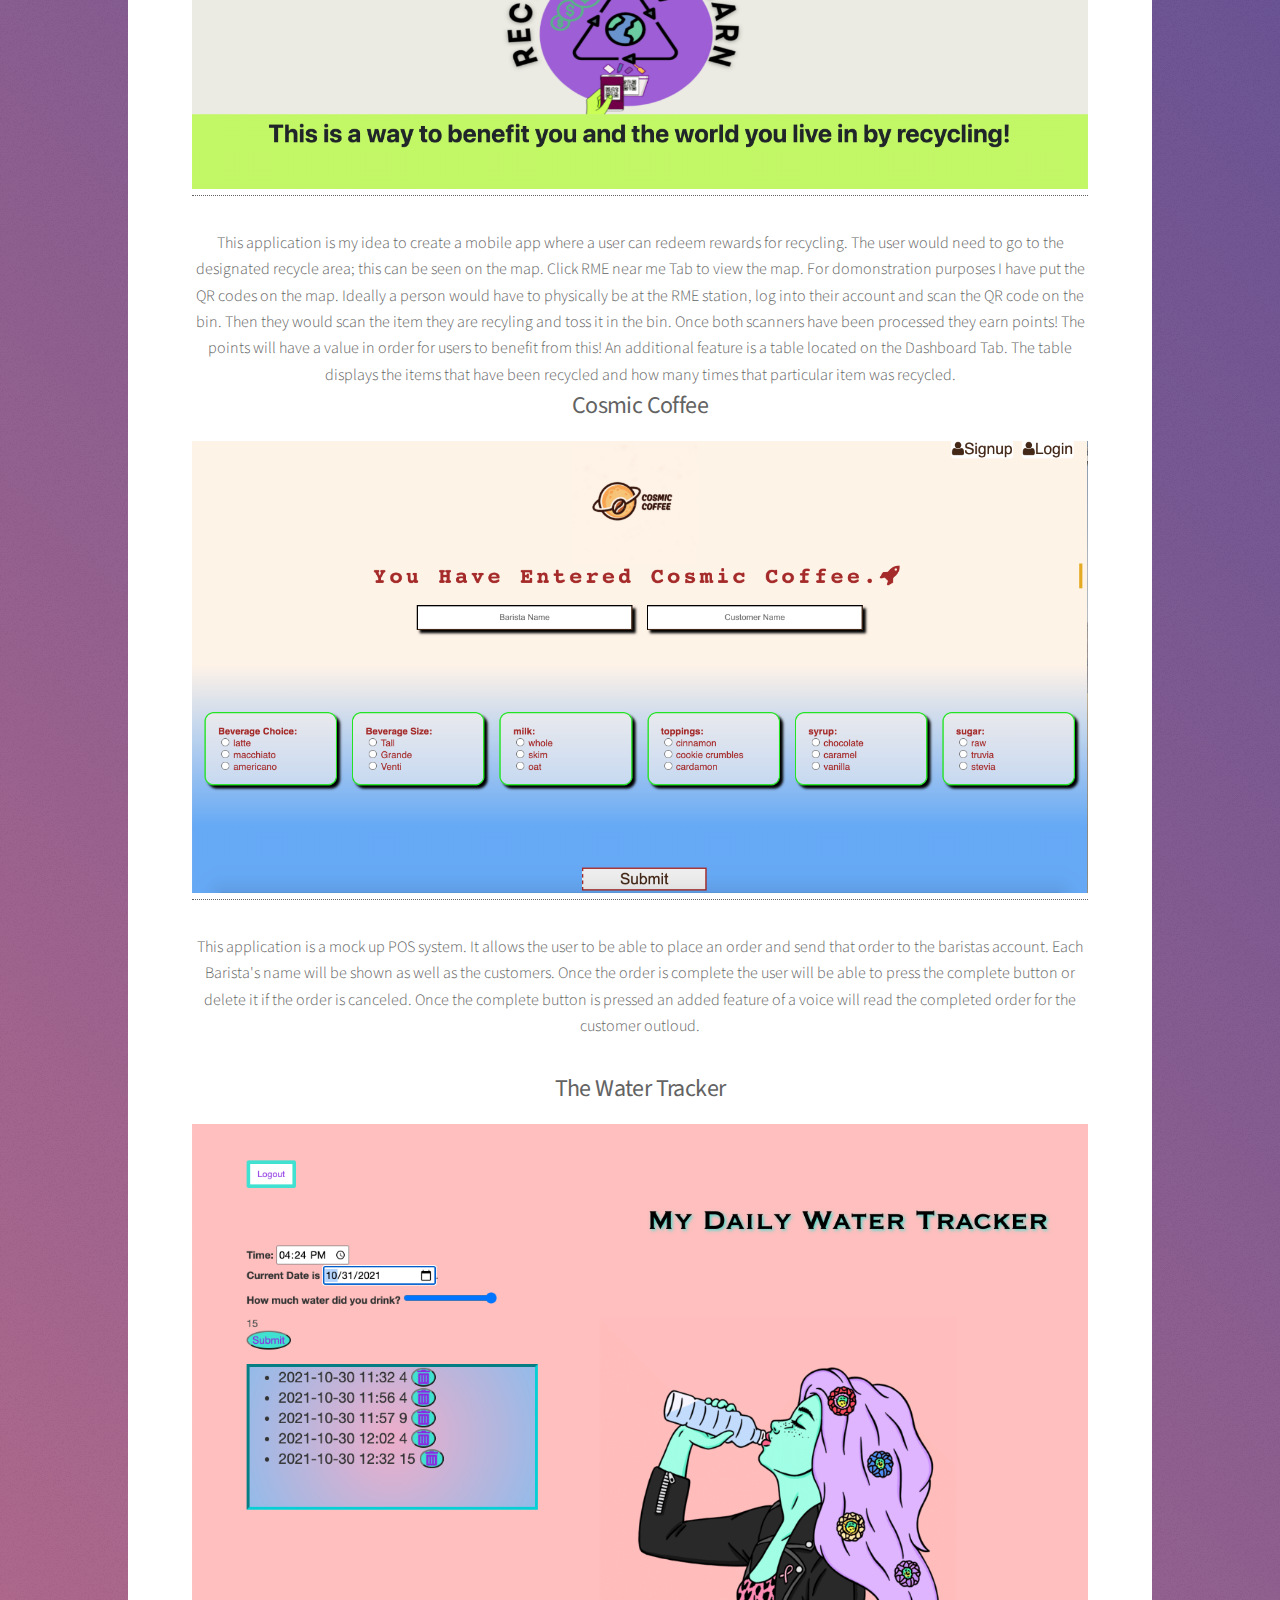
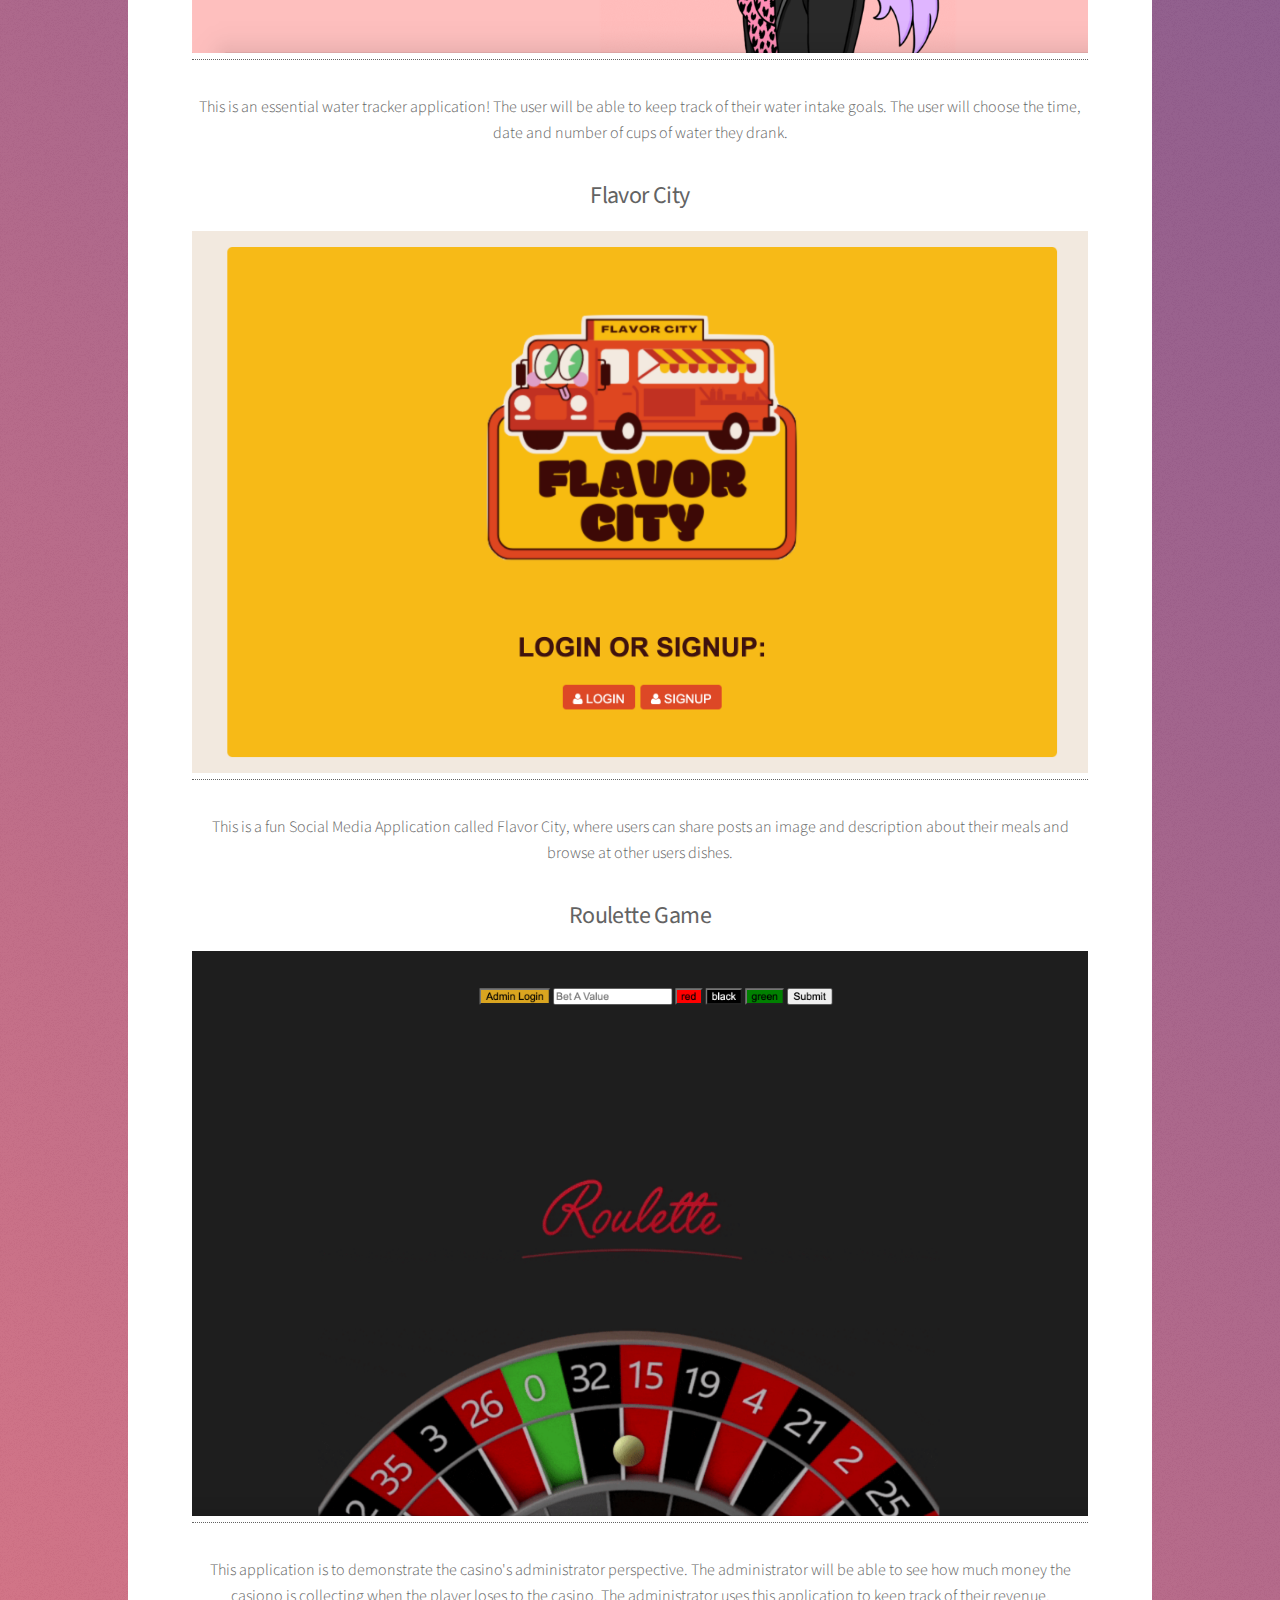
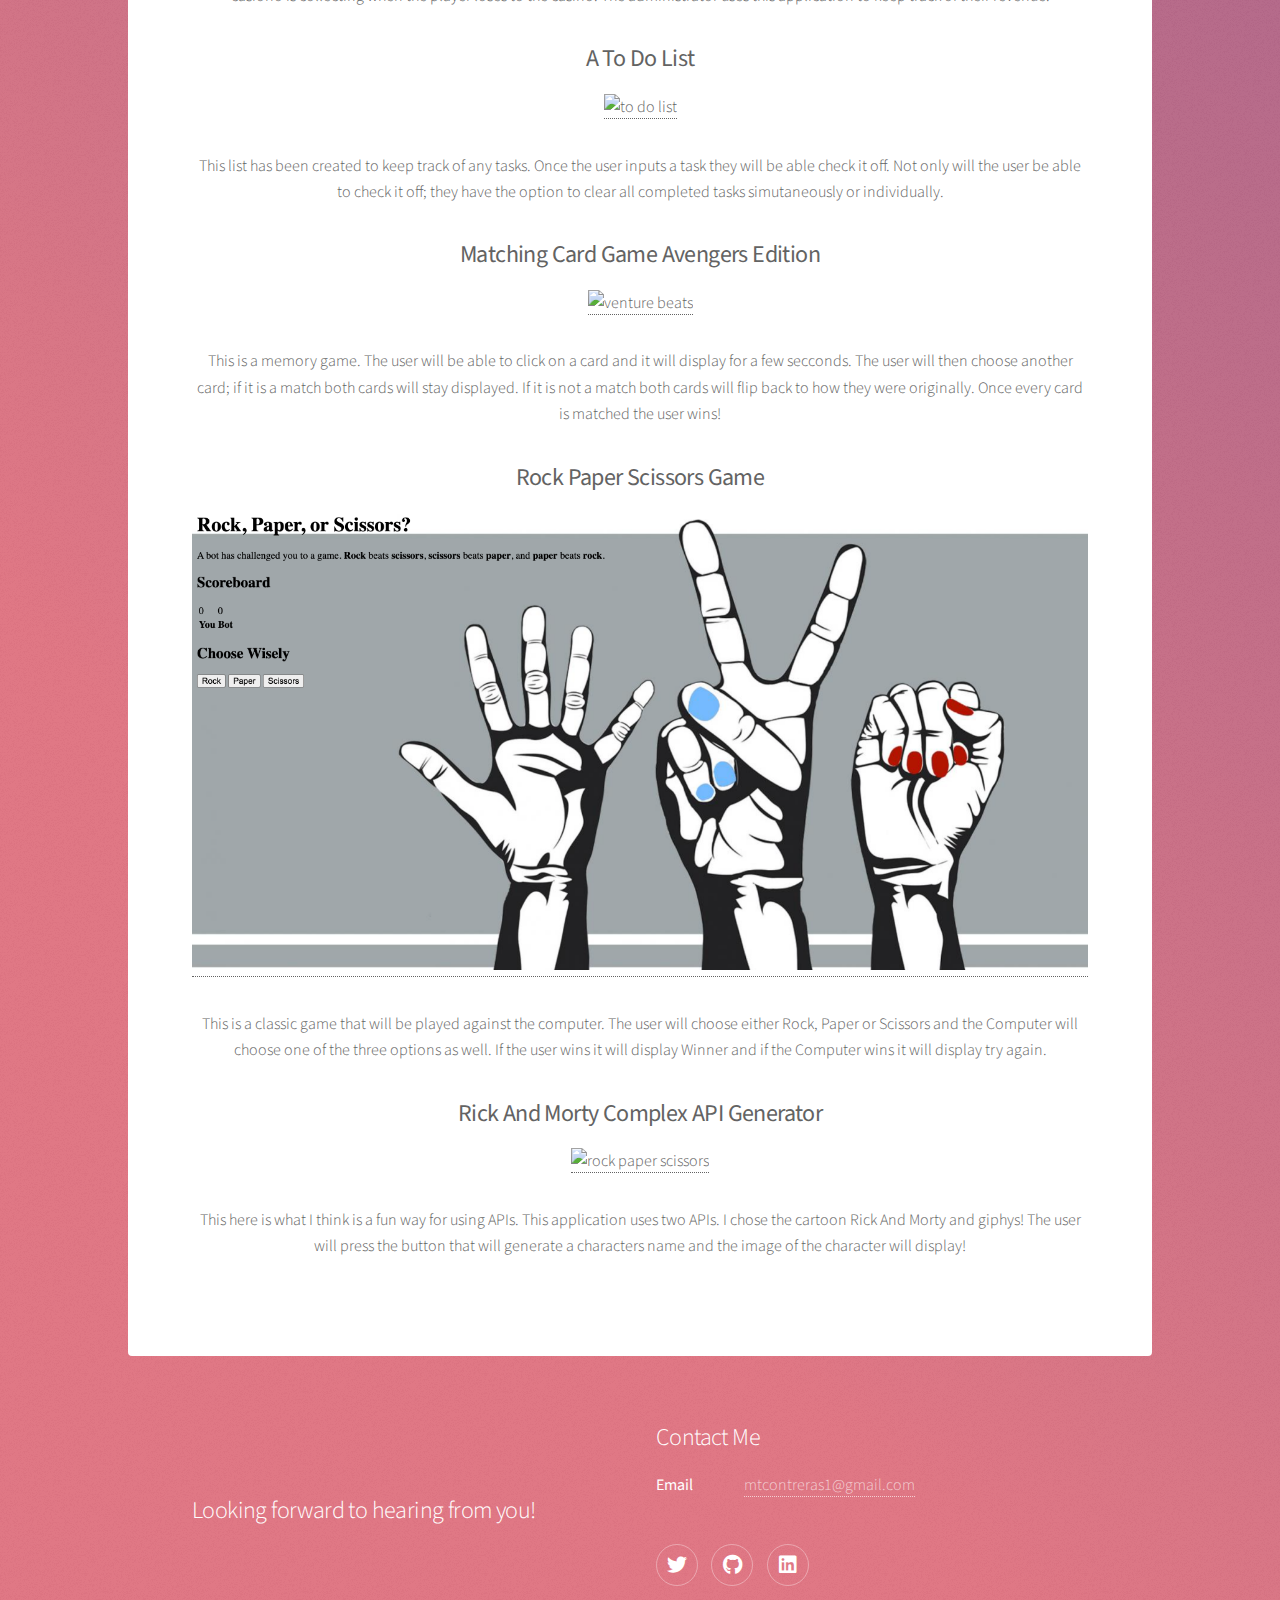
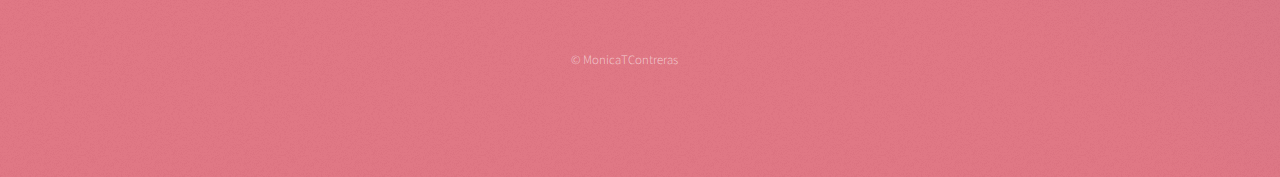
==== commit ba0ff905: "portfolio update" ====
--- a/index.html
+++ b/index.html
@@ -73,6 +73,7 @@
 											<div class="content">
 												<header class="major">
 													<h2> My Work </h2>
+													<br>
 												</header>
 									<!-- <h2> My Work </h2> -->
 									<br><br>
